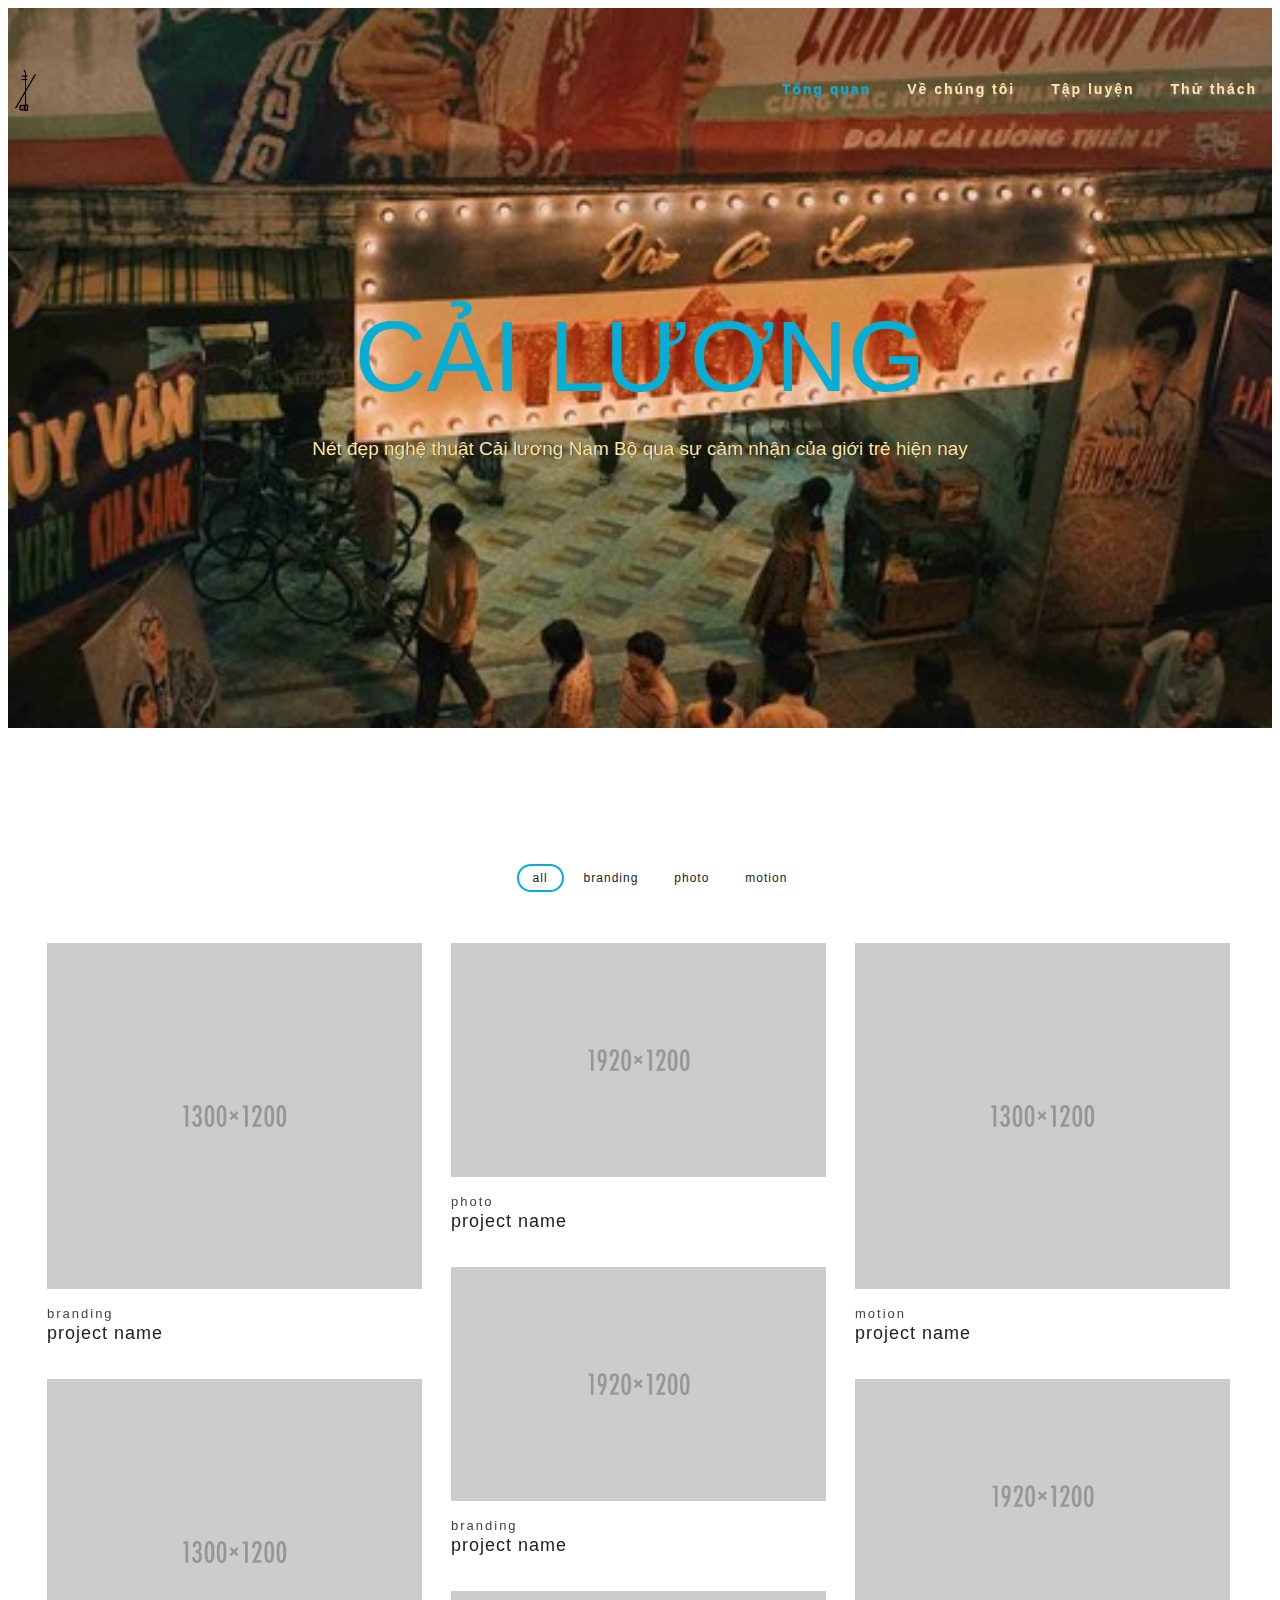
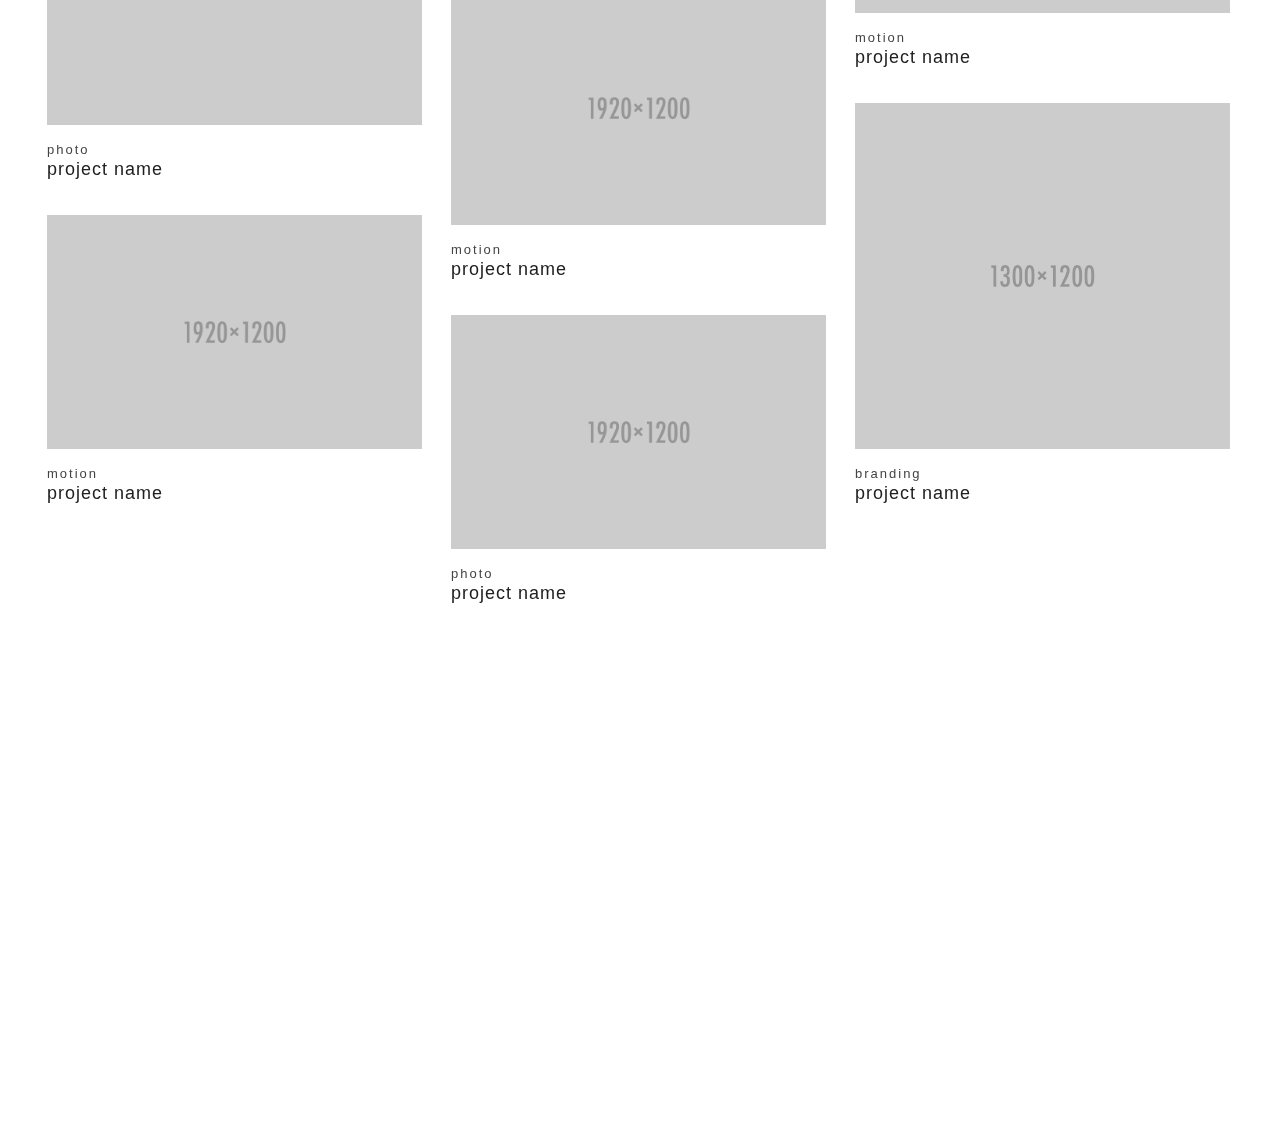
==== index.html @ 509bb93a "Home page" ====
<!DOCTYPE html>
<!--[if IE 8]><html class="no-js lt-ie9" lang="en"> <![endif]-->
<!--[if gt IE 8]>
<!--><html class="no-js" lang="en"><!--<![endif]-->
<head>

	<!-- Basic Page Needs
  ================================================== -->
	<meta charset="utf-8">
	<title>The Litae</title>
	<meta name="description" content="">
	<meta name="author" content="">

	<!-- Mobile Specific Metas
  ================================================== -->
	<meta name="viewport" content="width=device-width, initial-scale=1, maximum-scale=1">
	
	
	
	<!-- CSS
  ================================================== -->
	<link rel="stylesheet" href="./css/base.css"/>
	<link rel="stylesheet" href="./asset/css/skeleton.css"/>
	<link rel="stylesheet" href="./asset/css/layout.css"/>
	<link rel="stylesheet" href="./asset/css/font-awesome.css" />
	<link rel="stylesheet" href="./asset/css/et-line.css"/>
	<link rel="stylesheet" href="./asset/css/ionicons.min.css"/>
	<link rel="stylesheet" href="./asset/css/retina.css"/>
	

		
	<!-- Favicons
	================================================== -->
	<link rel="shortcut icon" href="./asset/img/erhu.png">
	<link rel="apple-touch-icon" href="apple-touch-icon.png">
	<link rel="apple-touch-icon" sizes="72x72" href="apple-touch-icon-72x72.png">
	<link rel="apple-touch-icon" sizes="114x114" href="apple-touch-icon-114x114.png">
	
	<script type="text/javascript" src="./asset/js/modernizr.custom.js"></script> 
	
	
</head>
<body>	
	
	<!-- <div id="royal_preloader"></div> -->

	
	<!-- MENU
    ================================================== -->	

		<nav id="menu-wrap" class="menu-back cbp-af-header light"> <!-- fixed container --> <!-- ADD CLASS LIGHT ON FIXED CONTAINER TO CHANGE IT TO LIGHT SCHEME -->
			<div class="menu-container">
				<div class="logo light"><img src="./asset/img/erhu.png" alt=""></div> <!-- logo in absolute position --> <!-- ADD CLASS LIGHT ON LOGO TO CHANGE LOGO FOR LIGHT SCHEME -->
				<div class="menu light"> <!-- menu start --> <!-- ADD CLASS LIGHT ON MENU TO CHANGE MENU TO LIGHT SCHEME -->
					<ul> 
						<li> 
							<a href="index.html" class="curent-multi-page">Tổng quan</a> <!-- main links -->
						</li>
						<li>
							<a href="about.html">Về chúng tôi</a> <!-- main links -->
						</li>
						<li>
							<a href="blog.html">Tập luyện</a> <!-- main links -->
						</li>
						<li>
							<a href="contact.html">Thử thách</a> <!-- main links -->
						</li>
					</ul>
				</div>
			</div>
		</nav>

	<!-- END MENU
    ================================================== -->
	
	<!-- Primary Page Layout
	================================================== -->

	<div class="section big-height back-white">
		<div class="parallax-home"></div>
		<div class="page-center-wrap">
			<div class="container">
				<div class="twelve columns">
					<div class="home-big-text" id="rev-load-1">CẢI LƯƠNG</div>
					<br/>
					<div class="home-small-text" id="rev-load-2">Nét đẹp nghệ thuật Cải lương Nam Bộ qua sự cảm nhận của giới trẻ hiện nay</div>
				</div>
			</div>
		</div>
	</div>

	<div class="section padding-top-bottom back-white">
		<div class="section">
					
			<div class="clear"></div>

			<div class="section">
				<div id="portfolio-filter" class="portfolio-filter">
					<ul id="filter">
						<li><a href="#" class="current" data-filter="*" title="">all</a></li>
						<li class="tipped" data-title="3 projects" data-tipper-options='{"direction":"top","follow":"true","margin":35}'><a href="#" data-filter=".branding" title="">branding</a></li>
						<li class="tipped" data-title="3 projects" data-tipper-options='{"direction":"top","follow":"true","margin":35}'><a href="#" data-filter=".photo" title="">photo</a></li>
						<li class="tipped" data-title="4 projects" data-tipper-options='{"direction":"top","follow":"true","margin":35}'><a href="#" data-filter=".motion" title="">motion</a></li>
					</ul>
				</div>
					
				<div id="projects-grid">
					<a href="project.html">
						<div class="portfolio-box-1 branding">
							<div id="rev-1">
								<div class="content__image-wrap">
									<img src="./asset/images/portfolio/1.jpg" alt="">
								</div>
							</div>
							<div id="rev-2" class="work-subtitle">
							branding
								</div>
							<br/>
							<div id="rev-3" class="work-title">
								project name
							</div>
						</div>
					</a>
					<a href="project.html">
						<div class="portfolio-box-1 photo">
							<div id="rev-4">
								<div class="content__image-wrap">
									<img src="./asset/images/portfolio/2.jpg" alt="">
								</div>
							</div>
							<div id="rev-5" class="work-subtitle">
								photo
							</div>
							<br/>
							<div id="rev-6" class="work-title">
								project name
							</div>
						</div>
					</a>
					<a href="project.html">
						<div class="portfolio-box-1 motion">
							<div id="rev-7">
								<div class="content__image-wrap">
									<img src="./asset/images/portfolio/3.jpg" alt="">
								</div>
							</div>
							<div id="rev-8" class="work-subtitle">
								motion
							</div>
							<br/>
							<div id="rev-9" class="work-title">
								project name
							</div>
						</div>
					</a>
					<a href="project.html">
						<div class="portfolio-box-1 branding">
							<div id="rev-10">
								<div class="content__image-wrap">
									<img src="./asset/images/portfolio/4.jpg" alt="">
								</div>
							</div>
							<div id="rev-11" class="work-subtitle">
								branding
							</div>
							<br/>
							<div id="rev-12" class="work-title">
								project name
							</div>
						</div>
					</a>
					<a href="project.html">
						<div class="portfolio-box-1 photo">
							<div id="rev-13">
								<div class="content__image-wrap">
									<img src="./asset/images/portfolio/5.jpg" alt="">
								</div>
							</div>
							<div id="rev-14" class="work-subtitle">
								photo
							</div>
							<br/>
							<div id="rev-15" class="work-title">
								project name
							</div>
						</div>
					</a>
					<a href="project.html">
						<div class="portfolio-box-1 motion">
							<div id="rev-16">
								<div class="content__image-wrap">
									<img src="./asset/images/portfolio/6.jpg" alt="">
								</div>
							</div>
							<div id="rev-17" class="work-subtitle">
								motion
							</div>
							<br/>
							<div id="rev-18" class="work-title">
								project name
							</div>
						</div>
					</a>
					<a href="project.html">
						<div class="portfolio-box-1 motion">
							<div id="rev-19">
								<div class="content__image-wrap">
									<img src="./asset/images/portfolio/7.jpg" alt="">
								</div>
							</div>
							<div id="rev-20" class="work-subtitle">
								motion
							</div>
							<br/>
							<div id="rev-21" class="work-title">
								project name
							</div>
						</div>
					</a>
					<a href="project.html">
						<div class="portfolio-box-1 branding">
							<div id="rev-22">
								<div class="content__image-wrap">
									<img src="./asset/images/portfolio/8.jpg" alt="">
								</div>
							</div>
							<div id="rev-23" class="work-subtitle">
								branding
							</div>
							<br/>
							<div id="rev-24" class="work-title">
								project name
							</div>
						</div>
					</a>
					<a href="project.html">
						<div class="portfolio-box-1 motion">
							<div id="rev-25">
								<div class="content__image-wrap">
									<img src="./asset/images/portfolio/9.jpg" alt="">
								</div>
							</div>
							<div id="rev-26" class="work-subtitle">
								motion
							</div>
							<br/>
							<div id="rev-27" class="work-title">
								project name
							</div>
						</div>
					</a>
					<a href="project.html">
						<div class="portfolio-box-1 photo">
							<div id="rev-28">
								<div class="content__image-wrap">
									<img src="./asset/images/portfolio/10.jpg" alt="">
								</div>
							</div>
							<div id="rev-29" class="work-subtitle">
								photo
							</div>
							<br/>
							<div id="rev-30" class="work-title">
								project name
							</div>
						</div>
					</a>
				</div>
			</div>								
		</div>
	</div>

	<div class="section padding-top-bottom back-white footer">
		<div class="container">
			<div class="four columns" data-scroll-reveal="enter bottom move 60px over 0.9s after 0.1s">
				<a href="#" class="logo-text-footer">The Litae</a>
				<br/>
				<a href="#" class="mail-text-footer">hello@thelitea.com</a>		
			</div>		
			<div class="four columns" data-scroll-reveal="enter bottom move 60px over 0.9s after 0.1s">
				<p>kralja milutina 325<br/>
				11000 belgrade, serbia</p>	
				<p>(+381)60111222333</p>
			</div>	
			<div class="four columns" data-scroll-reveal="enter bottom move 60px over 0.9s after 0.1s">
				<div class="social-footer">
					<ul class="list-social-footer">
						<li class="icon-footer tipped" data-title="twitter"  data-tipper-options='{"direction":"top","follow":"true","margin":35}'>
							<a href="#">&#xf099;</a>
						</li>
						<li class="icon-footer tipped" data-title="github"  data-tipper-options='{"direction":"top","follow":"true","margin":35}'>
							<a href="#">&#xf09b;</a>
						</li>
						<li class="icon-footer tipped" data-title="pinterest"  data-tipper-options='{"direction":"top","follow":"true","margin":35}'>
							<a href="#">&#xf231;</a>
						</li>
						<li class="icon-footer tipped" data-title="facebook"  data-tipper-options='{"direction":"top","follow":"true","margin":35}'>
							<a href="#">&#xf09a;</a>
						</li>
					</ul>	
				</div>
			</div>							
		</div>
	</div>

	<div class="scroll-to-top tipped" data-title="top"  data-tipper-options='{"direction":"bottom","follow":"true","margin":35}'></div>
	
		
	<!-- JAVASCRIPT
    ================================================== -->
<script type="text/javascript" src="./asset/js/jquery.js"></script>	
<script type="text/javascript" src="./asset/js/retina-1.1.0.min.js"></script>
<script type="text/javascript" src="./asset/js/jquery.easing.js"></script>
<script type="text/javascript" src="./asset/js/parallax.js"></script> 
<script type="text/javascript" src="./asset/js/tipper.js"></script>
<script type="text/javascript" src="./asset/js/classie.js"></script> 
<script type="text/javascript" src="./asset/js/cbpAnimatedHeader.min.js"></script>
<script type="text/javascript" src="./asset/js/masonry.js"></script> 
<script type="text/javascript" src="./asset/js/isotope.js"></script>
<script type="text/javascript" src="./asset/js/scrollReveal.js"></script>	
<script type="text/javascript" src="./asset/js/anime.min.js"></script>
<script type="text/javascript" src="./asset/js/scrollMonitor.js"></script>
<script type="text/javascript" src="./asset/js/main-scroll-effect.js"></script>
	<!-- Reveal Animation effects you can find in revealAnimation-home.js file. 
	All ID changes in html file need to be same in this js file or effect will not work -->
<script type="text/javascript" src="./asset/js/revealAnimation-home.js"></script> 
<script type="text/javascript" src="./asset/js/custom-home.js"></script>    
<!-- End Document
================================================== -->
</body>
</html>
---- asset/css/skeleton.css ----
/*
* Skeleton V1.2 improved by IG Design
* Copyright 2011, Dave Gamache
* www.getskeleton.com
* Free to use under the MIT license.
* http://www.opensource.org/licenses/mit-license.php
* 6/20/2012
*/


/* Table of Contents
==================================================
	#Base 1320 Grid
	#Base 1200 Grid
    #Base 960 Grid
    #Tablet (Portrait)
    #Mobile (Portrait)
    #Mobile (Landscape)
    #Clearing */


	
/* #Base 1320 Grid
================================================== */	
	
		.container                                  { position: relative; width: 1320px; margin: 0 auto; padding: 0; }
		.container .column,
		.container .columns                         { float: left; display: inline; margin-left: 25px; margin-right: 25px; margin-top: 25px; margin-bottom: 25px;}
		.row                                        { margin-bottom: 50px; }

		/* Nested Column Classes */
		.column.alpha, .columns.alpha               { margin-left: 0; }
		.column.omega, .columns.omega               { margin-right: 0; }

		/* Base Grid */
		.container .one.column,
		.container .one.columns                     { width: 60px;  }
		.container .two.columns                     { width: 170px; }
		.container .three.columns                   { width: 280px; }
		.container .four.columns                    { width: 390px; }
		.container .five.columns                    { width: 500px; }
		.container .six.columns                     { width: 610px; }
		.container .seven.columns                   { width: 720px; }
		.container .eight.columns                   { width: 830px; }
		.container .nine.columns                    { width: 940px; }
		.container .ten.columns                     { width: 1050px; }
		.container .eleven.columns                  { width: 1160px; }
		.container .twelve.columns                  { width: 1270px; }

		.container .one-fifth.column                { width: 214px; }
		.container .two-fifths.column               { width: 478px; }
		.container .three-fifths.column                { width: 742px; }
		.container .four-fifths.column               { width: 1006px; }

		/* Offsets */
		.container .offset-by-one                   { padding-left: 110px;  }
		.container .offset-by-two                   { padding-left: 220px; }
		.container .offset-by-three                 { padding-left: 330px; }
		.container .offset-by-four                  { padding-left: 440px; }
		.container .offset-by-five                  { padding-left: 550px; }
		.container .offset-by-six                   { padding-left: 660px; }
		.container .offset-by-seven                 { padding-left: 770px; }
		.container .offset-by-eight                 { padding-left: 880px; }
		.container .offset-by-nine                  { padding-left: 990px; }
		.container .offset-by-ten                   { padding-left: 1100px; }
		.container .offset-by-eleven                { padding-left: 1210px; }	
	
	
	

	
/* #Base 1200 Grid
================================================== */	
	@media only screen and (min-width: 1200px) and (max-width: 1319px) {	
		.container                                  { position: relative; width: 1200px; margin: 0 auto; padding: 0; }
		.container .column,
		.container .columns                         { float: left; display: inline; margin-left: 10px; margin-right: 10px; margin-top: 10px; margin-bottom: 10px;}
		.row                                        { margin-bottom: 20px; }

		/* Nested Column Classes */
		.column.alpha, .columns.alpha               { margin-left: 0; }
		.column.omega, .columns.omega               { margin-right: 0; }

		/* Base Grid */
		.container .one.column,
		.container .one.columns                     { width: 80px;  }
		.container .two.columns                     { width: 180px; }
		.container .three.columns                   { width: 280px; }
		.container .four.columns                    { width: 380px; }
		.container .five.columns                    { width: 480px; }
		.container .six.columns                     { width: 580px; }
		.container .seven.columns                   { width: 680px; }
		.container .eight.columns                   { width: 780px; }
		.container .nine.columns                    { width: 880px; }
		.container .ten.columns                     { width: 980px; }
		.container .eleven.columns                  { width: 1080px; }
		.container .twelve.columns                  { width: 1180px; }

		.container .one-fifth.column                { width: 220px; }
		.container .two-fifths.column               { width: 460px; }
		.container .three-fifths.column                { width: 700px; }
		.container .four-fifths.column               { width: 940px; }

		/* Offsets */
		.container .offset-by-one                   { padding-left: 100px;  }
		.container .offset-by-two                   { padding-left: 200px; }
		.container .offset-by-three                 { padding-left: 300px; }
		.container .offset-by-four                  { padding-left: 400px; }
		.container .offset-by-five                  { padding-left: 500px; }
		.container .offset-by-six                   { padding-left: 600px; }
		.container .offset-by-seven                 { padding-left: 700px; }
		.container .offset-by-eight                 { padding-left: 800px; }
		.container .offset-by-nine                  { padding-left: 900px; }
		.container .offset-by-ten                   { padding-left: 1000px; }
		.container .offset-by-eleven                { padding-left: 1100px; }	
	}	
	
	
	

/* #Base 960 Grid
================================================== */

	@media only screen and (min-width: 960px) and (max-width: 1199px) {
		.container                                  { position: relative; width: 960px; margin: 0 auto; padding: 0; }
		.container .column,
		.container .columns                         { float: left; display: inline; margin-left: 10px; margin-right: 10px; margin-top: 10px; margin-bottom: 10px;}
		.row                                        { margin-bottom: 20px; }

		/* Nested Column Classes */
		.column.alpha, .columns.alpha               { margin-left: 0; }
		.column.omega, .columns.omega               { margin-right: 0; }

		/* Base Grid */
		.container .one.column,
		.container .one.columns                     { width: 60px;  }
		.container .two.columns                     { width: 140px; }
		.container .three.columns                   { width: 220px; }
		.container .four.columns                    { width: 300px; }
		.container .five.columns                    { width: 380px; }
		.container .six.columns                     { width: 460px; }
		.container .seven.columns                   { width: 540px; }
		.container .eight.columns                   { width: 620px; }
		.container .nine.columns                    { width: 700px; }
		.container .ten.columns                     { width: 780px; }
		.container .eleven.columns                  { width: 860px; }
		.container .twelve.columns                  { width: 940px; }

		.container .one-fifth.column                { width: 172px; }
		.container .two-fifths.column               { width: 364px; }
		.container .three-fifths.column                { width: 556px; }
		.container .four-fifths.column               { width: 748px; }

		/* Offsets */
		.container .offset-by-one                   { padding-left: 80px;  }
		.container .offset-by-two                   { padding-left: 160px; }
		.container .offset-by-three                 { padding-left: 240px; }
		.container .offset-by-four                  { padding-left: 320px; }
		.container .offset-by-five                  { padding-left: 400px; }
		.container .offset-by-six                   { padding-left: 480px; }
		.container .offset-by-seven                 { padding-left: 560px; }
		.container .offset-by-eight                 { padding-left: 640px; }
		.container .offset-by-nine                  { padding-left: 720px; }
		.container .offset-by-ten                   { padding-left: 800px; }
		.container .offset-by-eleven                { padding-left: 880px; }
	}


/* #Tablet (Portrait)
================================================== */

    /* Note: Design for a width of 768px */

    @media only screen and (min-width: 768px) and (max-width: 959px) {
        .container                                  { width: 768px; }
        .container .column,
        .container .columns                         { margin-left: 10px; margin-right: 10px;  margin-top: 10px; margin-bottom: 10px;}
        .column.alpha, .columns.alpha               { margin-left: 0; margin-right: 10px; }
        .column.omega, .columns.omega               { margin-right: 0; margin-left: 10px; }
        .alpha.omega                                { margin-left: 0; margin-right: 0; }

        .container .one.column,
        .container .one.columns                     { width: 44px; }
        .container .two.columns                     { width: 108px; }
        .container .three.columns                   { width: 172px; }
        .container .four.columns                    { width: 236px; }
        .container .five.columns                    { width: 300px; }
        .container .six.columns                     { width: 364px; }
        .container .seven.columns                   { width: 428px; }
        .container .eight.columns                   { width: 492px; }
        .container .nine.columns                    { width: 556px; }
        .container .ten.columns                     { width: 620px; }
        .container .eleven.columns                  { width: 684px; }
        .container .twelve.columns                  { width: 748px; }

		.container .one-fifth.column                { width: 133.6px; }
		.container .two-fifths.column               { width: 287.2px; }
		.container .three-fifths.column                { width: 440.8px; }
		.container .four-fifths.column               { width: 594.4px; }

        /* Offsets */
        .container .offset-by-one                   { padding-left: 64px; }
        .container .offset-by-two                   { padding-left: 128px; }
        .container .offset-by-three                 { padding-left: 192px; }
        .container .offset-by-four                  { padding-left: 256px; }
        .container .offset-by-five                  { padding-left: 320px; }
        .container .offset-by-six                   { padding-left: 384px; }
        .container .offset-by-seven                 { padding-left: 448px; }
        .container .offset-by-eight                 { padding-left: 512px; }
        .container .offset-by-nine                  { padding-left: 576px; }
        .container .offset-by-ten                   { padding-left: 640px; }
        .container .offset-by-eleven                { padding-left: 704px; }
    }


/*  #Mobile (Portrait)
================================================== */


    @media only screen and (min-width: 480px) and (max-width: 767px) {
        .container { width: 420px; }
        .container .columns,
        .container .column {  margin-left: 0; margin-right: 0; margin-top: 10px; margin-bottom: 10px;}

        .container .one.column,
        .container .one.columns,
        .container .two.columns,
        .container .three.columns,
        .container .four.columns,
        .container .five.columns,
        .container .six.columns,
        .container .seven.columns,
        .container .eight.columns,
        .container .nine.columns,
        .container .ten.columns,
        .container .eleven.columns,
        .container .twelve.columns,
		.container .one-fifth.column,
		.container .two-fifths.column,
		.container .three-fifths.column, 
		.container .four-fifths.column  { width: 420px; }
		
        /* Offsets */
        .container .offset-by-one,
        .container .offset-by-two,
        .container .offset-by-three,
        .container .offset-by-four,
        .container .offset-by-five,
        .container .offset-by-six,
        .container .offset-by-seven,
        .container .offset-by-eight,
        .container .offset-by-nine,
        .container .offset-by-ten,
        .container .offset-by-eleven { padding-left: 0; }

    }

/* #Mobile 
================================================== */


    @media only screen and (min-width: 320px) and (max-width: 479px) {
        .container { width: 300px; }
        .container .columns,
        .container .column {  margin-left: 0; margin-right: 0;  margin-top: 10px; margin-bottom: 10px;}

        .container .one.column,
        .container .one.columns,
        .container .two.columns,
        .container .three.columns,
        .container .four.columns,
        .container .five.columns,
        .container .six.columns,
        .container .seven.columns,
        .container .eight.columns,
        .container .nine.columns,
        .container .ten.columns,
        .container .eleven.columns,
        .container .twelve.columns,
		.container .one-fifth.column,
		.container .two-fifths.column,
		.container .three-fifths.column, 
		.container .four-fifths.column { width: 300px; }

        /* Offsets */
        .container .offset-by-one,
        .container .offset-by-two,
        .container .offset-by-three,
        .container .offset-by-four,
        .container .offset-by-five,
        .container .offset-by-six,
        .container .offset-by-seven,
        .container .offset-by-eight,
        .container .offset-by-nine,
        .container .offset-by-ten,
        .container .offset-by-eleven { padding-left: 0; }
    }


/* #Mobile (Landscape)
================================================== */

    /* Note: Design for a width of 320px */

    @media only screen and (max-width: 319px) {
        .container { width: 220px; }
        .container .columns,
        .container .column { margin-left: 0; margin-right: 0; margin-top: 10px; margin-bottom: 10px;}

        .container .one.column,
        .container .one.columns,
        .container .two.columns,
        .container .three.columns,
        .container .four.columns,
        .container .five.columns,
        .container .six.columns,
        .container .seven.columns,
        .container .eight.columns,
        .container .nine.columns,
        .container .ten.columns,
        .container .eleven.columns,
		.container .one-fifth.column,
		.container .two-fifths.column,
		.container .three-fifths.column, 
		.container .four-fifths.column { width: 220px; }

        /* Offsets */
        .container .offset-by-one,
        .container .offset-by-two,
        .container .offset-by-three,
        .container .offset-by-four,
        .container .offset-by-five,
        .container .offset-by-six,
        .container .offset-by-seven,
        .container .offset-by-eight,
        .container .offset-by-nine,
        .container .offset-by-ten,
        .container .offset-by-eleven { padding-left: 0; }
    }


/* #Clearing
================================================== */

    /* Self Clearing Goodness */
    .container:after { content: "\0020"; display: block; height: 0; clear: both; visibility: hidden; }

    /* Use clearfix class on parent to clear nested columns,
    or wrap each row of columns in a <div class="row"> */
    .clearfix:before,
    .clearfix:after,
    .row:before,
    .row:after {
      content: '\0020';
      display: block;
      overflow: hidden;
      visibility: hidden;
      width: 0;
      height: 0; }
    .row:after,
    .clearfix:after {
      clear: both; }
    .row,
    .clearfix {
      zoom: 1; }

    /* You can also use a <br class="clear" /> to clear columns */
    .clear {
      clear: both;
      display: block;
      overflow: hidden;
      visibility: hidden;
      width: 0;
      height: 0;
    }
---- asset/css/layout.css ----
/*
 * Table of contents:
 * 
 * 1.Preloader
 * 2.Elements
 * 3.Navigation
 * 4.Home
 * 5.Parallax
 * 6.Work
 * 7.About
 * 8.Quotes
 * 9.Blog
 * 10.Post
 * 11.Contact
 * 12.Footer
 * 13.Media Queries
 */
 
 
@import url('https://fonts.googleapis.com/css?family=Archivo+Black|Tenor+Sans|Open+Sans:300,300i,400,400i,600,600i,700,700i,800,800i&subset=cyrillic,cyrillic-ext,greek,greek-ext,latin-ext,vietnamese');

@import url("colors/color.css");

/* 1.Preloader */

body.royal_preloader {
    background: none;
    visibility: hidden;
}
#royal_preloader {
    visibility: visible;
    position: fixed;
	width:100%;
	height:100%;
    top: 0;
    right: 0;
    bottom: 0;
    left: 0;
    height: auto;
    margin: 0;
    z-index: 999999999999999999999999999999999999;
}
#royal_preloader.royal_preloader_number:before,
#royal_preloader.royal_preloader_progress:before {
    content: '';
    position: absolute;
    top: 0;
    right: 0;
    bottom: 0;
    left: 0;
    background-image: -webkit-radial-gradient(circle, rgba(255, 255, 255, 0.1), rgba(255, 255, 255, 0.01));
    background-image: -moz-radial-gradient(circle, rgba(255, 255, 255, 0.1), rgba(255, 255, 255, 0.01));
    background-image: -ms-radial-gradient(circle, rgba(255, 255, 255, 0.1), rgba(255, 255, 255, 0.01));
    background-image: -o-radial-gradient(circle, rgba(255, 255, 255, 0.1), rgba(255, 255, 255, 0.01));
    background-image: radial-gradient(circle, rgba(255, 255, 255, 0.1), rgba(255, 255, 255, 0.01));
}
#royal_preloader.complete {
    opacity: 0;
    -webkit-transition: opacity 0.2s linear 0.5s;
       -moz-transition: opacity 0.2s linear 0.5s;
        -ms-transition: opacity 0.2s linear 0.5s;
         -o-transition: opacity 0.2s linear 0.5s;
            transition: opacity 0.2s linear 0.5s;
}
#royal_preloader.royal_preloader_line {
    height: 2px;
    bottom: auto;
}

/* Number Mode */

#royal_preloader.royal_preloader_number .royal_preloader_percentage {
    position: absolute;
    top: 0;
    right: 0;
    bottom: 0;
    left: 0;
    margin: auto;
    width: 100px;
    height: 100px;
    border-width: 1px;
    border-style: solid;
    border-radius: 50%;
    line-height: 100px;
    font-size: 20px;
    font-family: sans-serif;
    text-shadow: 1px 1px 2px rgba(0, 0, 0, 0.1);
    text-align: center;
}
#royal_preloader.royal_preloader_number .royal_preloader_percentage > div {
    position: absolute;
    top: -2px;
    right: -2px;
    bottom: -2px;
    left: -2px;
    border: 4px solid transparent;
    border-left-color: #FFFFFF;
    border-radius: 50%;
    -webkit-animation: rotate 0.8s linear infinite;
       -moz-animation: rotate 0.8s linear infinite;
        -ms-animation: rotate 0.8s linear infinite;
         -o-animation: rotate 0.8s linear infinite;
            animation: rotate 0.8s linear infinite;
}

/* Line Mode */

#royal_preloader.royal_preloader_line .royal_preloader_loader {
    position: absolute;
    height: 100%;
    left: 0;
}
#royal_preloader.royal_preloader_line .royal_preloader_peg {
    position: absolute;
    right: 0;
    height: 100%;
    width: 100px;
    opacity: 0.5;
}

/* Text Mode */

#royal_preloader.royal_preloader_text .royal_preloader_loader {
    color: #FFFFFF;
    position: absolute;
    top: 0;
    bottom: 0;
	opacity:.2;
    left: 50%;
	font-family: sans-serif;
    height: 80px;
    line-height: 80px;
    margin: auto;
    letter-spacing: -4px;
    font-size: 55px;
    white-space: nowrap;
}
#royal_preloader.royal_preloader_text .royal_preloader_loader div {
    position: absolute;
    top: 0px;
    right: 0px;
    bottom: 0px;
    left: 0%;
    background-color: #06aed5000;
    opacity: 0.7;
    filter: alpha(opacity=70);
}

/* Scale Text Mode */

#royal_preloader.royal_preloader_scale_text .royal_preloader_loader {
    color: #FFFFFF;
    position: absolute;
	font-family: sans-serif;
    top: 0;
    bottom: 0;
    left: 50%;
    height: 32px;
    line-height: 32px;
    margin: auto;
    letter-spacing: 1px;
    font-size: 32px;
    white-space: nowrap;
}

#royal_preloader.royal_preloader_scale_text .royal_preloader_loader span {
    display: inline-block;
    -webkit-transform: scale(0);
       -moz-transform: scale(0);
        -ms-transform: scale(0);
         -o-transform: scale(0);
            transform: scale(0);
}

#royal_preloader.royal_preloader_scale_text .royal_preloader_loader span.loaded {
    -webkit-animation: scale 0.2s forwards;
       -moz-animation: scale 0.2s forwards;
        -ms-animation: scale 0.2s forwards;
         -o-animation: scale 0.2s forwards;
            animation: scale 0.2s forwards;
}

/* Logo Mode */

#royal_preloader.royal_preloader_logo .royal_preloader_loader {
    position: absolute;
    left: 50%;
    top: 50%;
    margin: 0px;
    overflow: hidden;
    background-position: 50% 50%;
    background-repeat: no-repeat;
    background-size: 100%;
    border-radius: 5px;
}
#royal_preloader.royal_preloader_logo .royal_preloader_loader div {
    position: absolute;
    bottom: 0%;
    left: 0px;
    right: 0px;
    height: 100%;
    opacity: 0.7;
    filter: alpha(opacity=70);
}
#royal_preloader.royal_preloader_logo .royal_preloader_percentage {
    position: absolute;
    top: 50%;
    left: 50%;
    height: 40px;
    line-height: 40px;
    margin: 0px;
    color: #072E77;
    text-align: center;
    font-family: sans-serif;
    font-size: 12px;
    font-weight: bold;
}

/* Progress Mode */

#royal_preloader.royal_preloader_progress .royal_preloader_percentage {
    position: absolute;
    top: 50%;
    left: 0;
    right: 0;
    color: #AAAAAA;
    color: rgba(255, 255, 255, 0.1);
    font-family: sans-serif;
    font-size: 20px;
    text-align: center;
}
#royal_preloader.royal_preloader_progress .royal_preloader_loader {
    content: '';
    position: absolute;
    top: 50%;
    left: 0;
    right: 0;
    width: 240px;
	max-width:60%;
    height: 2px;
    margin: -10px auto auto auto;
    background-color: rgba(0, 0, 0, 0.1);
}
#royal_preloader.royal_preloader_progress .royal_preloader_meter {
    width: 0;
    height: 100%;
    margin: auto;
    padding: 0;
}


@-webkit-keyframes rotate {
    0% { -webkit-transform: rotate(0);}
    100% { -webkit-transform: rotate(360deg); }
}
@-moz-keyframes rotate {
    0% { -moz-transform: rotate(0); }
    100% { -moz-transform: rotate(360deg); }
}
@-ms-keyframes rotate {
    0% { -ms-transform: rotate(0); }
    100% { -ms-transform: rotate(360deg); }
}
@-o-keyframes rotate {
    0% { -o-transform: rotate(0); }
    100% { -o-transform: rotate(360deg); }
}
@keyframes rotate {
    0% { transform: rotate(0); }
    100% { transform: rotate(360deg); }
}

@-webkit-keyframes scale {
    0% { -webkit-transform: scale(0); opacity: 0;}
    50% { -webkit-transform: scale(2);  opacity: 0.5;}
    100% { -webkit-transform: scale(1);  opacity: 1;}
}
@-moz-keyframes scale {
    0% { -moz-transform: scale(0); opacity: 0;}
    50% { -moz-transform: scale(2); opacity: 0.5;}
    100% { -moz-transform: scale(1); opacity: 1;}
}
@-ms-keyframes scale {
    0% { -ms-transform: scale(0); opacity: 0;}
    50% { -ms-transform: scale(2); opacity: 0.5;}
    100% { -ms-transform: scale(1); opacity: 1;}
}
@-o-keyframes scale {
    0% { -o-transform: scale(0); opacity: 0;}
    50% { -o-transform: scale(2); opacity: 0;.5}
    100% { -o-transform: scale(1); opacity: 1;}
}
@keyframes scale {
    0% { transform: scale(0); opacity: 0;}
    50% { transform: scale(2); opacity: 0.5;}
    100% { transform: scale(1); opacity: 1;}
}

/* 2.Elements */

.section{
    position:relative;
	display:block;
	width:100%;
}
.full-height{
	height:100vh;
}
.big-height{
	height:80vh;
}
.half-height{
	height:50vh;
}
.padding-top-bottom{
	padding-top:120px;
	padding-bottom:120px;
}
.padding-top{
	padding-top:120px;
}
.padding-bottom{
	padding-bottom:120px;
}
.padding-top-big{
	padding-top:220px;
}
.back-white{
	background-color:#fff;
}
.back-grey{
	background-color:#f5f5f5;
}
.back-black{
	background-color:#06aed5;
}
.back-dark{
	background-color:#212121;
}
.img-wrap img{
	width:100%;
	display:block;
}
.bigger-z-index{
	z-index:1000;
}

.block-revealer__element {
	position: absolute;
	top: 0;
	left: 0;
	width: 100%;
	height: 100%;
	background: #06aed5;
	pointer-events: none;
	opacity: 0;
}


/* #Navigation
================================================== */

#menu-wrap{
    position: fixed;
	width:100%;
	z-index:5000;
	top:0;
	left:0;
}
#menu-wrap .container .columns  { 
	margin-top: 0;
	margin-bottom: 0;
}
.menu-back{
	background: rgba(0,0,0,0);
	-webkit-transition : all 0.3s ease-out;
	-moz-transition : all 0.3s ease-out;
	-o-transition :all 0.3s ease-out;
	transition : all 0.3s ease-out;
}
.cbp-af-header {
	-webkit-transition : all 0.3s ease-out;
	-moz-transition : all 0.3s ease-out;
	-o-transition :all 0.3s ease-out;
	transition : all 0.3s ease-out;
}

.cbp-af-header.cbp-af-header-shrink {
	background: rgba(0,0,0,.9);
	-webkit-transition : all 0.3s ease-out;
	-moz-transition : all 0.3s ease-out;
	-o-transition :all 0.3s ease-out;
	transition : all 0.3s ease-out;
}
.cbp-af-header.cbp-af-header-shrink .logo{
	height:34px;
	top:22px;
	-webkit-transition : all 0.3s ease-out;
	-moz-transition : all 0.3s ease-out;
	-o-transition :all 0.3s ease-out;
	transition : all 0.3s ease-out;
}
.cbp-af-header.cbp-af-header-shrink .logo img{
	height:34px;
	display:block;
}
.cbp-af-header.cbp-af-header-shrink .menu > ul > li a {
    padding: 30px 18px;
	-webkit-transition : all 0.3s ease-out;
	-moz-transition : all 0.3s ease-out;
	-o-transition :all 0.3s ease-out;
	transition : all 0.3s ease-out;
}
.cbp-af-header.cbp-af-header-shrink .menu > ul > li > ul > li a {
	padding:0;
	margin-left:10px;
	margin-right:10px;
	color:#c5c5c5;
	font-family: sans-serif;
	font-weight:600;
	font-size: 10px;
	line-height:18px;
	letter-spacing:2px;
	text-transform:uppercase;
    width: calc(100% - 20px);
    display: block;
}
.cbp-af-header.cbp-af-header-shrink .menu > ul > li > ul > li a:hover {
	color:#fff;
}
.cbp-af-header.cbp-af-header-shrink .menu > ul > li > ul.normal-sub {
    width: 240px;
    left: auto;
    padding: 10px 0;
}
.cbp-af-header.cbp-af-header-shrink .menu > ul > li > ul.normal-sub > li {
    width: 100%;
}
.cbp-af-header.cbp-af-header-shrink .menu > ul > li > ul.normal-sub > li a {
    border: 0;
    padding: 1em 20px;
}
.cbp-af-header.cbp-af-header-shrink .menu > ul > li a.social {
    text-decoration: none;
    padding: 30px 8px;
    display: block;
	font-weight:normal;
	letter-spacing:0;
	color:#fff;
	display: inline-block;
	vertical-align: inherit;
	font: normal normal normal 12px/18px FontAwesome;
	text-rendering: auto;
	-webkit-font-smoothing: antialiased;
	-moz-osx-font-smoothing: grayscale;
	-webkit-transition : all 0.3s ease-out;
	-moz-transition : all 0.3s ease-out;
	-o-transition :all 0.3s ease-out;
	transition : all 0.3s ease-out;
}
.cbp-af-header.cbp-af-header-shrink .menu > ul > li a.social.first-icon {
    padding-left:50px;
}
.logo{
	position:absolute;
	height:41px;
	z-index:10000;
	top:70px;
	-webkit-transition : all 0.3s ease-out;
	-moz-transition : all 0.3s ease-out;
	-o-transition :all 0.3s ease-out;
	transition : all 0.3s ease-out;
}
.logo img{
	height:41px;
	display:block;
	-webkit-transition : all 0.3s ease-out;
	-moz-transition : all 0.3s ease-out;
	-o-transition :all 0.3s ease-out;
	transition : all 0.3s ease-out;
}


.menu-mobile {
    display: none;
	padding-top:50px;
	padding-bottom:40px;
}

.menu-mobile:after {
    content: "\f394";
    font-family: "Ionicons";
    font-size: 25px;
	height:40px;
	line-height:40px;
    padding: 0;
    float: right;
    position: relative;
    top: 0;
	color:#fff;
    -webkit-transform: translateY(-50%);
    -ms-transform: translateY(-50%);
    transform: translateY(-50%);
}

.menu-dropdown-icon:before {
    content: "\f489";
    font-family: "Ionicons";
    display: none;
    cursor: pointer;
    float: right;
    padding: 8px 12px;
    background: #212121;
    color: #fff;
	margin-top:5px;
}
.menu-dropdown-icon-sub:before {
    content: "\f489";
    font-family: "Ionicons";
    display: none;
    cursor: pointer;
    float: right;
	top:-2px;
    padding: 6px 10px;
    background: #212121;
    color: #fff;
}

.menu-container{
	position:relative;
	width:100%;
	max-width:1270px;
	margin:0 auto;
	z-index:10;
}
.menu  {
	position:relative;
	width:100%;
}
.menu img {
	width:100%;
	display:block;
}
.menu > ul {
    margin: 0 auto;
    width: auto;
	float:right;
    list-style: none;
    padding: 0;
    /* IF .menu position=relative -> ul = container width, ELSE ul = 100% width */
    box-sizing: border-box;
}

.menu > ul:before,
.menu > ul:after {
    content: "";
    display: table;
}

.menu > ul:after {
    clear: both;
}

.menu > ul > li {
    float: left;
    padding: 0;
    margin: 0;
}

.menu > ul > li a {
    text-decoration: none;
    padding: 50px 18px;
	padding-top:80px;
    display: block;
	font-family: sans-serif;
	font-weight:600;
	font-size: 14px;
	line-height:18px;
	letter-spacing:2px;
	color:#fff;
	-webkit-transition : all 0.3s ease-out;
	-moz-transition : all 0.3s ease-out;
	-o-transition :all 0.3s ease-out;
	transition : all 0.3s ease-out;
}

.menu > ul > li a.social {
    text-decoration: none;
    padding: 50px 8px;
    display: block;
	font-weight:normal;
	letter-spacing:0;
	color:#fff;
	display: inline-block;
	vertical-align: inherit;
	font: normal normal normal 12px/18px FontAwesome;
	text-rendering: auto;
	-webkit-font-smoothing: antialiased;
	-moz-osx-font-smoothing: grayscale;
	-webkit-transition : all 0.3s ease-out;
	-moz-transition : all 0.3s ease-out;
	-o-transition :all 0.3s ease-out;
	transition : all 0.3s ease-out;
}
.menu > ul > li a.social.first-icon {
    padding-left:50px;
}
.menu > ul > li:hover > ul {
}
.menu > ul > li > ul {
    width: 100%;
    background: #111;
    padding: 30px 30px;
    position: absolute;
    z-index: -20;
    left: 0;
    margin: 0;
    list-style: none;
    box-sizing: border-box;
    display: block;
	visibility:hidden;
    opacity: 0;
	height:0;
    -webkit-transition: all 0.2s ease-in-out;
    -moz-transition: all 0.2s ease-in-out;
    transition: all 0.2s ease-in-out;
}
.menu > ul > li > ul.active {
    opacity: 1;
    z-index: 99999;
	height:auto;
	visibility:visible;
	height:auto;
}

.menu > ul > li > ul:before,
.menu > ul > li > ul:after {
    content: "";
    display: table;
}

.menu > ul > li > ul:after {
    clear: both;
}

.menu > ul > li > ul > li {
    margin: 0;
    padding-bottom: 0;
    list-style: none;
    width: 25%;
    background: none;
    float: left;
}
.menu > ul > li > ul > li.three-col {
    width: 33.3333333333333%;
}
.menu > ul > li > ul > li.two-col {
    width: 50%;
}
.menu > ul > li > ul > li.full-width-sec{
	width:100%;
}
.menu > ul > li > ul > li.two-thirds-col{
	width:66.666666666666666%;
}

.menu > ul > li > ul > li p {
	padding:0;
    padding-bottom:10px;
	margin-left:10px;
	margin-right:10px;
	color:#fff;
	font-family: sans-serif;
	font-weight:500;
	font-size: 12px;
	line-height:18px;
	letter-spacing:2px;
	text-transform:uppercase;
    width: calc(100% - 20px);
    display: block;
    border-bottom: 1px solid rgba(255,255,255,.2);
}
.menu > ul > li > ul > li a img {
	padding-bottom:15px;
    -webkit-transition: all 300ms linear;
    -moz-transition: all 300ms linear;
    -o-transition: all 300ms linear;
    -ms-transition: all 300ms linear;
    transition: all 300ms linear;
}
.menu > ul > li > ul > li a:hover img {
	opacity:.8;
}
.menu > ul > li > ul > li p span {
	vertical-align: super;
	font-size: 9px;
	line-height:9px;
	font-weight:500;
}
.menu > ul > li > ul > li a {
	padding:0;
	margin-left:10px;
	margin-right:10px;
	color:#c5c5c5;
	font-family: sans-serif;
	font-weight:500;
	font-size: 10px;
	line-height:18px;
	letter-spacing:2px;
	text-transform:uppercase;
    width: calc(100% - 20px);
    display: block;
}
.menu > ul > li > ul > li a span {
	vertical-align: super;
	font-size: 9px;
	line-height:9px;
	font-weight:500;
}
.menu > ul > li > ul > li a:hover {
	color:#fff;
}

.menu > ul > li > ul > li > ul {
    display: block;
    padding: 0;
    margin: 10px 0 0;
    list-style: none;
    box-sizing: border-box;
}

.menu > ul > li > ul > li > ul:before,
.menu > ul > li > ul > li > ul:after {
    content: "";
    display: table;
}

.menu > ul > li > ul > li > ul:after {
    clear: both;
}

.menu > ul > li > ul > li > ul > li {
    float: left;
    width: 100%;
    padding: 7px 0;
    margin: 0;
}

.menu > ul > li > ul > li > ul > li a {
    border: 0;
}

.menu > ul > li > ul.normal-sub {
    width: 240px;
    left: auto;
    padding: 10px 0;
}
.menu > ul > li > ul.normal-sub p{
    margin-left:30px;
	margin-right:30px;
	margin-top:20px;
	margin-bottom:7px;
	width:calc(100% - 60px);
}
.menu > ul > li > ul.normal-sub li a.subtitled{
    font-size:11px;
	font-weight:600;
    letter-spacing:2px;
}
.menu > ul > li > ul.normal-sub li a.subtitled small{
    letter-spacing:3px;
	color:#a9a9a9;
	font-size: 11px;
	text-transform:none;
}

.menu > ul > li > ul.normal-sub > li {
	position:relative;
    width:100%;
}

.menu > ul > li > ul.normal-sub > li a {
    border: 0;
    padding: 1em 20px;
}
.menu > ul > li > ul.normal-sub > li a span.go-left-icon {
	position:absolute;
	left:10px;
	top:14px;
	width:10px;
	height:10px;
	z-index:10;
	background-image:url('../images/arrow-white.svg');
	background-repeat:no-repeat;
	background-position:center center;
	background-size:10px 10px;
}
.menu > ul > li > ul.normal-sub > li a span.go-right-icon {
	position:absolute;
	right:10px;
	top:14px;
	width:10px;
	height:10px;
	z-index:10;
	background-image:url('../images/arrow-white.svg');
	background-repeat:no-repeat;
	background-position:center center;
	background-size:10px 10px;
    -ms-transform: rotate(180deg);
    -webkit-transform: rotate(180deg);
    transform: rotate(180deg);	
}
.menu > ul > li > ul.normal-sub > li ul.go-left {
    display: none;
	position:absolute;
	left:-240px;
	top:-20px;
	z-index:20;
    width: 240px;
    padding: 10px 20px;
    background: #111;
}
.menu > ul > li > ul.normal-sub > li ul.go-right {
    display: none;
	position:absolute;
	left:240px;
	top:-20px;
	z-index:20;
    width: 240px;
    padding: 10px 20px;
    background: #111;
}
.menu > ul > li > ul.normal-sub > li ul.go-left li,
.menu > ul > li > ul.normal-sub > li ul.go-right li {
    padding: 0;
}
.menu > ul > li > ul.normal-sub > li ul.go-left li a,
.menu > ul > li > ul.normal-sub > li ul.go-right li a {
    border: 0;
    padding: 1em 0;
}
.cbp-af-header.cbp-af-header-shrink .menu > ul > li > ul.normal-sub > li ul.go-left li a,
.cbp-af-header.cbp-af-header-shrink .menu > ul > li > ul.normal-sub > li ul.go-right li a {
    border: 0;
    padding: 1em 0;
}
.cbp-af-header.cbp-af-header-shrink .menu > ul > li > ul.normal-sub > li ul.go-left li,
.cbp-af-header.cbp-af-header-shrink .menu > ul > li > ul.normal-sub > li ul.go-right li {
    padding: 0;
}

.separator {
	clear: both;
	display: block;
	overflow: hidden;
	visibility: hidden;
	width: 100%;
	height: 0;
}
.separator-10 {
	clear: both;
	display: block;
	overflow: hidden;
	visibility: hidden;
	width: 100%;
	height:10px;
}
.separator-20 {
	height:20px;
	clear: both;
	display: block;
	overflow: hidden;
	visibility: hidden;
	width: 100%;
	height:20px;
}

/* Video Hover Image */	
.video-section{
	position:relative;
	display: block;
	margin-bottom:15px;
	-moz-box-sizing: border-box;
	-webkit-box-sizing: border-box;
	box-sizing: border-box;
	margin-left:10px;
	margin-right:10px;
}
iframe{
	display: block;
}

.menu a span.link-icon  {
	display: inline-block;
	vertical-align: inherit;
	padding-right:10px;
	font: normal normal normal 10px/18px FontAwesome;
	font-size: inherit;
	text-rendering: auto;
	-webkit-font-smoothing: antialiased;
	-moz-osx-font-smoothing: grayscale;
}


/* #Light scheme menu
================================================== */

.menu-back.light{
	background: rgba(255,255,255,0);
	border-bottom:1px solid rgba(130,130,130,0);
}
.cbp-af-header.light.cbp-af-header-shrink {
	background: rgba(255,255,255,.9);
	border-bottom:1px solid rgba(130,130,130,.1);
}
.cbp-af-header.cbp-af-header-shrink .logo.light,
.logo.light{
}
.menu.light > ul > li a{
	color:#ffe6a7;
	text-shadow: 0.5px 0.5px 1px #777;
}
.menu.light > ul > li > ul a, 
.menu.light > ul > li a.social,
.cbp-af-header.cbp-af-header-shrink .menu.light > ul > li > ul > li a,
.cbp-af-header.cbp-af-header-shrink .menu.light > ul > li a.social,
.menu.light h5,
.menu.light h4,
.menu.light .subtext {
	color:#06aed5;
}
.menu.light > ul > li > ul {
    background: #fff;
	box-shadow: 0 3px 3px 1px rgba(100,100,100,.1);
}
.cbp-af-header.cbp-af-header-shrink .menu.light > ul > li > ul > li a:hover,
.menu.light > ul > li > ul > li a:hover {
	color:#ffe6a7;
} 
.menu.light > ul > li > ul > li p {
	color:#06aed5;
    border-bottom: 1px solid rgba(120,120,120,.2);
}
.menu.light > ul > li > ul.normal-sub > li a span.go-left-icon,
.menu.light > ul > li > ul.normal-sub > li a span.go-right-icon {
	background-image:url('../images/arrow-black.svg');	
}
.menu.light > ul > li > ul.normal-sub > li ul.go-left,
.menu.light > ul > li > ul.normal-sub > li ul.go-right {
    background: #fff;
	box-shadow: 0 3px 3px 1px rgba(100,100,100,.1);
}

ul.tabs.light li{
	color: #06aed5;
	border-right:1px solid #dbdbdb;
	background-color:#f0f0f0;
}
ul.tabs.light li:hover,
ul.tabs.light li.current,
.tab-content.light,
.menu.light .form-section{
	background-color:#f9f9f9;
}
.menu.light .marquee span {
	color: #999;
}
.menu.light #ajax-form textarea,
.menu.light #ajax-form input {	
	color: #06aed5;
	border-bottom:1px solid rgba(0,0,0,.3);
}
.menu.light #ajax-form input:-ms-input-placeholder  {
	color:#06aed5;
	opacity:.5;
}
.menu.light #ajax-form input::-moz-placeholder  {
	color:#06aed5;
	opacity:.5;
}
.menu.light #ajax-form input:-moz-placeholder  {
	color:#06aed5;
	opacity:.5;
}
.menu.light #ajax-form input::-webkit-input-placeholder  {
	color:#06aed5;
	opacity:.5;
}
.menu.light #ajax-form textarea:-ms-input-placeholder  {
	color:#06aed5;
	opacity:.5;
}
.menu.light #ajax-form textarea::-moz-placeholder  {
	color:#06aed5;
	opacity:.5;
}
.menu.light #ajax-form textarea:-moz-placeholder  {
	color:#06aed5;
	opacity:.5;
}
.menu.light #ajax-form textarea::-webkit-input-placeholder  {
	color:#06aed5;
	opacity:.5;
}


/* #Menu background is not trasparent
================================================== */

.menu-back.menu-have-back-color{
	background: rgba(0,0,0,.9);
}
.cbp-af-header.menu-have-back-color.cbp-af-header-shrink {
	background: rgba(0,0,0,.9);
}
.menu-back.light.menu-have-back-color{
	background: rgba(255,255,255,1);
}
.cbp-af-header.light.menu-have-back-color.cbp-af-header-shrink {
	background: rgba(255,255,255,.9);
}


/* #Menu align left, logo right
================================================== */

.cbp-af-header.cbp-af-header-shrink .logo.move-for-left{
	left:auto;
	right:0;
}
.logo.move-for-left{
	left:auto;
	right:0;
}
.menu.move-for-left > ul {
	float:none;
}


/* #Menu center, logo top
================================================== */

.menu.menu-center-logo-top {
	margin:0 auto;
}
.menu.menu-center-logo-top > ul {
	float:none;
	margin:0 auto;
	width:100%;
	text-align:center;
}
.menu.menu-center-logo-top > ul > li {
	float:none;
    margin: 0 auto;
	display:inline-block;
	text-align:left;
}
.cbp-af-header.cbp-af-header-shrink .logo.menu-center-logo-top{
	top:25px;
	left:50%;
	-webkit-transform: translateX(-50%);
	-moz-transform: translateX(-50%);
	-ms-transform: translateX(-50%);
	-o-transform: translateX(-50%);
	transform: translateX(-50%);
}
.logo.menu-center-logo-top{
	top:35px;
	left:50%;
	-webkit-transform: translateX(-50%);
	-moz-transform: translateX(-50%);
	-ms-transform: translateX(-50%);
	-o-transform: translateX(-50%);
	transform: translateX(-50%);
}
.menu-container.menu-center-logo-top{
	padding-top:70px;
	-webkit-transition : all 0.3s ease-out;
	-moz-transition : all 0.3s ease-out;
	-o-transition :all 0.3s ease-out;
	transition : all 0.3s ease-out;
}
.cbp-af-header.cbp-af-header-shrink .menu-container.menu-center-logo-top {
	padding-top:55px;
	-webkit-transition : all 0.3s ease-out;
	-moz-transition : all 0.3s ease-out;
	-o-transition :all 0.3s ease-out;
	transition : all 0.3s ease-out;
}





/* #Home
================================================== */ 

.page-center-wrap{
	position:absolute;
	width:100%;
	top:50%;
	left:0;
	z-index:10;
	text-align:center;
	margin:0 auto;
	-webkit-transform: translateY(-50%);
	-moz-transform: translateY(-50%);
	-ms-transform: translateY(-50%);
	-o-transform: translateY(-50%);
	transform: translateY(-50%);
}
.page-center-wrap .home-big-text{
	display:inline-block;
    font-family: sans-serif;
	font-size: 100px;
	line-height:160px;
	margin:0 auto;
	text-align:center;
}
.page-center-wrap .home-big-text.other-font{
	font-family: sans-serif;
	font-size: 60px;
	line-height:90px;
}
.page-center-wrap .home-small-text{
	display:inline-block;
	font-family:  sans-serif;
	font-size: 19px;
	line-height:25px;
	font-weight:400;
	color:#ffe6a7;
	margin:0 auto;
	text-align:center;
	text-shadow: 0.5px 0.5px 0.2px #000;
}
.page-center-wrap .home-big-text.other-font.font-left{
	font-size: 45px;
	line-height:70px;
}
.page-center-wrap .home-big-text.other-font.font-left,
.page-center-wrap .home-small-text.font-left{
	text-align:left;
	float:left;
}

.home-background-image-1 {
	background-image:url('../images/1.jpg');
	background-position:center center;
	background-repeat: no-repeat;
	background-size:cover;
}
.home-link{
	position:absolute;
	width:100%;
	bottom:30px;
	left:0;
	z-index:10;
}
.link-down{
	position:relative;
	width:8px;
	height:27px;
	float:left;
	background-image:url('../images/down-arrow.png');
	background-size:8px 27px;
	background-position:center center;
	z-index:10;
}

.home-carousel-wrap{ 
	position:relative;
	width:100%;
	height:100vh;
	overflow:hidden;
	z-index:2;
} 
#owl-home .item {
	position: relative; 
    width:100%;
    display: block;
	height:100vh;
	background-size:cover;
	background-position:center center;
} 
#owl-home .item.background-home-image-1 {
	background-image:url('../images/home-1.jpg');
} 
#owl-home .item.background-home-image-2 {
	background-image:url('../images/home-2.jpg');
} 


#owl-home.owl-theme .owl-controls{
	position:absolute;
	left:30px;
	text-align: center;
	top:50%;
	z-index:100;
	width:8px;
	z-index:20;
	-webkit-transform: translateY(-50%);
	-moz-transform: translateY(-50%);
	-ms-transform: translateY(-50%);
	-o-transform: translateY(-50%);
	transform: translateY(-50%);
}
#owl-home.owl-theme .owl-controls .owl-page span{
	background:#212121;
	border-radius:50%;
	width:4px;
	height:4px;
	display:block;
    -webkit-transition: all 300ms linear;
    -moz-transition: all 300ms linear;
    -o-transition: all 300ms linear;
    -ms-transition: all 300ms linear;
    transition: all 300ms linear;
}
#owl-home.owl-theme .owl-controls .owl-page span:hover{
	-webkit-transform: scale(1.8);
	transform: scale(1.8);
}
#owl-home.owl-theme .owl-controls .owl-page.active span {
	-webkit-transform: scale(1.8);
	transform: scale(1.8);
}


/* #Showcase
================================================== */

.case-study-wrapper {
	position:absolute;
	width:100%;
	max-width:500px;
	top:50%;
	left:50%;
	margin-top:30px;
	z-index:10;
	-webkit-transform: translateY(-50%) translateX(-50%);
	-moz-transform: translateY(-50%) translateX(-50%);
	-ms-transform: translateY(-50%) translateX(-50%);
	-o-transform: translateY(-50%) translateX(-50%);
	transform: translateY(-50%) translateX(-50%);
}
.case-study-wrapper li {
	list-style:none;
	display:block;
	padding-bottom:30px;
	text-align:center;
	margin:0 auto;
	-webkit-transition: all 0.2s ease-in-out;
	-moz-transition: all 0.2s ease-in-out;
	-o-transition: all 0.2s ease-in-out;
	-ms-transition: all 0.2s ease-in-out;
	transition: all 0.2s ease-in-out;
}
.case-study-wrapper li a {
	text-align:center;
	display:block;
	font-size:26px;
	padding:0;
	margin:0;
	font-family: sans-serif;
	font-weight:400;
	line-height:22px;
	letter-spacing:2px;
	color:#212121;
}
.case-study-wrapper li a span {
	font-size:13px;
	font-family: sans-serif;
	font-weight:500;
	padding:0;
	margin:0;
	line-height:18px;
	letter-spacing:3px;
	text-transform:uppercase;
	color:#ffe6a7;
}	
.case-study-wrapper li a:hover {
}
.case-study-wrapper:hover li {
	opacity:0.2;
}	
.case-study-wrapper:hover li:hover {
	opacity:1;
}

.light-over-portfolio{
	position:absolute;
	width:100%;
	height:100%;
	top:0;
	left:0;
	z-index:5;
	background-color:#fff;
	opacity:.6;
}
	
.case-study-images {
	position: absolute;
	top: 0;
	left: 0;
	width: 100%;
	height: 100%;
	margin:0;
	z-index:2;
}	
.case-study-images li {
	transition: none;
	-webkit-transition: none;
	-moz-transition: none;
	-o-transition: none;
	position: absolute;
	width: 100%;
	height: 100%;
	-webkit-background-size: cover;
	-moz-background-size: cover;
	-o-background-size: cover;
	background-size: cover;
	background-position:center center;
	background-repeat:no-repeat;
	top: 0;
	left: 0;
	overflow: hidden;
	list-style:none;
	opacity:0;
	webkit-transition: all 0.2s ease-in-out;
	-moz-transition: all 0.2s ease-in-out;
	-o-transition: all 0.2s ease-in-out;
	-ms-transition: all 0.2s ease-in-out;
	transition: all 0.2s ease-in-out;
}
.case-study-images li.show {
	opacity:1;
} 
 
 


/* #letters
================================================== */

.home-text{
	position:absolute;
	width:100%;
	top:50%;
	left:0;
	z-index:10;
	-webkit-transform: translateY(-50%);
	-moz-transform: translateY(-50%);
	-ms-transform: translateY(-50%);
	-o-transform: translateY(-50%);
	transform: translateY(-50%);
}
.home-text h1{
	font-size: 62px;
	line-height:76px;
	color:#212121;
	text-align:left;
	display:inline-block;
}
.home-text h1 span.cross-out{
	position:relative;
	font-size: 36px;
	line-height:76px;
}
.home-text h1 span.cross-out:after{
	content:'';
	position:absolute;
	top:0;
	left:0;
	width:100%;
	height:100%;
	background-image:url('../images/freeh.svg');
	background-repeat:no-repeat;
	background-position:center center;
	background-size:100% 100%;
}

.cd-title {
  position: relative;
}
.cd-title h1 {
}

.cd-words-wrapper {
  display: inline-block;
  position: relative;
  text-align: left;
}
.cd-words-wrapper b {
  display: inline-block;
  position: absolute;
  white-space: nowrap;
  left: 0;
  top: 0;
}
.cd-words-wrapper b.is-visible {
  position: relative;
}
.no-js .cd-words-wrapper b {
  opacity: 0;
}
.no-js .cd-words-wrapper b.is-visible {
  opacity: 1;
}
/* -------------------------------- 

xtype 

-------------------------------- */
.cd-headline.type .cd-words-wrapper {
  vertical-align: top;
  overflow: hidden;
}
.cd-headline.type .cd-words-wrapper::after {
  /* vertical bar */
  content: '';
  position: absolute;
  right: 0;
  top: 50%;
  bottom: auto;
  -webkit-transform: translateY(-50%);
  -moz-transform: translateY(-50%);
  -ms-transform: translateY(-50%);
  -o-transform: translateY(-50%);
  transform: translateY(-50%);
  height: 90%;
  width: 2px;
}
.cd-headline.type .cd-words-wrapper.waiting::after {
  -webkit-animation: cd-pulse 1s infinite;
  -moz-animation: cd-pulse 1s infinite;
  animation: cd-pulse 1s infinite;
}
.cd-headline.type .cd-words-wrapper.selected {
}
.cd-headline.type .cd-words-wrapper.selected::after {
  visibility: hidden;
}
.cd-headline.type .cd-words-wrapper.selected b {
  color: #fff;
}
.cd-headline.type b {
  visibility: hidden;
}
.cd-headline.type b.is-visible {
  visibility: visible;
}
.cd-headline.type i {
  position: absolute;
  visibility: hidden;
}
.cd-headline.type i.in {
  position: relative;
  visibility: visible;
}

@-webkit-keyframes cd-pulse {
  0% {
    -webkit-transform: translateY(-50%) scale(1);
    opacity: 1;
  }
  40% {
    -webkit-transform: translateY(-50%) scale(0.9);
    opacity: 0;
  }
  100% {
    -webkit-transform: translateY(-50%) scale(0);
    opacity: 0;
  }
}
@-moz-keyframes cd-pulse {
  0% {
    -moz-transform: translateY(-50%) scale(1);
    opacity: 1;
  }
  40% {
    -moz-transform: translateY(-50%) scale(0.9);
    opacity: 0;
  }
  100% {
    -moz-transform: translateY(-50%) scale(0);
    opacity: 0;
  }
}
@keyframes cd-pulse {
  0% {
    -webkit-transform: translateY(-50%) scale(1);
    -moz-transform: translateY(-50%) scale(1);
    -ms-transform: translateY(-50%) scale(1);
    -o-transform: translateY(-50%) scale(1);
    transform: translateY(-50%) scale(1);
    opacity: 1;
  }
  40% {
    -webkit-transform: translateY(-50%) scale(0.9);
    -moz-transform: translateY(-50%) scale(0.9);
    -ms-transform: translateY(-50%) scale(0.9);
    -o-transform: translateY(-50%) scale(0.9);
    transform: translateY(-50%) scale(0.9);
    opacity: 0;
  }
  100% {
    -webkit-transform: translateY(-50%) scale(0);
    -moz-transform: translateY(-50%) scale(0);
    -ms-transform: translateY(-50%) scale(0);
    -o-transform: translateY(-50%) scale(0);
    transform: translateY(-50%) scale(0);
    opacity: 0;
  }
}

/* #Parallax
================================================== */

.parallax-home {
	background: url('../img/banner.jpg') repeat fixed;
	background-size: cover;
	position: absolute;
	top: 0; 
	left: 0; 
	right: 0;
	bottom: 0;
	z-index: 1;
	width:100%;  
}
@media only screen and (min-width: 1930px) { .parallax-home { background-size: cover; } }
 @media only screen and (min-device-width : 768px) and (max-device-width : 1200px) and (orientation : landscape) {
	.parallax-home { background-size: cover; background-attachment: scroll; background-position: top center!important; }
}
@media only screen and (max-width: 1400px) {
	.parallax-home { background-size: cover; background-attachment: scroll; background-position: top center!important; }
}

.parallax-project {
	background: url('../images/portfolio/20.jpg') repeat fixed;
	background-size: cover;
	position: absolute;
	top: 0; 
	left: 0; 
	right: 0;
	bottom: 0;
	z-index: 1;
	width:100%;  
}
@media only screen and (min-width: 1930px) { .parallax-project { background-size: cover; } }
 @media only screen and (min-device-width : 768px) and (max-device-width : 1200px) and (orientation : landscape) {
	.parallax-project { background-size: cover; background-attachment: scroll; background-position: top center!important; }
}
@media only screen and (max-width: 1400px) {
	.parallax-project { background-size: cover; background-attachment: scroll; background-position: top center!important; }
}

.parallax-about {
	background: url('../images/about.jpg') repeat fixed;
	background-size: cover;
	position: absolute;
	top: 0; 
	left: 0; 
	right: 0;
	bottom: 0;
	z-index: 1;
	width:100%;  
}
@media only screen and (min-width: 1930px) { .parallax-about { background-size: cover; } }
 @media only screen and (min-device-width : 768px) and (max-device-width : 1200px) and (orientation : landscape) {
	.parallax-about { background-size: cover; background-attachment: scroll; background-position: top center!important; }
}
@media only screen and (max-width: 1400px) {
	.parallax-about { background-size: cover; background-attachment: scroll; background-position: top center!important; }
}

.parallax-about-pattern {
	background: url('../images/pattern.jpg') repeat fixed;
	background-size: cover;
	position: absolute;
	top: 0; 
	left: 0; 
	right: 0;
	bottom: 0;
	z-index: 1;
	width:100%;  
}
@media only screen and (min-width: 1930px) { .parallax-about-pattern { background-size: cover; } }
 @media only screen and (min-device-width : 768px) and (max-device-width : 1200px) and (orientation : landscape) {
	.parallax-about-pattern { background-size: cover; background-attachment: scroll; background-position: top center!important; }
}
@media only screen and (max-width: 1400px) {
	.parallax-about-pattern { background-size: cover; background-attachment: scroll; background-position: top center!important; }
}

.parallax-blog {
	background: url('../images/blog.jpg') repeat fixed;
	background-size: cover;
	position: absolute;
	top: 0; 
	left: 0; 
	right: 0;
	bottom: 0;
	z-index: 1;
	width:100%;  
}
@media only screen and (min-width: 1930px) { .parallax-blog { background-size: cover; } }
 @media only screen and (min-device-width : 768px) and (max-device-width : 1200px) and (orientation : landscape) {
	.parallax-blog { background-size: cover; background-attachment: scroll; background-position: top center!important; }
}
@media only screen and (max-width: 1400px) {
	.parallax-blog { background-size: cover; background-attachment: scroll; background-position: top center!important; }
}

/* #Work
================================================== */ 

#projects-grid{
	position:relative;
	margin:0 auto;
	width:calc(100% - 50px);
	max-width:calc(1320px - 20px);
	overflow:hidden;
} 
#projects-grid:after {
  content: '';
  display: block;
  clear: both;
}
.portfolio-box-1{
	position:relative;
	float:left;
	width:calc(33.3333333333% - 30px);
	display:inline-block;
	-moz-box-sizing: border-box;
	-webkit-box-sizing: border-box;
	box-sizing: border-box;
	overflow:hidden;
	margin-left:14px;
	margin-right:15px;
	margin-top:15px;
	margin-bottom:15px;
	-webkit-transform: translate3d(1px,0,0);
	transform: translate3d(1px,0,0);
}
.portfolio-box-1.half-width{
	width:calc(50% - 30px);
}
.portfolio-box-1 .work-title{
	position:relative;
	display:inline-block;
	font-family: sans-serif;
	letter-spacing:1px;
	font-size: 18px; 
	line-height: 22px;
	text-align:left;
	letter-spacing:1px;
	color:#212121;
	padding-bottom:5px;
    -webkit-transition: all 300ms linear;
    -moz-transition: all 300ms linear;
    -o-transition: all 300ms linear;
    -ms-transition: all 300ms linear;
    transition: all 300ms linear;
}
.portfolio-box-1 .work-title:before{
	position:absolute;
	content:'';
	left:-105%;
	width:100%;
	height:2px;
	bottom:0;
	z-index:2;
    -webkit-transition: all 300ms linear;
    -moz-transition: all 300ms linear;
    -o-transition: all 300ms linear;
    -ms-transition: all 300ms linear;
    transition: all 300ms linear;
	
}
.portfolio-box-1:hover .work-title:before{
	left:0;
}
.portfolio-box-1 .work-subtitle{
	position:relative;
	font-size: 13px;
	line-height: 15px;
	letter-spacing:2px;
	font-family:  sans-serif;
	color:#434343;
	text-align:left;
	display:inline-block;
}
.portfolio-box-1 img{
	width:100%;
	display:block;
	padding-bottom:15px;
}

#portfolio-filter {
	position:relative;
	text-align: center;
	width:100%;
	margin-bottom:20px;
}
#portfolio-filter.left-filter {
	text-align: left;
	margin-bottom:0;
}
#filter {
	position:relative;
	display:inline-block;
	text-align: center;
	border-radius:30px;
}
#filter li {
	display: inline-block;
	text-align: center;
}
#filter:after {
  content: '';
  display: block;
  clear: both;
}
#filter li a {
	position: relative;
	display: inline-block;
	letter-spacing:1px;
	padding:6px 14px;
	-moz-box-sizing: border-box;
	-webkit-box-sizing: border-box;
	box-sizing: border-box;
	font-size: 12px; 
	line-height: 12px; 
	text-align: center;
	outline: none;
	color: #212121;
	border-radius:30px;
	border:2px solid transparent;
	font-family:  sans-serif;
	text-decoration: none;
    -webkit-transition: all 300ms linear;
    -moz-transition: all 300ms linear;
    -o-transition: all 300ms linear;
    -ms-transition: all 300ms linear;
    transition: all 300ms linear;
}
#filter li .current {
}
#filter li a:hover {
}
.isotope-item {
    z-index: 2;
}
.isotope-hidden.isotope-item {
    pointer-events: none;
    z-index: 1;
}
.isotope, .isotope .isotope-item {
    -webkit-transition-duration: 0.6s;
       -moz-transition-duration: 0.6s;
            transition-duration: 0.6s;
}
.isotope {
    -webkit-transition-property: height, width;
       -moz-transition-property: height, width;
            transition-property: height, width;
}
.isotope .isotope-item {
    -webkit-transition-property: -webkit-transform, opacity;
       -moz-transition-property:    -moz-transform, opacity;
        -ms-transition-property:     -ms-transform, opacity;
         -o-transition-property:         top, left, opacity;
            transition-property:         transform, opacity;
}

.portfolio-text p{
	text-align:left;
	margin-bottom:15px;
}
.portfolio-text p:last-child{
	margin-bottom:0;
}

.left-projects{
	position:relative;
	display:inline-block;
	float:left;
	text-align:left;
	color: #212121;
	font-family: sans-serif;
	font-weight:400;
	font-size: 24px; 
	line-height: 24px;
	overflow:hidden;
    -webkit-transition: all 300ms linear;
    -moz-transition: all 300ms linear;
    -o-transition: all 300ms linear;
    -ms-transition: all 300ms linear;
    transition: all 300ms linear;
}
.left-projects:before{
	position:absolute;
	content:'';
	background-image:url('../images/left-arrow.png');
	background-repeat: no-repeat;
	background-size: 35px 10px;
	background-position:center center;
	z-index:2;
	width:35px;
	height:10px;
	left:-35px;
	top:7px;
    -webkit-transition: all 300ms linear;
    -moz-transition: all 300ms linear;
    -o-transition: all 300ms linear;
    -ms-transition: all 300ms linear;
    transition: all 300ms linear;
}
.left-projects:hover:before{
	left:0;
    -webkit-transition-delay: 200ms;
    transition-delay: 200ms;
}
.left-projects:hover{
	padding-left:55px;
}
.right-projects{
	position:relative;
	display:inline-block;
	float:right;
	text-align:right;
	color: #212121;
	font-family: sans-serif;
	font-weight:400;
	font-size: 24px; 
	line-height: 24px;
	overflow:hidden;
    -webkit-transition: all 300ms linear;
    -moz-transition: all 300ms linear;
    -o-transition: all 300ms linear;
    -ms-transition: all 300ms linear;
    transition: all 300ms linear;
}
.right-projects:hover{
	padding-right:55px;
}
.right-projects:before{
	position:absolute;
	content:'';
	background-image:url('../images/right-arrow.png');
	background-repeat: no-repeat;
	background-size: 35px 10px;
	background-position:center center;
	z-index:2;
	width:35px;
	height:10px;
	right:-35px;
	top:7px;
    -webkit-transition: all 300ms linear;
    -moz-transition: all 300ms linear;
    -o-transition: all 300ms linear;
    -ms-transition: all 300ms linear;
    transition: all 300ms linear;
}
.right-projects:hover:before{
	right:0;
    -webkit-transition-delay: 200ms;
    transition-delay: 200ms;
}

 
/* #About
================================================== */
 
h6{
	padding-bottom:30px;
	text-align:left;
	position:relative;
}
h6:before{
	position:absolute;
	content:'';
	bottom:20px;
	left:0;
	height:3px;
	width:35px;
}

.title-wrapper{
	position:relative;
	display:block;
	width:100%;
	margin-bottom:15px;
}
.title-wrapper .title-text-bottom{
	position:relative;
	display:inline-block;
	text-align:left;
	max-width:550px;
	font-family: sans-serif;
	font-size: 22px;
	line-height: 30px;
	padding-top:15px;
	color: #ffe6a7;
	letter-spacing:1px;
}
.title-wrapper .title-text-top{
	position:relative;
	display:inline-block;
	letter-spacing:1px;
	text-align:left;
	font-family: sans-serif;
	font-weight:600;
	font-size: 19px;
	line-height:24px;
}

.team-wrap{
	position:relative;
	width:100%;
	display:block;
}
.team-wrap img{
	width:100%;
	display:block;
	margin-bottom:15px;
}

.social-team{ 
	position:relative;
	display:block;
	float:left;
}
.list-social-team li {
    padding:0; 
	margin:0;
    list-style: none;
	text-align:center; 
	width:13px;
	height:13px;
    display: inline-block;
	cursor:pointer;
	margin-right:12px;
    -webkit-transition: all 300ms linear;
    -moz-transition: all 300ms linear;
    -o-transition: all 300ms linear;
    -ms-transition: all 300ms linear;
    transition: all 300ms linear; 
}
.list-social-team li.icon-team a {
	font-family: 'FontAwesome';
	font-size: 13px;
	line-height:13px;
	width:20px;
	color:#ffe6a7;
	opacity:1;
	margin:0;
	padding:0;
    -webkit-transition: all 300ms linear;
    -moz-transition: all 300ms linear;
    -o-transition: all 300ms linear;
    -ms-transition: all 300ms linear;
    transition: all 300ms linear; 
}

.partners{
	position:relative;
	width:100%;
	display:block;
	margin:0 auto;
	text-align:center;
	padding-top:80px;
	padding-bottom:80px;
	border-radius:4px;
	cursor:pointer;
}
.partners img{
	width:70px;
	display:block;
	margin:0 auto;
	text-align:center;
	opacity:.6;
    -webkit-transition: all 300ms linear;
    -moz-transition: all 300ms linear;
    -o-transition: all 300ms linear;
    -ms-transition: all 300ms linear;
    transition: all 300ms linear; 
}
.partners:hover img{
	opacity:1;
}

/* #Quotes
================================================== */ 

#owl-sep-1 {
	position:relative;
	width:100%;
	max-width:950px;
	display:block;
}
#owl-sep-1 .item{
	position:relative;
	width:100%;
	margin-left:0 auto;
	z-index:2;
	display:block;
}
.quote{
	position:relative;
	padding-left:40px;
	margin:0 auto;
	overflow:hidden;
	display:block;
	padding-bottom:70px;
	background-image:url('../images/qu.png');
	background-repeat:no-repeat;
	background-position: 0 0;
	background-size: 18px 11px;
}
.quote h4{
	text-align:left;
	font-style: italic;
	font-family:  sans-serif;
	font-size: 22px; 
	line-height: 34px;
	color:#ffe6a7;
	letter-spacing:2px;
	width:100%;
}
.quote p{
	text-align:left;
	color: #212121;
	font-family: sans-serif;
	font-weight:400;
	font-size: 16px; 
	line-height: 23px;
	color:#06aed5;
	letter-spacing:1px;
	width:100%;
	margin-top:30px;
}
#owl-sep-1.owl-theme .owl-controls{
	position:absolute;
	left:0;
	text-align: left;
	bottom:0;
	z-index:100;
	width:100%;
	z-index:20;
}
#owl-sep-1.owl-theme .owl-controls .owl-page span{
	background:#06aed5;
	border-radius:50%;
	width:5px;
	height:5px;
	margin-right:10px;
    -webkit-transition: all 300ms linear;
    -moz-transition: all 300ms linear;
    -o-transition: all 300ms linear;
    -ms-transition: all 300ms linear;
    transition: all 300ms linear;
}
#owl-sep-1.owl-theme .owl-controls .owl-page span:hover{
	-webkit-transform: scale(1.4);
	transform: scale(1.4);
}
#owl-sep-1.owl-theme .owl-controls .owl-page.active span {
	-webkit-transform: scale(1.4);
	transform: scale(1.4);
}


 
/* #Blog
================================================== */

.blog-box{
	position:relative;
	float:left;
	width:calc(33.3333333333333% - 30px);
	display:inline-block;
	-moz-box-sizing: border-box;
	-webkit-box-sizing: border-box;
	box-sizing: border-box;
	overflow:hidden;
	margin-left:14px;
	margin-right:15px;
	margin-top:15px;
	margin-bottom:15px;
	-webkit-transform: translate3d(1px,0,0);
	transform: translate3d(1px,0,0);
}

.content-in{
	position:relative;
	width:100%;
	padding-bottom:30px;
}
.content-in img{
	width:100%;
	display:block;
}
.content-in h6{
	margin-top:30px;
	margin-left:30px;
	margin-right:30px;
    -webkit-transition: all 300ms linear;
    -moz-transition: all 300ms linear;
    -o-transition: all 300ms linear;
    -ms-transition: all 300ms linear;
    transition: all 300ms linear;
}
.content-in h6:hover{
	opacity:.7;
}
.content-in h6:before{
	background-color:#06aed5;
}
.content-in p{
	text-align:left;
	padding-bottom:25px;
	padding-left:30px;
	padding-right:30px;
}
.content-in .tag-link{
	position:relative;
	display:inline-block;
	text-align:left;
	margin-right:5px;
	font-family: sans-serif;
	font-size: 12px;
	line-height:17px;
	letter-spacing:1px;
	font-weight:600;
	color:#06aed5;	
    -webkit-transition: all 300ms linear;
    -moz-transition: all 300ms linear;
    -o-transition: all 300ms linear;
    -ms-transition: all 300ms linear;
    transition: all 300ms linear;
}
.content-in .tag-link.first{
	margin-left:30px;
}
.content-in .blog-link{
	position:relative;
	display:inline-block;
	text-align:left;
	margin-top:20px;
	font-family: sans-serif;
	font-size: 13px;
	line-height:17px;
	font-weight:700;	
	margin-left:30px;
    -webkit-transition: all 300ms linear;
    -moz-transition: all 300ms linear;
    -o-transition: all 300ms linear;
    -ms-transition: all 300ms linear;
    transition: all 300ms linear;
}
.content-in .blog-link:hover{
	letter-spacing:1px;
}

/* Video Hover Image */	

.video-wrapper, figure.vimeo, figure.youtube {
	margin:0;
	position: relative;
	padding-bottom: 56.25%;
	padding-top: 0;
	height: 0;
	overflow: hidden;
	margin-bottom:25px;
}	
.video-wrapper iframe {
	position: absolute;
	top: 0;
	left: 0;
	width: 100%;
	height: 100%;
}	
figure.youtube a img, figure.vimeo a img {
	position: absolute;
	top: 0;
	left: 0;
	width: auto;
	height: 100%;
	max-width:none;
}	
figure.vimeo a:after, figure.youtube a:after {
	content:"";
	width:80px;
	height:80px;
	background:#fff;
	z-index:9;
	position:absolute;
	top:50%;
	left:50%;
	margin:-40px 0 0 -40px;
	border-radius:50%;
	-webkit-box-shadow: 0px 0px 20px 10px rgba(0,0,0,0.1);
	-moz-box-shadow: 0px 0px 20px 10px rgba(0,0,0,0.1);
	box-shadow: 0px 0px 20px 10px rgba(0,0,0,0.1);
    -webkit-transition: all 300ms linear;
    -moz-transition: all 300ms linear;
    -o-transition: all 300ms linear;
    -ms-transition: all 300ms linear;
    transition: all 300ms linear; 
}
figure.vimeo:hover a:after, figure.youtube:hover a:after {
	background:#212121;
	-webkit-box-shadow: 0px 0px 30px 10px rgba(0,0,0,0.2);
	-moz-box-shadow: 0px 0px 30px 10px rgba(0,0,0,0.2);
	box-shadow: 0px 0px 30px 10px rgba(0,0,0,0.2);
}	
figure.vimeo a:before, figure.youtube a:before {
	content:"";
	width: 0;
	height: 0;
	border-top: 7px solid transparent;
	border-bottom: 7px solid transparent;
	border-left: 8px solid #414141;
	z-index:10;
	position:absolute;
	top:50%;
	left:50%;
	margin-left:-3px;
	margin-top:-7px;
	display:block;
    -webkit-transition: all 300ms linear;
    -moz-transition: all 300ms linear;
    -o-transition: all 300ms linear;
    -ms-transition: all 300ms linear;
    transition: all 300ms linear; 
}
figure.vimeo:hover a:before, figure.youtube:hover a:before {
	border-left: 10px solid #fff;
}	
figure.vimeo a:hover img, figure.youtube a:hover img {
	-webkit-transition: all 0.6s;
	transition: all 0.6s;
	-webkit-transform: scale(1.03) rotate(1deg);
	transform: scale(1.03) rotate(1deg);
}	
figure.vimeo a img, figure.youtube a img {
    -webkit-transition: all 300ms linear;
    -moz-transition: all 300ms linear;
    -o-transition: all 300ms linear;
    -ms-transition: all 300ms linear;
    transition: all 300ms linear; 
	a -webkit-transform: scale(1);
	transform: scale(1);
}

/* #Post
================================================== */	

.post-wrapper{
	position:relative;
	width: 100%;
}
.post-wrapper img{
	width:100%;
	display:block;
	margin-bottom:25px;
}
.post-wrapper h6{
	text-align:left;
}
.post-wrapper p.larger{
	text-align:left;
	font-size: 18px;
	line-height:24px;
	font-style: italic;
}
.post-wrapper p{
	text-align:left;
	padding-bottom:25px;
}
#owl-blog-slider{
	position:relative;
	width:100%;
	margin:0 auto;
	text-align:center;
}
#owl-blog-slider .item{
	position:relative;
	width:100%;
}
#owl-blog-slider .item img{
	width:100%;
	display:block;
	height:auto;
}
#owl-blog-slider.owl-theme .owl-controls{
	position:absolute;
	left:0;
	text-align: center;
	bottom:30px;
	z-index:100;
	width:100%;
	z-index:20;
}
#owl-blog-slider.owl-theme .owl-controls .owl-page span{
	background-color:#06aed5;
	border-radius:50%;
	width:6px;
	height:6px;
	margin-bottom:10px;
    -webkit-transition: all 300ms linear;
    -moz-transition: all 300ms linear;
    -o-transition: all 300ms linear;
    -ms-transition: all 300ms linear;
    transition: all 300ms linear;
}
#owl-blog-slider.owl-theme .owl-controls .owl-page span:hover{
}
#owl-blog-slider.owl-theme .owl-controls .owl-page.active span {
}

.post-wrapper blockquote{ 
	font-size: 18px; 
	line-height: 25px;
	font-style: italic;
	padding-top:0;
	padding-bottom:0;
	color: #ffe6a7; 
	padding-left:40px;
	margin-top:15px;
	margin-bottom:40px;
}
.post-wrapper img.half-post-image-left{
	width:50%;
	display:block;
	float:left;
	margin-right:25px;
	margin-bottom:25px;
}
.image-title-left{ 
	font-size: 14px; 
	line-height: 14px;
	font-style: italic;
	width:100%;
	text-align:left;
	display:block;
	float:left;
	font-family:  sans-serif;
	color: #999; 
	margin-bottom:10px;
}
.post-wrapper img.half-post-image-right{
	width:50%;
	display:block;
	float:right;
	margin-left:25px;
	margin-bottom:25px;
}
.image-title-right{ 
	font-size: 14px; 
	line-height: 14px;
	font-style: italic;
	width:100%;
	text-align:right;
	display:block;
	float:right;
	font-family:  sans-serif;
	color: #999; 
	margin-bottom:10px;
}
.num-of-com{ 
	position:relative;
	display:block;
	width:100%;
	color: #212121;
	font-family: sans-serif;
	font-weight:400;
	text-align:left;
	font-size: 15px;
	line-height: 20px;
	letter-spacing:1px;
	padding-top:40px;
}
.num-of-com span{ 
	padding-right:10px;
	font-size: 55px;
	line-height: 20px;
	font-style: italic;
}
.comm-link{ 
	position:relative;
	display:inline-block;
	font-family:  sans-serif;
	font-weight:400;
	text-align:left;
	font-size: 17px;
	line-height: 20px;
	font-style: italic;
	margin-top:10px;
    -webkit-transition: all 300ms linear;
    -moz-transition: all 300ms linear;
    -o-transition: all 300ms linear;
    -ms-transition: all 300ms linear;
    transition: all 300ms linear;
}
.comm-link:hover{ 
	opacity:.6;
}


.sidebar{
	position:relative;
	width: 100%;
}
.sidebar-sep{
	position:relative;
	width: 100%;
	padding-bottom:70px;
}
.sidebar-list-one{
	position:relative;
	width: 100%;
	display:block;
}
.sidebar-list-one li{
	position:relative;
	display:block;
	padding-left:45px;
	margin-bottom:20px;
}
.sidebar-list-one li a{
	font-family:  sans-serif;
	font-size: 15px;
	line-height:22px;
	font-weight:500;
	color:#212121;
	text-align:left;
	letter-spacing:1px;
    -webkit-transition: all 300ms linear;
    -moz-transition: all 300ms linear;
    -o-transition: all 300ms linear;
    -ms-transition: all 300ms linear;
    transition: all 300ms linear;
}
.sidebar-list-one li a:hover{
	padding-left:5px;
}
.sidebar-list-one li:last-child{
	margin-bottom:0;
}
.sidebar-list-one li:before{
	position:absolute;
	padding:0;
	margin:0;
	content:'';
	width:4px;
	height:4px;
	border-radius:50%;
	left:20px;
	top:8px;
	z-index:2;
}
.sidebar-list-two{
	position:relative;
	width: 100%;
	display:block;
}
.sidebar-list-two li{
	position:relative;
	display:inline-block;
	margin-right:5px;
	margin-bottom:14px;
}
.sidebar-list-two li a{
	font-family:  sans-serif;
	font-size: 13px;
	line-height:13px;
	font-weight:500;
	color:#999;
	border-radius:20px;
	border:2px solid #999;
	padding:5px 15px;
	text-align:center;
	letter-spacing:1px;
    -webkit-transition: all 300ms linear;
    -moz-transition: all 300ms linear;
    -o-transition: all 300ms linear;
    -ms-transition: all 300ms linear;
    transition: all 300ms linear;
}
.sidebar-list-two li a:hover{
	color:#fff;
}

.sidebar-search{
	position:relative;
	width: 100%;
	display:block;
}
.sidebar-search input{
	position:relative;
	width:calc(100% - 40px);
	padding-left:20px;
	padding-right:20px;
	font-family: sans-serif, sans-serif;
	font-weight:400;
	letter-spacing:1px;
	font-size: 13px;
	line-height:24px;
	padding-bottom: 15px;
	background:transparent;
	border:none;
	color: #737373;
	-webkit-transition: border-bottom 0.3s, color 0.3s;
	transition: border-bottom 0.3s, color 0.3s;
}
.sidebar-search input {	
	border-bottom:1px solid rgba(100,100,100,.2);
}
.sidebar-search input:focus {	 
    outline: none !important;
}
.sidebar-search input:focus {	 
    outline: none !important;
}
.sidebar-search input:-ms-input-placeholder  {
	font-size: 11px;
	letter-spacing:1px;
	color:#414141;
}
.sidebar-search input::-moz-placeholder  {
	font-size: 11px;
	letter-spacing:1px;
	color:#414141;
}
.sidebar-search input:-moz-placeholder  {
	font-size: 11px;
	letter-spacing:1px;
	color:#414141;
}
.sidebar-search input::-webkit-input-placeholder  {
	font-size: 11px;
	letter-spacing:1px;
	color:#414141;
}
.sidebar-search button{
	position:absolute;
	font-family: 'FontAwesome';
	width:30px;
	right:0;
	top:0;
	height:30px;
	font-size: 12px;
	line-height:30px;
	text-align:center;
	border-radius:50%;
	padding: 0;
	margin:0;
	border:none;
	color: #fff;
	z-index:2;
    -webkit-transition: all 300ms linear;
    -moz-transition: all 300ms linear;
    -o-transition: all 300ms linear;
    -ms-transition: all 300ms linear;
    transition: all 300ms linear;
}
.sidebar-search button:hover{
	opacity:.6;
}
.sidebar-search button:focus,
.sidebar-search button:active {
	border:none;
	outline:none;
}




.comment{ 
	position:relative;
	display:block;
	width:100%;
	padding-bottom:80px;
}
.comment.subcomment{ 
	width:calc(100% - 70px);
	margin-left:70px;
}
.comment img{ 
	position:absolute;
	display:block;
	width:80px;
	height:80px;
	top:0;
	left:0;
	border-radius:50%;
}
.comment .time{ 
	position:relative;
	padding-left:110px;
	font-style: italic;
	padding-top:15px;
	font-family:  sans-serif;
	font-size: 13px;
	line-height:13px;
	padding-bottom:3px;
	color:#444;
}
.comment h6:before{ 
	left:110px;
}
.comment h6,
.comment p{ 
	padding-left:110px;
}
.comment a{ 
	position:relative;
	font-family: sans-serif, sans-serif;
	font-size:12px;
	line-height:12px;
	font-weight:600;
	display:block;
	float:right;
	text-align:right;
	margin-top:40px;
	opacity:.6;
    -webkit-transition: all 300ms linear;
    -moz-transition: all 300ms linear;
    -o-transition: all 300ms linear;
    -ms-transition: all 300ms linear;
    transition: all 300ms linear;
}
.comment a:hover{ 
	opacity:1;
}


/* #Contact
================================================== */	
 
/* #Contact form
================================================== */
 
#ajax-form {
	width: 100%;
	font-family: sans-serif, sans-serif;
	font-size: 10px;
	line-height:14px;
	color:#101010;
	margin:0 auto;
}
#ajax-form label {
	display: block;
	font-family: sans-serif, sans-serif;
	font-size: 14px;
	line-height:30px;
}
#ajax-form input{
	position:relative;
	width:calc(100% - 40px);
	padding-left:20px;
	padding-right:20px;
	font-family: sans-serif, sans-serif;
	font-weight:400;
	letter-spacing:1px;
	font-size: 13px;
	line-height:24px;
	padding-bottom: 15px;
	background:transparent;
	border:none;
	color: #737373;
	-webkit-transition: border-bottom 0.3s, color 0.3s;
	transition: border-bottom 0.3s, color 0.3s;
}
#ajax-form textarea {
	width:calc(100% - 40px);
	padding-left:20px;
	padding-right:20px;
	font-family: sans-serif, sans-serif;
	font-weight:400;
	letter-spacing:1px;
	font-size: 13px;
	line-height:24px;
	background:transparent;
	height:100px;
	border:none;
	color: #737373;
	-webkit-transition: border-bottom 0.3s, color 0.3s;
	transition: border-bottom 0.3s, color 0.3s;
}
#ajax-form textarea,
#ajax-form input {	
	border-bottom:1px solid rgba(100,100,100,.2);
}
.error {
	font: 11px/22px 'Open Sans', sans-serif;
	text-transform:uppercase;
	letter-spacing:1px;
	display: none;
	color:#636363;
}
#ajaxsuccess {
	background: #f2f2f2;
	color:#101010;
	font: 20px/60px 'Open Sans', sans-serif;
	height:60px;
	display: none;
	padding-left:10px;
	width: 100%;
	margin-left: auto;
	margin-right: auto;
	margin-top: 30px;
}
.text-align-left{
	text-align:left;
	padding-top:10px;
	margin-left:25px;
	margin-right:25px;
 }
#ajax-form textarea:active,
#ajax-form input:active {	
	color: #101010;
}
#ajax-form textarea:active,
#ajax-form input:hover {	
	color: #101010;
}
#ajax-form textarea:focus,
#ajax-form input:focus {	 
    outline: none !important;
}
#ajax-form input:-ms-input-placeholder  {
	font-size: 11px;
	text-transform:uppercase;
	letter-spacing:2px;
	color:#999999;
}
#ajax-form input::-moz-placeholder  {
	font-size: 11px;
	text-transform:uppercase;
	letter-spacing:2px;
	color:#999999;
}
#ajax-form input:-moz-placeholder  {
	font-size: 11px;
	text-transform:uppercase;
	letter-spacing:2px;
	color:#999999;
}
#ajax-form input::-webkit-input-placeholder  {
	font-size: 11px;
	text-transform:uppercase;
	letter-spacing:2px;
	color:#999999;
}
#ajax-form textarea:-ms-input-placeholder  {
	font-size: 11px;
	text-transform:uppercase;
	letter-spacing:2px;
	color:#999999;
}
#ajax-form textarea::-moz-placeholder  {
	font-size: 11px;
	text-transform:uppercase;
	letter-spacing:2px;
	color:#999999;
}
#ajax-form textarea:-moz-placeholder  {
	font-size: 11px;
	text-transform:uppercase;
	letter-spacing:2px;
	color:#999999;
}
#ajax-form textarea::-webkit-input-placeholder  {
	font-size: 11px;
	text-transform:uppercase;
	letter-spacing:2px;
	color:#999999;
}
#ajax-form button {
	background:#323232;
	color:#fff;
	font-size:13px;
	padding: 13px 25px;
	max-width:150px;
}
#ajax-form button:hover {
	color:#fff;
}
#ajax-form button:focus,
#ajax-form button:active {
	border:none;
	outline:none;
}


.button-effect {
	min-width: 150px;
	max-width: 200px;
	display: block;
	border: none;
	background: none;
	color: inherit;
	vertical-align: middle;
	cursor:pointer;
	position: relative;
	float:left;
	z-index: 1;
	-webkit-backface-visibility: hidden;
	-moz-osx-font-smoothing: grayscale;
}
.button-effect:focus {
	outline: none;
}
.button-effect > span {
	vertical-align: middle;
}
.button--moema {
	padding: 14px 26px;
	border-radius: 50px;
	text-align:center;
	background:#fff;
	letter-spacing:2px;
	color: #06aed5;
	-webkit-transition: background-color 0.3s, color 0.3s;
	transition: background-color 0.3s, color 0.3s;
}
.button--moema::before {
	content: '';
	position: absolute;
	top: -20px;
	left: -20px;
	bottom: -20px;
	right: -20px;
	background: inherit;
	border-radius: 50px;
	z-index: -1;
	opacity: 0.4;
	-webkit-transform: scale3d(0.8, 0.5, 1);
	transform: scale3d(0.8, 0.5, 1);
}
.button--moema:hover {
	-webkit-transition: background-color 0.3s 0s, color 0.3s 0s;
	transition: background-color 0.3s 0s, color 0.3s 0s;
	color:#fff;
	-webkit-animation: anim-moema-1 0.6s forwards;
	animation: anim-moema-1 0.6s forwards;
}
.button--moema:hover::before {
	-webkit-animation: anim-moema-2 0.6s 0.5s forwards;
	animation: anim-moema-2 0.6s 0.5s forwards;
}
@-webkit-keyframes anim-moema-1 {
	60% {
		-webkit-transform: scale3d(0.8, 0.8, 1);
		transform: scale3d(0.8, 0.8, 1);
	}
	85% {
		-webkit-transform: scale3d(1.2, 1.2, 1);
		transform: scale3d(1.2, 1.2, 1);
	}
	100% {
		-webkit-transform: scale3d(1, 1, 1);
		transform: scale3d(1, 1, 1);
	}
}
@keyframes anim-moema-1 {
	60% {
		-webkit-transform: scale3d(0.8, 0.8, 1);
		transform: scale3d(0.8, 0.8, 1);
	}
	85% {
		-webkit-transform: scale3d(1.2, 1.2, 1);
		transform: scale3d(1.2, 1.2, 1);
	}
	100% {
		-webkit-transform: scale3d(1, 1, 1);
		transform: scale3d(1, 1, 1);
	}
}
@-webkit-keyframes anim-moema-2 {
	to {
		opacity: 0;
		-webkit-transform: scale3d(1, 1, 1);
		transform: scale3d(1, 1, 1);
	}
}
@keyframes anim-moema-2 {
	to {
		opacity: 0;
		-webkit-transform: scale3d(1, 1, 1);
		transform: scale3d(1, 1, 1);
	}
} 

/* #Google map
================================================== */

#google-container {
	position: relative;
	width: 100%;
    height:70vh;
}
#cd-google-map {
	position: relative;
}
#cd-zoom-in, #cd-zoom-out {
	height: 32px;
	width: 32px;
	cursor: pointer;
	margin-left: 10px;
	background-repeat: no-repeat;
	background-size: 32px 64px;
	opacity:.7;
	background-image: url("../images/cd-icon-controller.svg");
	z-index:3;
    -webkit-transition: all 300ms linear;
    -moz-transition: all 300ms linear;
    -o-transition: all 300ms linear;
    -ms-transition: all 300ms linear;
    transition: all 300ms linear;
}
#cd-zoom-in:hover, #cd-zoom-out:hover {
	opacity:1;
}
.no-touch #cd-zoom-in:hover, .no-touch #cd-zoom-out:hover {
	opacity:1;
}
#cd-zoom-in:hover, #cd-zoom-out:hover {
	opacity:1;
}
@media only screen and (min-width: 768px) {
  #cd-zoom-in, #cd-zoom-out {
    margin-left: 50px;
  }
}
#cd-zoom-in {
	background-position: 50% 0;
	margin-top: 50px;
	margin-bottom: 1px;
	z-index:3;
}
#cd-zoom-out {
	background-position: 50% -32px;
	z-index:3;
} 
 
/* #Tooltip
================================================== */

	.tipper { height: 1px; left: -99999px; position: absolute; pointer-events: none; top: -99999px; width: 1px;z-index:100000; }
	.tipper .tipper-content { background: transparent; font-weight:400;letter-spacing:1px; border-radius: 3px; display: block; float: left; font-family: sans-serif; font-size: 20px; margin: 0; padding: 6px 20px; position: relative; white-space: nowrap; }
	.tipper .tipper-caret { display: block; height: 11px;  position: absolute; width: 100%; }

	.tipper.right .tipper-content {  }
	.tipper.right .tipper-caret { background-position: left center; left: -5px; top: 0; }

	.tipper.left .tipper-content { }
	.tipper.left .tipper-caret { background-position: right center; right: -5px; top: 0; }

	.tipper.top .tipper-caret,
	.tipper.bottom .tipper-caret { display: block; float: none; height: 5px;  width: 12px;margin-left:-6px; }

	.tipper.top .tipper-content { }
	.tipper.top .tipper-caret { background-position: center bottom; bottom: -5px; left: 0; text-align:center;}

	.tipper.bottom .tipper-content {  }
	.tipper.bottom .tipper-caret { background-position: center top; top: -5px; left: 0; }

/* #Footer
================================================== */	

.footer p{
	text-align:left;
	color:#999;
	padding-bottom:5px;
} 

.logo-text-footer{
	position:relative;
    font-family: sans-serif;
	font-size: 38px;
	line-height:38px;
	text-align:left;
    -webkit-transition: all 300ms linear;
    -moz-transition: all 300ms linear;
    -o-transition: all 300ms linear;
    -ms-transition: all 300ms linear;
    transition: all 300ms linear;
} 
.logo-text-footer:hover{
	opacity:0.7
}

.mail-text-footer{
	position:relative;
	font-family:  sans-serif;
	font-size: 15px;
	line-height:23px;
	text-align:left;
	margin-top:5px;
	display:inline-block;
	color:#999;
    -webkit-transition: all 300ms linear;
    -moz-transition: all 300ms linear;
    -o-transition: all 300ms linear;
    -ms-transition: all 300ms linear;
    transition: all 300ms linear;
} 

.social-footer{ 
	position:relative;
	display:block;
	float:right;
}
.list-social-footer li {
    padding:0; 
	margin:0;
    list-style: none;
	text-align:center; 
	width:30px;
	height:30px;
    display: inline-block;
	cursor:pointer;
	margin-left:4px;
    -webkit-transition: all 300ms linear;
    -moz-transition: all 300ms linear;
    -o-transition: all 300ms linear;
    -ms-transition: all 300ms linear;
    transition: all 300ms linear; 
}
.list-social-footer li.icon-footer a {
	font-family: 'FontAwesome';
	font-size: 16px;
	line-height:30px;
	width:30px;
	color:#999;
	opacity:1;
	margin:0;
	padding:0;
    -webkit-transition: all 300ms linear;
    -moz-transition: all 300ms linear;
    -o-transition: all 300ms linear;
    -ms-transition: all 300ms linear;
    transition: all 300ms linear; 
}

/* #Scroll back to top
================================================== */

.scroll-to-top {
	position: fixed;
	cursor: pointer;
	top: 120px;
	opacity:.6;
	right: 40px;
	width:30px;
	height: 30px;
	display: none;
	z-index: 9999;
	background-image:url('../images/up-arrow.png');
	background-position:center center;
	background-repeat: no-repeat;
	background-size:30px 30px;
    -webkit-transition: all 300ms linear;
    -moz-transition: all 300ms linear;
    -o-transition: all 300ms linear;
    -ms-transition: all 300ms linear;
    transition: all 300ms linear; 
}
.scroll-to-top:hover {
	opacity:1;
}

 
/* #Media Queries
================================================== */


@media only screen and (max-width: 1200px) {
.page-center-wrap .home-big-text{
	font-size: 70px;
	line-height:110px;
}
.page-center-wrap .home-small-text{
	font-size: 15px;
	line-height:21px;
}
}


/* ––––––––––––––––––––––––––––––––––––––––––––––––––
Menu Mobile style's
–––––––––––––––––––––––––––––––––––––––––––––––––– */

@media only screen and (max-width: 1199px) {

	.menu img {
		width:calc(100% - 20px);
		display:block;
	}
	.video-section{
		max-width:calc(100% - 20px);
	}	
	.menu-container{
		width:calc(100% - 80px);
		max-width:calc(100% - 80px);
		margin:0 auto;
	}
	.menu > ul {
	}
	.menu-back{
		background: rgba(0,0,0,1);
		-webkit-transition : all 0.3s ease-out;
		-moz-transition : all 0.3s ease-out;
		-o-transition :all 0.3s ease-out;
		transition : all 0.3s ease-out;
	}
	.cbp-af-header.cbp-af-header-shrink {
		background: rgba(0,0,0,1);
		-webkit-transition : all 0.3s ease-out;
		-moz-transition : all 0.3s ease-out;
		-o-transition :all 0.3s ease-out;
		transition : all 0.3s ease-out;
	}
	.cbp-af-header.cbp-af-header-shrink .logo{
		position:absolute;
		height:24px;
		z-index:10000;
		top:30px;
		-webkit-transition : all 0.3s ease-out;
		-moz-transition : all 0.3s ease-out;
		-o-transition :all 0.3s ease-out;
		transition : all 0.3s ease-out;
	}
	.cbp-af-header.cbp-af-header-shrink .logo img{
		height:24px;
		display:block;
	}
	.logo{
		position:absolute;
		height:34px;
		z-index:10000;
		top:30px;
		-webkit-transition : all 0.3s ease-out;
		-moz-transition : all 0.3s ease-out;
		-o-transition :all 0.3s ease-out;
		transition : all 0.3s ease-out;
	}
	.logo img{
		height:34px;
		display:block;
	}
	#menu-wrap{
	}
	.cbp-af-header.cbp-af-header-shrink .menu > ul > li a {
		padding: 16px 0;
		-webkit-transition : all 0.3s ease-out;
		-moz-transition : all 0.3s ease-out;
		-o-transition :all 0.3s ease-out;
		transition : all 0.3s ease-out;
	}
	.cbp-af-header.cbp-af-header-shrink .menu > ul > li > ul > li a {
		padding:0;
		margin-left:10px;
		margin-right:10px;
		color:#c5c5c5;
		font-family: sans-serif;
		font-weight:500;
		font-size: 10px;
		line-height:18px;
		letter-spacing:2px;
		text-transform:uppercase;
		width: 100%;
		display: block;
	}
	.menu > ul > li a {
		padding: 16px 0;
	}
	.menu > ul > li > ul > li a {
		padding:0;
		margin-left:10px;
		margin-right:10px;
		color:#c5c5c5;
		font-family: sans-serif;
		font-weight:500;
		font-size: 10px;
		line-height:18px;
		letter-spacing:2px;
		text-transform:uppercase;
		width: 100%;
		display: block;
	}	
    .menu-container {
        width: 100%;
    }
    .menu-mobile {
        display: block;
    }
	.menu-dropdown-icon-sub:before,
	.menu-dropdown-icon:before {
        display: block;
		position:relative;
    }
	.menu > ul > li > ul {
		padding:0;
		background-color:#06aed5;
	}	
    .menu > ul {
		overflow:hidden;
		width: 100%;
		float:none;
		position:relative;
        display: block;
		visibility:hidden;
		opacity: 0;
		height:0;
		-webkit-transition: all 0.2s ease-in-out;
		-moz-transition: all 0.2s ease-in-out;
		transition: all 0.2s ease-in-out;
    }
    .menu > ul > li {
        width: 100%;
        float: none;
        display: block;
    }
    .menu > ul > li a {
        width: 100%;
        display: block;
    }
    .menu > ul > li > ul {
        position: relative;
    }
    .menu > ul > li > ul.normal-sub {
        width: 100%;
		padding: 0;
    }
	.menu > ul > li > ul.normal-sub > li a span.go-right-icon,
	.menu > ul > li > ul.normal-sub > li a span.go-left-icon {
		display:none;
	}
	.menu > ul > li > ul.normal-sub > li ul.go-right,
	.menu > ul > li > ul.normal-sub > li ul.go-left {
		position:relative;
		left:auto;
		top:auto;
		width: 100%;
		padding: 0 10px;
		background: #06aed5;
		display:block;
	}	
	.menu > ul > li > ul.normal-sub > li ul.go-right li a,
	.menu > ul > li > ul.normal-sub > li ul.go-left li a{
		padding: 5px 0;
	}	
	.cbp-af-header.cbp-af-header-shrink .menu > ul > li > ul.normal-sub > li ul.go-right li a,
	.cbp-af-header.cbp-af-header-shrink .menu > ul > li > ul.normal-sub > li ul.go-left li a{
		padding: 5px 0;
	}
	.cbp-af-header.cbp-af-header-shrink .menu > ul > li > ul.normal-sub {
		width: 100%;
		padding: 0;
	}
	.menu > ul > li > ul.normal-sub > li {
		padding-bottom: 0;
		display:block;
	}
	.cbp-af-header.cbp-af-header-shrink .menu > ul > li > ul.normal-sub > li a {
		border: 0;
		padding: 10px 0;
	}	
	.menu > ul > li > ul.normal-sub > li a {
		border: 0;
		padding: 10px 0;
	}
	.menu > ul > li > ul.normal-sub p{
		margin-left:10px;
		margin-right:10px;
		margin-top:20px;
		margin-bottom:7px;
		width:calc(100% - 20px);
	}
	.menu > ul > li > ul > li.two-col,
	.menu > ul > li > ul > li.three-col,
	.menu > ul > li > ul > li.two-thirds-col,
	.menu > ul > li > ul > li {
        float: none;
        width: 100%;
		padding-bottom:15px;
    }
    .menu > ul > li > ul > li:first-child {
        margin: 0;
    }
    .menu > ul > li > ul > li > ul {
        position: relative;
    }
    .menu > ul > li > ul > li > ul > li {
        float: none;
    }
    .menu .show-on-mobile {
        display: block;
		visibility:visible;
		opacity: 1;
		height:auto;
    } 
	.form-section {
		margin-left:0;
	}
	.tab-content ul > li,
	.tab-content ul > li.three-col,
	.tab-content ul > li.two-col,
	.tab-content ul > li.two-thirds-col {
		width: 100%;
        float: none;
		padding-bottom:15px;
	}
	ul.tabs li:last-child,
	ul.tabs li{
		width:calc(100% - 40px);
		padding: 10px 20px;
		border-right:none;
		border-bottom:1px solid #161616;
	}
	.back-logo-image{
		background-image:none; 
	}
	.menu > ul > li.social-mobile,
	.cbp-af-header.cbp-af-header-shrink .menu > ul > li.social-mobile {
		display: inline-block;
		width:auto;
	}
	.menu > ul > li a.social,
	.cbp-af-header.cbp-af-header-shrink .menu > ul > li a.social {
		padding: 30px 8px;
		display: inline-block;
	}
	.menu > ul > li a.social.first-icon,
	.cbp-af-header.cbp-af-header-shrink .menu > ul > li a.social.first-icon {
		padding-left:0;
	}
	.back-logo-image{ 
		background-size: 0 0;
	}
	

	/* #Light scheme menu on mobile
	================================================== */	
	
	.menu-back.light{
		background: rgba(245,245,245,.8);
	}
	.cbp-af-header.light.cbp-af-header-shrink {
		border-bottom:none;
		background: rgba(245,245,245,1);
	}
	.menu.light .menu-mobile:after {
		color:#06aed5;
	}
	.cbp-af-header.light.cbp-af-header-shrink .menu-mobile {
		padding-top:40px;
		padding-bottom:20px;
		-webkit-transition : all 0.3s ease-out;
		-moz-transition : all 0.3s ease-out;
		-o-transition :all 0.3s ease-out;
		transition : all 0.3s ease-out;
	}
	.menu-mobile {
		-webkit-transition : all 0.3s ease-out;
		-moz-transition : all 0.3s ease-out;
		-o-transition :all 0.3s ease-out;
		transition : all 0.3s ease-out;
	}
	.menu.light .menu-dropdown-icon:before {
		background: #fff;
		color: #06aed5;
	}	
	.menu.light > ul > li > ul {
		background: rgba(245,245,245,1);
		box-shadow:none;
	}
	.menu.light > ul {
		background: rgba(245,245,245,1);
		box-shadow:none;
	}

	.menu.light > ul > li > ul > li p {
		color:#06aed5;
		border-bottom: 1px solid rgba(120,120,120,.2);
	}
	.menu.light > ul > li > ul.normal-sub > li ul.go-left,
	.menu.light > ul > li > ul.normal-sub > li ul.go-right {
		background: transparent;
		box-shadow: none;
	}
	ul.tabs.light li{
		color: #06aed5;
		border-right:1px solid #dbdbdb;
		background-color:#f0f0f0;
	}
	ul.tabs.light li:hover,
	ul.tabs.light li.current,
	.tab-content.light,
	.menu.light .form-section{
		background-color:#f9f9f9;
	}
	ul.tabs.light li{
		border-bottom:1px solid rgba(120,120,120,.1);;
	}
	.menu.light .form-section{
		background-color:#fff;
	}	


	/* #Parallax background menu image on mobile
	================================================== */	
	
	#menu-wrap .parallax-home{
		display:none;
	}


	/* #Menu background is not trasparent mobile fix
	================================================== */

	.menu-back.menu-have-back-color{
		background: rgba(0,0,0,1);
	}
	.cbp-af-header.menu-have-back-color.cbp-af-header-shrink {
		background: rgba(0,0,0,1);
	}
	.menu-back.light.menu-have-back-color{
		background: rgba(245,245,245,1);
	}
	.cbp-af-header.light.menu-have-back-color.cbp-af-header-shrink {
		background: rgba(245,245,245,1);
	}


	/* #Icon on left side for menu on mobile
	================================================== */

	.menu.move-for-left .menu-mobile:after {
		float: left;
	}	


	/* #Mobile fix for menu center and logo top
	================================================== */

	.menu.menu-center-logo-top {
		margin:0;
	}
	.menu.menu-center-logo-top > ul {
		float:none;
		margin:0;
		width:100%;
		text-align:left;
	}
	.menu.menu-center-logo-top > ul > li {
		float:left;
		margin: 0;
		display:block;
	}
	.cbp-af-header.cbp-af-header-shrink .logo.menu-center-logo-top{
		top:34px;
		left:0;
		-webkit-transform: translateX(0);
		-moz-transform: translateX(0);
		-ms-transform: translateX(0);
		-o-transform: translateX(0);
		transform: translateX(0);
	}
	.logo.menu-center-logo-top{
		top:34px;
		left:0;
		-webkit-transform: translateX(0);
		-moz-transform: translateX(0);
		-ms-transform: translateX(0);
		-o-transform: translateX(0);
		transform: translateX(0);
	}
	.menu-container.menu-center-logo-top{
		padding-top:0;
	}
	.cbp-af-header.cbp-af-header-shrink .menu-container.menu-center-logo-top {
		padding-top:0;
	}

	
}

@media only screen and (max-width: 1000px) {
.portfolio-box-1{
	width:calc(50% - 30px);
}
.blog-box{
	width:calc(50% - 30px);
}
.home-text h1{
	font-size: 42px;
	line-height:56px;
}
.home-text h1 span.cross-out{
	font-size: 26px;
	line-height:56px;
}
.page-center-wrap .home-big-text.other-font{
	font-size: 40px;
	line-height:55px;
}
.page-center-wrap .home-big-text.other-font.font-left{
	font-size: 40px;
	line-height:55px;
}
}

@media only screen and (max-width: 800px) {
}

@media only screen and (max-width: 600px) {
.portfolio-box-1{
	width:calc(100% - 30px);
}
.portfolio-box-1.half-width{
	width:calc(100% - 30px);
}
.blog-box{
	width:calc(100% - 30px);
}
.page-center-wrap .home-big-text{
	font-size: 55px;
	line-height:90px;
}
.page-center-wrap .home-small-text{
	font-size: 14px;
	line-height:18px;
}
.home-text h1{
	font-size: 26px;
	line-height:38px;
}
.home-text h1 span.cross-out{
	font-size: 18px;
	line-height:38px;
}
.case-study-wrapper li a {
	font-size:20px;
	line-height:18px;
	letter-spacing:1px;
}
.case-study-wrapper li a span {
	font-size:12px;
	letter-spacing:1px;
}
}

@media only screen and (min-width: 1200px) and (max-width: 1319px) {
}

@media only screen and (min-width: 960px) and (max-width: 1199px) {
}

@media only screen and (min-width: 768px) and (max-width: 959px) {
}

@media only screen and (min-width: 480px) and (max-width: 767px) {
.social-footer{ 
	float:left;
}
.comment img{ 
	display:none;
}
.comment .time{ 
	padding-left:0;
	padding-top:0;
}
.comment h6:before{ 
	left:0;
}
.comment h6,
.comment p{ 
	padding-left:0;
}
.comment.subcomment{ 
	width:calc(100% - 30px);
	margin-left:30px;
}
}

@media only screen and (min-width: 320px) and (max-width: 479px) {
.social-footer{ 
	float:left;
}
.comment img{ 
	display:none;
}
.comment .time{ 
	padding-left:0;
	padding-top:0;
}
.comment h6:before{ 
	left:0;
}
.comment h6,
.comment p{ 
	padding-left:0;
}
.comment.subcomment{ 
	width:calc(100% - 30px);
	margin-left:30px;
}
}

@media only screen and (max-width: 319px) {
.social-footer{ 
	float:left;
}
.comment img{ 
	display:none;
}
.comment .time{ 
	padding-left:0;
	padding-top:0;
}
.comment h6:before{ 
	left:0;
}
.comment h6,
.comment p{ 
	padding-left:0;
}
.comment.subcomment{ 
	width:calc(100% - 30px);
	margin-left:30px;
}
}

@font-face {
    font-family: sans-serif;
    src: url('font/Speck-Display.eot');
    src: url('font/Speck-Display.eot?#iefix') format('embedded-opentype'),
         url('font/Speck-Display.woff') format('woff'),
         url('font/Speck-Display.ttf') format('truetype'),
         url('font/Speck-Display.svg') format('svg');
    font-weight: normal;
    font-style: normal;
}
---- asset/css/et-line.css ----
@font-face {
	font-family: 'et-line';
	src:url('font/et-line.eot');
	src:url('font/et-line.eot?#iefix') format('embedded-opentype'),
		url('font/et-line.woff') format('woff'),
		url('font/et-line.ttf') format('truetype'),
		url('font/et-line.svg#et-line') format('svg');
	font-weight: normal;
	font-style: normal;
}

/* Use the following CSS code if you want to use data attributes for inserting your icons */
[data-icon]:before {
	font-family: 'et-line';
	content: attr(data-icon);
	speak: none;
	font-weight: normal;
	font-variant: normal;
	text-transform: none;
	line-height: 1;
	-webkit-font-smoothing: antialiased;
	-moz-osx-font-smoothing: grayscale;
	display:inline-block;
}

/* Use the following CSS code if you want to have a class per icon */
/*
Instead of a list of all class selectors,
you can use the generic selector below, but it's slower:
[class*="icon-"] {
*/
.icon-mobile, .icon-laptop, .icon-desktop, .icon-tablet, .icon-phone, .icon-document, .icon-documents, .icon-search, .icon-clipboard, .icon-newspaper, .icon-notebook, .icon-book-open, .icon-browser, .icon-calendar, .icon-presentation, .icon-picture, .icon-pictures, .icon-video, .icon-camera, .icon-printer, .icon-toolbox, .icon-briefcase, .icon-wallet, .icon-gift, .icon-bargraph, .icon-grid, .icon-expand, .icon-focus, .icon-edit, .icon-adjustments, .icon-ribbon, .icon-hourglass, .icon-lock, .icon-megaphone, .icon-shield, .icon-trophy, .icon-flag, .icon-map, .icon-puzzle, .icon-basket, .icon-envelope, .icon-streetsign, .icon-telescope, .icon-gears, .icon-key, .icon-paperclip, .icon-attachment, .icon-pricetags, .icon-lightbulb, .icon-layers, .icon-pencil, .icon-tools, .icon-tools-2, .icon-scissors, .icon-paintbrush, .icon-magnifying-glass, .icon-circle-compass, .icon-linegraph, .icon-mic, .icon-strategy, .icon-beaker, .icon-caution, .icon-recycle, .icon-anchor, .icon-profile-male, .icon-profile-female, .icon-bike, .icon-wine, .icon-hotairballoon, .icon-globe, .icon-genius, .icon-map-pin, .icon-dial, .icon-chat, .icon-heart, .icon-cloud, .icon-upload, .icon-download, .icon-target, .icon-hazardous, .icon-piechart, .icon-speedometer, .icon-global, .icon-compass, .icon-lifesaver, .icon-clock, .icon-aperture, .icon-quote, .icon-scope, .icon-alarmclock, .icon-refresh, .icon-happy, .icon-sad, .icon-facebook, .icon-twitter, .icon-googleplus, .icon-rss, .icon-tumblr, .icon-linkedin, .icon-dribbble {
	font-family: 'et-line';
	speak: none;
	font-style: normal;
	font-weight: normal;
	font-variant: normal;
	text-transform: none;
	line-height: 1;
	-webkit-font-smoothing: antialiased;
	-moz-osx-font-smoothing: grayscale;
	display:inline-block;
}
.icon-mobile:before {
	content: "\e000";
}
.icon-laptop:before {
	content: "\e001";
}
.icon-desktop:before {
	content: "\e002";
}
.icon-tablet:before {
	content: "\e003";
}
.icon-phone:before {
	content: "\e004";
}
.icon-document:before {
	content: "\e005";
}
.icon-documents:before {
	content: "\e006";
}
.icon-search:before {
	content: "\e007";
}
.icon-clipboard:before {
	content: "\e008";
}
.icon-newspaper:before {
	content: "\e009";
}
.icon-notebook:before {
	content: "\e00a";
}
.icon-book-open:before {
	content: "\e00b";
}
.icon-browser:before {
	content: "\e00c";
}
.icon-calendar:before {
	content: "\e00d";
}
.icon-presentation:before {
	content: "\e00e";
}
.icon-picture:before {
	content: "\e00f";
}
.icon-pictures:before {
	content: "\e010";
}
.icon-video:before {
	content: "\e011";
}
.icon-camera:before {
	content: "\e012";
}
.icon-printer:before {
	content: "\e013";
}
.icon-toolbox:before {
	content: "\e014";
}
.icon-briefcase:before {
	content: "\e015";
}
.icon-wallet:before {
	content: "\e016";
}
.icon-gift:before {
	content: "\e017";
}
.icon-bargraph:before {
	content: "\e018";
}
.icon-grid:before {
	content: "\e019";
}
.icon-expand:before {
	content: "\e01a";
}
.icon-focus:before {
	content: "\e01b";
}
.icon-edit:before {
	content: "\e01c";
}
.icon-adjustments:before {
	content: "\e01d";
}
.icon-ribbon:before {
	content: "\e01e";
}
.icon-hourglass:before {
	content: "\e01f";
}
.icon-lock:before {
	content: "\e020";
}
.icon-megaphone:before {
	content: "\e021";
}
.icon-shield:before {
	content: "\e022";
}
.icon-trophy:before {
	content: "\e023";
}
.icon-flag:before {
	content: "\e024";
}
.icon-map:before {
	content: "\e025";
}
.icon-puzzle:before {
	content: "\e026";
}
.icon-basket:before {
	content: "\e027";
}
.icon-envelope:before {
	content: "\e028";
}
.icon-streetsign:before {
	content: "\e029";
}
.icon-telescope:before {
	content: "\e02a";
}
.icon-gears:before {
	content: "\e02b";
}
.icon-key:before {
	content: "\e02c";
}
.icon-paperclip:before {
	content: "\e02d";
}
.icon-attachment:before {
	content: "\e02e";
}
.icon-pricetags:before {
	content: "\e02f";
}
.icon-lightbulb:before {
	content: "\e030";
}
.icon-layers:before {
	content: "\e031";
}
.icon-pencil:before {
	content: "\e032";
}
.icon-tools:before {
	content: "\e033";
}
.icon-tools-2:before {
	content: "\e034";
}
.icon-scissors:before {
	content: "\e035";
}
.icon-paintbrush:before {
	content: "\e036";
}
.icon-magnifying-glass:before {
	content: "\e037";
}
.icon-circle-compass:before {
	content: "\e038";
}
.icon-linegraph:before {
	content: "\e039";
}
.icon-mic:before {
	content: "\e03a";
}
.icon-strategy:before {
	content: "\e03b";
}
.icon-beaker:before {
	content: "\e03c";
}
.icon-caution:before {
	content: "\e03d";
}
.icon-recycle:before {
	content: "\e03e";
}
.icon-anchor:before {
	content: "\e03f";
}
.icon-profile-male:before {
	content: "\e040";
}
.icon-profile-female:before {
	content: "\e041";
}
.icon-bike:before {
	content: "\e042";
}
.icon-wine:before {
	content: "\e043";
}
.icon-hotairballoon:before {
	content: "\e044";
}
.icon-globe:before {
	content: "\e045";
}
.icon-genius:before {
	content: "\e046";
}
.icon-map-pin:before {
	content: "\e047";
}
.icon-dial:before {
	content: "\e048";
}
.icon-chat:before {
	content: "\e049";
}
.icon-heart:before {
	content: "\e04a";
}
.icon-cloud:before {
	content: "\e04b";
}
.icon-upload:before {
	content: "\e04c";
}
.icon-download:before {
	content: "\e04d";
}
.icon-target:before {
	content: "\e04e";
}
.icon-hazardous:before {
	content: "\e04f";
}
.icon-piechart:before {
	content: "\e050";
}
.icon-speedometer:before {
	content: "\e051";
}
.icon-global:before {
	content: "\e052";
}
.icon-compass:before {
	content: "\e053";
}
.icon-lifesaver:before {
	content: "\e054";
}
.icon-clock:before {
	content: "\e055";
}
.icon-aperture:before {
	content: "\e056";
}
.icon-quote:before {
	content: "\e057";
}
.icon-scope:before {
	content: "\e058";
}
.icon-alarmclock:before {
	content: "\e059";
}
.icon-refresh:before {
	content: "\e05a";
}
.icon-happy:before {
	content: "\e05b";
}
.icon-sad:before {
	content: "\e05c";
}
.icon-facebook:before {
	content: "\e05d";
}
.icon-twitter:before {
	content: "\e05e";
}
.icon-googleplus:before {
	content: "\e05f";
}
.icon-rss:before {
	content: "\e060";
}
.icon-tumblr:before {
	content: "\e061";
}
.icon-linkedin:before {
	content: "\e062";
}
.icon-dribbble:before {
	content: "\e063";
}
---- asset/css/retina.css ----
/*RETINA DISPLAY*/

@media all and (-webkit-min-device-pixel-ratio: 1.5) { 

/*IMPORTANT : PLEASE NOTE:
Just define high resolution version (2x) all of the background images used in your website.
Example is given below:*/

/*#some-element { background-image: url('../images/my_image@2x.png'); background-size: 200px 100px; } */

/* Please visit: http://retinajs.com/ */

}
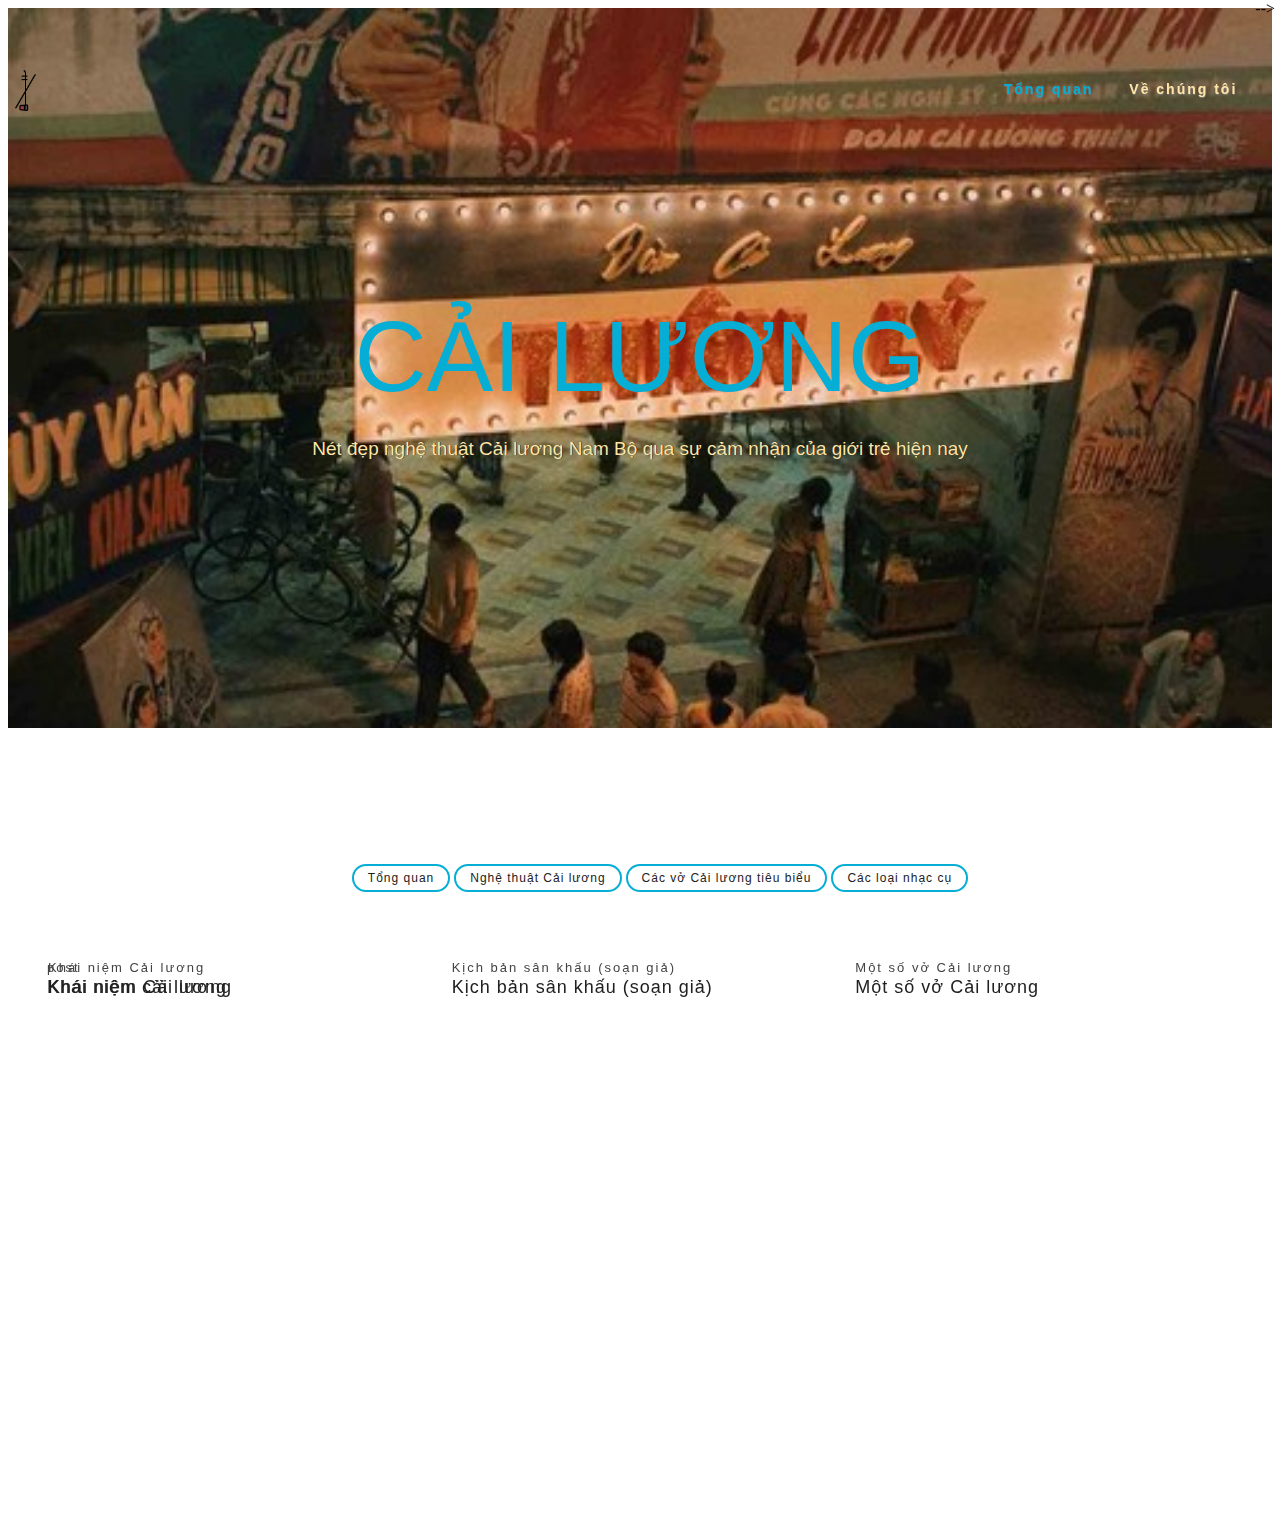
==== commit c2b1beb7: "full without filter" ====
--- a/index.html
+++ b/index.html
@@ -7,7 +7,7 @@
 	<!-- Basic Page Needs
   ================================================== -->
 	<meta charset="utf-8">
-	<title>The Litae</title>
+	<title>Nghệ thuật Cải lương</title>
 	<meta name="description" content="">
 	<meta name="author" content="">
 
@@ -42,9 +42,6 @@
 </head>
 <body>	
 	
-	<!-- <div id="royal_preloader"></div> -->
-
-	
 	<!-- MENU
     ================================================== -->	
 
@@ -59,12 +56,12 @@
 						<li>
 							<a href="about.html">Về chúng tôi</a> <!-- main links -->
 						</li>
-						<li>
-							<a href="blog.html">Tập luyện</a> <!-- main links -->
+						<!-- <li>
+							<a href="blog.html">Tập luyện</a>
 						</li>
 						<li>
-							<a href="contact.html">Thử thách</a> <!-- main links -->
-						</li>
+							<a href="contact.html">Thử thách</a> main links -->
+						</li> -->
 					</ul>
 				</div>
 			</div>
@@ -97,171 +94,27 @@
 			<div class="section">
 				<div id="portfolio-filter" class="portfolio-filter">
 					<ul id="filter">
-						<li><a href="#" class="current" data-filter="*" title="">all</a></li>
-						<li class="tipped" data-title="3 projects" data-tipper-options='{"direction":"top","follow":"true","margin":35}'><a href="#" data-filter=".branding" title="">branding</a></li>
-						<li class="tipped" data-title="3 projects" data-tipper-options='{"direction":"top","follow":"true","margin":35}'><a href="#" data-filter=".photo" title="">photo</a></li>
-						<li class="tipped" data-title="4 projects" data-tipper-options='{"direction":"top","follow":"true","margin":35}'><a href="#" data-filter=".motion" title="">motion</a></li>
+						<li><a href="#" class="current" data-filter="*" title="">Tổng quan</a></li>
+						<li><a href="#" class="current" data-filter=".Nghe_thuat_Cai_luong" title="">Nghệ thuật Cải lương</a></li>
+						<li><a href="#" class="current" data-filter=".Vo_cai_luong" title="">Các vở Cải lương tiêu biểu</a></li>
+						<li><a href="#" class="current" data-filter=".Nhac_cu" title="">Các loại nhạc cụ</a></li>
 					</ul>
 				</div>
 					
 				<div id="projects-grid">
-					<a href="project.html">
+					<a class="myItem Nhac_cu" href="project.html?post=1">
 						<div class="portfolio-box-1 branding">
 							<div id="rev-1">
 								<div class="content__image-wrap">
-									<img src="./asset/images/portfolio/1.jpg" alt="">
+									<img src="https://bom.so/G0QkI2" alt="">
 								</div>
 							</div>
 							<div id="rev-2" class="work-subtitle">
-							branding
+							post
 								</div>
 							<br/>
 							<div id="rev-3" class="work-title">
-								project name
-							</div>
-						</div>
-					</a>
-					<a href="project.html">
-						<div class="portfolio-box-1 photo">
-							<div id="rev-4">
-								<div class="content__image-wrap">
-									<img src="./asset/images/portfolio/2.jpg" alt="">
-								</div>
-							</div>
-							<div id="rev-5" class="work-subtitle">
-								photo
-							</div>
-							<br/>
-							<div id="rev-6" class="work-title">
-								project name
-							</div>
-						</div>
-					</a>
-					<a href="project.html">
-						<div class="portfolio-box-1 motion">
-							<div id="rev-7">
-								<div class="content__image-wrap">
-									<img src="./asset/images/portfolio/3.jpg" alt="">
-								</div>
-							</div>
-							<div id="rev-8" class="work-subtitle">
-								motion
-							</div>
-							<br/>
-							<div id="rev-9" class="work-title">
-								project name
-							</div>
-						</div>
-					</a>
-					<a href="project.html">
-						<div class="portfolio-box-1 branding">
-							<div id="rev-10">
-								<div class="content__image-wrap">
-									<img src="./asset/images/portfolio/4.jpg" alt="">
-								</div>
-							</div>
-							<div id="rev-11" class="work-subtitle">
-								branding
-							</div>
-							<br/>
-							<div id="rev-12" class="work-title">
-								project name
-							</div>
-						</div>
-					</a>
-					<a href="project.html">
-						<div class="portfolio-box-1 photo">
-							<div id="rev-13">
-								<div class="content__image-wrap">
-									<img src="./asset/images/portfolio/5.jpg" alt="">
-								</div>
-							</div>
-							<div id="rev-14" class="work-subtitle">
-								photo
-							</div>
-							<br/>
-							<div id="rev-15" class="work-title">
-								project name
-							</div>
-						</div>
-					</a>
-					<a href="project.html">
-						<div class="portfolio-box-1 motion">
-							<div id="rev-16">
-								<div class="content__image-wrap">
-									<img src="./asset/images/portfolio/6.jpg" alt="">
-								</div>
-							</div>
-							<div id="rev-17" class="work-subtitle">
-								motion
-							</div>
-							<br/>
-							<div id="rev-18" class="work-title">
-								project name
-							</div>
-						</div>
-					</a>
-					<a href="project.html">
-						<div class="portfolio-box-1 motion">
-							<div id="rev-19">
-								<div class="content__image-wrap">
-									<img src="./asset/images/portfolio/7.jpg" alt="">
-								</div>
-							</div>
-							<div id="rev-20" class="work-subtitle">
-								motion
-							</div>
-							<br/>
-							<div id="rev-21" class="work-title">
-								project name
-							</div>
-						</div>
-					</a>
-					<a href="project.html">
-						<div class="portfolio-box-1 branding">
-							<div id="rev-22">
-								<div class="content__image-wrap">
-									<img src="./asset/images/portfolio/8.jpg" alt="">
-								</div>
-							</div>
-							<div id="rev-23" class="work-subtitle">
-								branding
-							</div>
-							<br/>
-							<div id="rev-24" class="work-title">
-								project name
-							</div>
-						</div>
-					</a>
-					<a href="project.html">
-						<div class="portfolio-box-1 motion">
-							<div id="rev-25">
-								<div class="content__image-wrap">
-									<img src="./asset/images/portfolio/9.jpg" alt="">
-								</div>
-							</div>
-							<div id="rev-26" class="work-subtitle">
-								motion
-							</div>
-							<br/>
-							<div id="rev-27" class="work-title">
-								project name
-							</div>
-						</div>
-					</a>
-					<a href="project.html">
-						<div class="portfolio-box-1 photo">
-							<div id="rev-28">
-								<div class="content__image-wrap">
-									<img src="./asset/images/portfolio/10.jpg" alt="">
-								</div>
-							</div>
-							<div id="rev-29" class="work-subtitle">
-								photo
-							</div>
-							<br/>
-							<div id="rev-30" class="work-title">
-								project name
+								Khái niệm cải lương
 							</div>
 						</div>
 					</a>
@@ -273,14 +126,14 @@
 	<div class="section padding-top-bottom back-white footer">
 		<div class="container">
 			<div class="four columns" data-scroll-reveal="enter bottom move 60px over 0.9s after 0.1s">
-				<a href="#" class="logo-text-footer">The Litae</a>
+				<a href="#" class="logo-text-footer">Nghệ thuật Cải lương</a>
 				<br/>
-				<a href="#" class="mail-text-footer">hello@thelitea.com</a>		
+				<a href="#" class="mail-text-footer">hello@gmail.com</a>		
 			</div>		
 			<div class="four columns" data-scroll-reveal="enter bottom move 60px over 0.9s after 0.1s">
-				<p>kralja milutina 325<br/>
-				11000 belgrade, serbia</p>	
-				<p>(+381)60111222333</p>
+				<p>Nguyễn Phương Thảo Nguyên<br/>
+				Võ Minh Thùy<br/></p>	
+				<p>GVHD: Nguyễn Thị Thúy</p>
 			</div>	
 			<div class="four columns" data-scroll-reveal="enter bottom move 60px over 0.9s after 0.1s">
 				<div class="social-footer">
@@ -309,6 +162,7 @@
 	<!-- JAVASCRIPT
     ================================================== -->
 <script type="text/javascript" src="./asset/js/jquery.js"></script>	
+<script type="text/javascript" src="js/royal_preloader.min.js"></script>
 <script type="text/javascript" src="./asset/js/retina-1.1.0.min.js"></script>
 <script type="text/javascript" src="./asset/js/jquery.easing.js"></script>
 <script type="text/javascript" src="./asset/js/parallax.js"></script> 
@@ -321,10 +175,10 @@
 <script type="text/javascript" src="./asset/js/anime.min.js"></script>
 <script type="text/javascript" src="./asset/js/scrollMonitor.js"></script>
 <script type="text/javascript" src="./asset/js/main-scroll-effect.js"></script>
-	<!-- Reveal Animation effects you can find in revealAnimation-home.js file. 
+<!-- Reveal Animation effects you can find in revealAnimation-home.js file. 
 	All ID changes in html file need to be same in this js file or effect will not work -->
-<script type="text/javascript" src="./asset/js/revealAnimation-home.js"></script> 
-<script type="text/javascript" src="./asset/js/custom-home.js"></script>    
+	<script type="text/javascript" src="./asset/js/revealAnimation-home.js"></script> 
+	<script type="text/javascript" src="./asset/js/custom-home.js"></script>    
 <!-- End Document
 ================================================== -->
 </body>
--- a/asset/css/layout.css
+++ b/asset/css/layout.css
@@ -21,281 +21,6 @@
 
 @import url("colors/color.css");
 
-/* 1.Preloader */
-
-body.royal_preloader {
-    background: none;
-    visibility: hidden;
-}
-#royal_preloader {
-    visibility: visible;
-    position: fixed;
-	width:100%;
-	height:100%;
-    top: 0;
-    right: 0;
-    bottom: 0;
-    left: 0;
-    height: auto;
-    margin: 0;
-    z-index: 999999999999999999999999999999999999;
-}
-#royal_preloader.royal_preloader_number:before,
-#royal_preloader.royal_preloader_progress:before {
-    content: '';
-    position: absolute;
-    top: 0;
-    right: 0;
-    bottom: 0;
-    left: 0;
-    background-image: -webkit-radial-gradient(circle, rgba(255, 255, 255, 0.1), rgba(255, 255, 255, 0.01));
-    background-image: -moz-radial-gradient(circle, rgba(255, 255, 255, 0.1), rgba(255, 255, 255, 0.01));
-    background-image: -ms-radial-gradient(circle, rgba(255, 255, 255, 0.1), rgba(255, 255, 255, 0.01));
-    background-image: -o-radial-gradient(circle, rgba(255, 255, 255, 0.1), rgba(255, 255, 255, 0.01));
-    background-image: radial-gradient(circle, rgba(255, 255, 255, 0.1), rgba(255, 255, 255, 0.01));
-}
-#royal_preloader.complete {
-    opacity: 0;
-    -webkit-transition: opacity 0.2s linear 0.5s;
-       -moz-transition: opacity 0.2s linear 0.5s;
-        -ms-transition: opacity 0.2s linear 0.5s;
-         -o-transition: opacity 0.2s linear 0.5s;
-            transition: opacity 0.2s linear 0.5s;
-}
-#royal_preloader.royal_preloader_line {
-    height: 2px;
-    bottom: auto;
-}
-
-/* Number Mode */
-
-#royal_preloader.royal_preloader_number .royal_preloader_percentage {
-    position: absolute;
-    top: 0;
-    right: 0;
-    bottom: 0;
-    left: 0;
-    margin: auto;
-    width: 100px;
-    height: 100px;
-    border-width: 1px;
-    border-style: solid;
-    border-radius: 50%;
-    line-height: 100px;
-    font-size: 20px;
-    font-family: sans-serif;
-    text-shadow: 1px 1px 2px rgba(0, 0, 0, 0.1);
-    text-align: center;
-}
-#royal_preloader.royal_preloader_number .royal_preloader_percentage > div {
-    position: absolute;
-    top: -2px;
-    right: -2px;
-    bottom: -2px;
-    left: -2px;
-    border: 4px solid transparent;
-    border-left-color: #FFFFFF;
-    border-radius: 50%;
-    -webkit-animation: rotate 0.8s linear infinite;
-       -moz-animation: rotate 0.8s linear infinite;
-        -ms-animation: rotate 0.8s linear infinite;
-         -o-animation: rotate 0.8s linear infinite;
-            animation: rotate 0.8s linear infinite;
-}
-
-/* Line Mode */
-
-#royal_preloader.royal_preloader_line .royal_preloader_loader {
-    position: absolute;
-    height: 100%;
-    left: 0;
-}
-#royal_preloader.royal_preloader_line .royal_preloader_peg {
-    position: absolute;
-    right: 0;
-    height: 100%;
-    width: 100px;
-    opacity: 0.5;
-}
-
-/* Text Mode */
-
-#royal_preloader.royal_preloader_text .royal_preloader_loader {
-    color: #FFFFFF;
-    position: absolute;
-    top: 0;
-    bottom: 0;
-	opacity:.2;
-    left: 50%;
-	font-family: sans-serif;
-    height: 80px;
-    line-height: 80px;
-    margin: auto;
-    letter-spacing: -4px;
-    font-size: 55px;
-    white-space: nowrap;
-}
-#royal_preloader.royal_preloader_text .royal_preloader_loader div {
-    position: absolute;
-    top: 0px;
-    right: 0px;
-    bottom: 0px;
-    left: 0%;
-    background-color: #06aed5000;
-    opacity: 0.7;
-    filter: alpha(opacity=70);
-}
-
-/* Scale Text Mode */
-
-#royal_preloader.royal_preloader_scale_text .royal_preloader_loader {
-    color: #FFFFFF;
-    position: absolute;
-	font-family: sans-serif;
-    top: 0;
-    bottom: 0;
-    left: 50%;
-    height: 32px;
-    line-height: 32px;
-    margin: auto;
-    letter-spacing: 1px;
-    font-size: 32px;
-    white-space: nowrap;
-}
-
-#royal_preloader.royal_preloader_scale_text .royal_preloader_loader span {
-    display: inline-block;
-    -webkit-transform: scale(0);
-       -moz-transform: scale(0);
-        -ms-transform: scale(0);
-         -o-transform: scale(0);
-            transform: scale(0);
-}
-
-#royal_preloader.royal_preloader_scale_text .royal_preloader_loader span.loaded {
-    -webkit-animation: scale 0.2s forwards;
-       -moz-animation: scale 0.2s forwards;
-        -ms-animation: scale 0.2s forwards;
-         -o-animation: scale 0.2s forwards;
-            animation: scale 0.2s forwards;
-}
-
-/* Logo Mode */
-
-#royal_preloader.royal_preloader_logo .royal_preloader_loader {
-    position: absolute;
-    left: 50%;
-    top: 50%;
-    margin: 0px;
-    overflow: hidden;
-    background-position: 50% 50%;
-    background-repeat: no-repeat;
-    background-size: 100%;
-    border-radius: 5px;
-}
-#royal_preloader.royal_preloader_logo .royal_preloader_loader div {
-    position: absolute;
-    bottom: 0%;
-    left: 0px;
-    right: 0px;
-    height: 100%;
-    opacity: 0.7;
-    filter: alpha(opacity=70);
-}
-#royal_preloader.royal_preloader_logo .royal_preloader_percentage {
-    position: absolute;
-    top: 50%;
-    left: 50%;
-    height: 40px;
-    line-height: 40px;
-    margin: 0px;
-    color: #072E77;
-    text-align: center;
-    font-family: sans-serif;
-    font-size: 12px;
-    font-weight: bold;
-}
-
-/* Progress Mode */
-
-#royal_preloader.royal_preloader_progress .royal_preloader_percentage {
-    position: absolute;
-    top: 50%;
-    left: 0;
-    right: 0;
-    color: #AAAAAA;
-    color: rgba(255, 255, 255, 0.1);
-    font-family: sans-serif;
-    font-size: 20px;
-    text-align: center;
-}
-#royal_preloader.royal_preloader_progress .royal_preloader_loader {
-    content: '';
-    position: absolute;
-    top: 50%;
-    left: 0;
-    right: 0;
-    width: 240px;
-	max-width:60%;
-    height: 2px;
-    margin: -10px auto auto auto;
-    background-color: rgba(0, 0, 0, 0.1);
-}
-#royal_preloader.royal_preloader_progress .royal_preloader_meter {
-    width: 0;
-    height: 100%;
-    margin: auto;
-    padding: 0;
-}
-
-
-@-webkit-keyframes rotate {
-    0% { -webkit-transform: rotate(0);}
-    100% { -webkit-transform: rotate(360deg); }
-}
-@-moz-keyframes rotate {
-    0% { -moz-transform: rotate(0); }
-    100% { -moz-transform: rotate(360deg); }
-}
-@-ms-keyframes rotate {
-    0% { -ms-transform: rotate(0); }
-    100% { -ms-transform: rotate(360deg); }
-}
-@-o-keyframes rotate {
-    0% { -o-transform: rotate(0); }
-    100% { -o-transform: rotate(360deg); }
-}
-@keyframes rotate {
-    0% { transform: rotate(0); }
-    100% { transform: rotate(360deg); }
-}
-
-@-webkit-keyframes scale {
-    0% { -webkit-transform: scale(0); opacity: 0;}
-    50% { -webkit-transform: scale(2);  opacity: 0.5;}
-    100% { -webkit-transform: scale(1);  opacity: 1;}
-}
-@-moz-keyframes scale {
-    0% { -moz-transform: scale(0); opacity: 0;}
-    50% { -moz-transform: scale(2); opacity: 0.5;}
-    100% { -moz-transform: scale(1); opacity: 1;}
-}
-@-ms-keyframes scale {
-    0% { -ms-transform: scale(0); opacity: 0;}
-    50% { -ms-transform: scale(2); opacity: 0.5;}
-    100% { -ms-transform: scale(1); opacity: 1;}
-}
-@-o-keyframes scale {
-    0% { -o-transform: scale(0); opacity: 0;}
-    50% { -o-transform: scale(2); opacity: 0;.5}
-    100% { -o-transform: scale(1); opacity: 1;}
-}
-@keyframes scale {
-    0% { transform: scale(0); opacity: 0;}
-    50% { transform: scale(2); opacity: 0.5;}
-    100% { transform: scale(1); opacity: 1;}
-}
-
 /* 2.Elements */
 
 .section{
@@ -337,7 +62,7 @@
 .back-dark{
 	background-color:#212121;
 }
-.img-wrap img{
+.img-wrap img, .img-wrap iframe{
 	width:100%;
 	display:block;
 }
@@ -1555,7 +1280,7 @@
 }
 
 .parallax-about {
-	background: url('../images/about.jpg') repeat fixed;
+	background: #777;
 	background-size: cover;
 	position: absolute;
 	top: 0; 
@@ -1574,7 +1299,7 @@
 }
 
 .parallax-about-pattern {
-	background: url('../images/pattern.jpg') repeat fixed;
+	background: #777;
 	background-size: cover;
 	position: absolute;
 	top: 0; 
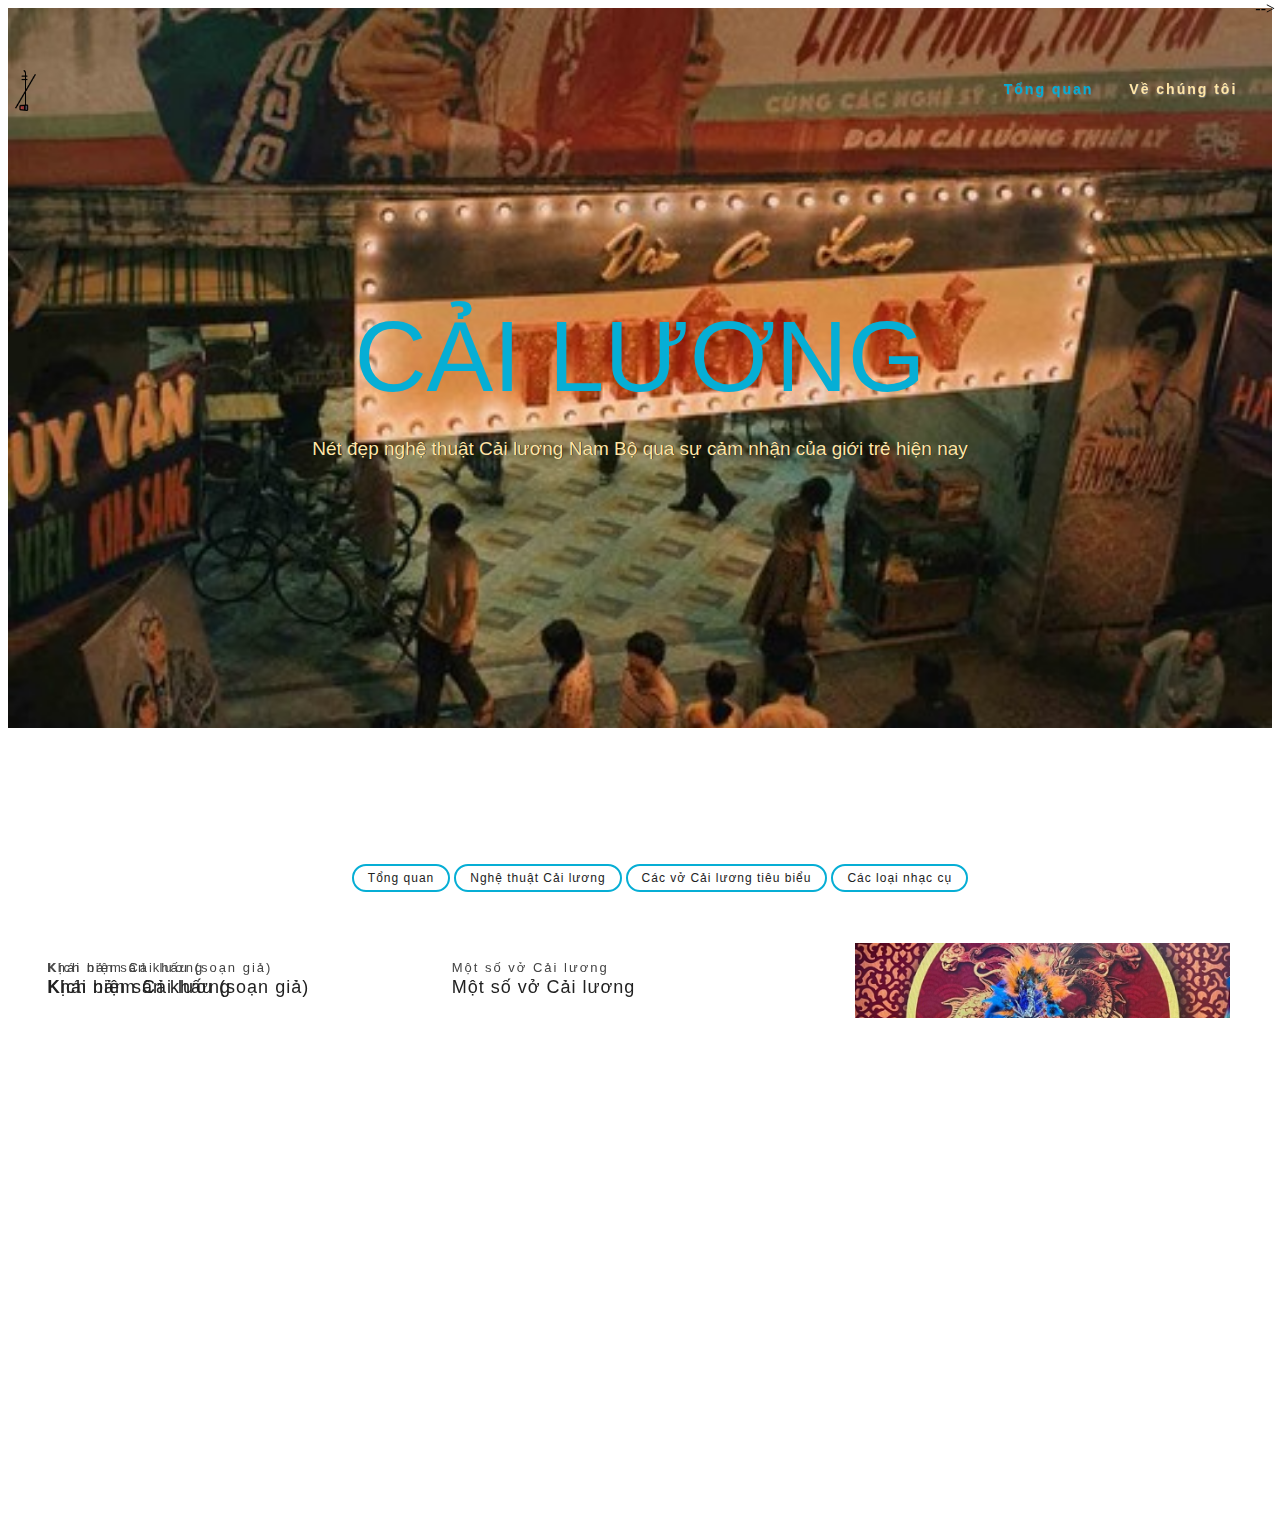
==== commit 4b206460: "full without filter" ====
--- a/index.html
+++ b/index.html
@@ -110,11 +110,11 @@
 								</div>
 							</div>
 							<div id="rev-2" class="work-subtitle">
-							post
+							Khái niệm Cải lương
 								</div>
 							<br/>
 							<div id="rev-3" class="work-title">
-								Khái niệm cải lương
+								Khái niệm Cải lương
 							</div>
 						</div>
 					</a>
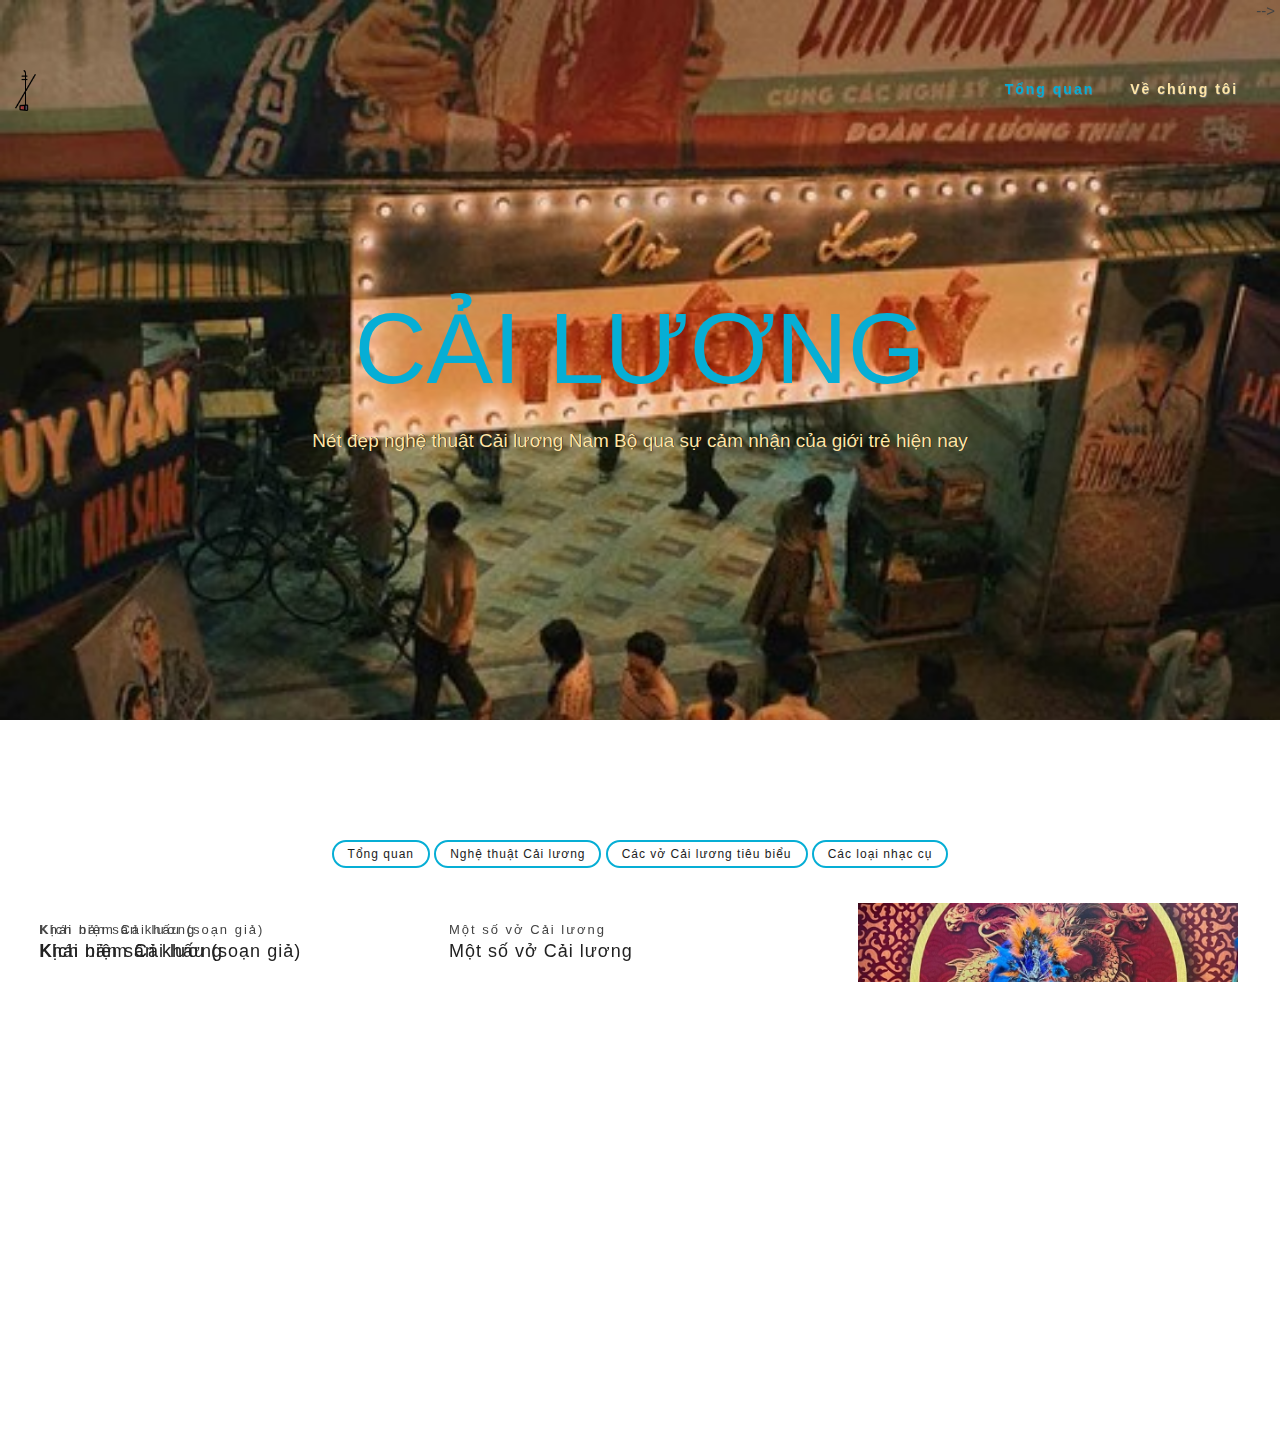
==== commit ff178548: "full without filter" ====
--- a/index.html
+++ b/index.html
@@ -19,7 +19,7 @@
 	
 	<!-- CSS
   ================================================== -->
-	<link rel="stylesheet" href="./css/base.css"/>
+	<link rel="stylesheet" href="./asset/css/base.css"/>
 	<link rel="stylesheet" href="./asset/css/skeleton.css"/>
 	<link rel="stylesheet" href="./asset/css/layout.css"/>
 	<link rel="stylesheet" href="./asset/css/font-awesome.css" />
--- a/asset/css/base.css
+++ b/asset/css/base.css
@@ -0,0 +1,213 @@
+/*
+* Skeleton V1.2
+* Copyright 2011, Dave Gamache
+* www.getskeleton.com
+* Free to use under the MIT license.
+* http://www.opensource.org/licenses/mit-license.php
+* 6/20/2012
+*/
+
+
+/* Table of Content
+==================================================
+	#Reset & Basics
+	#Basic Styles
+	#Site Styles
+	#Typography
+	#Links
+	#Lists
+	#Images
+	#Buttons
+	#Forms
+	#Misc */
+
+
+/* #Reset & Basics (Inspired by E. Meyers)
+================================================== */
+	html, body, div, span, applet, object, iframe, h1, h2, h3, h4, h5, h6, p, blockquote, pre, a, abbr, acronym, address, big, cite, code, del, dfn, em, img, ins, kbd, q, s, samp, small, strike, strong, sub, sup, tt, var, b, u, i, center, dl, dt, dd, ol, ul, li, fieldset, form, label, legend, table, caption, tbody, tfoot, thead, tr, th, td, article, aside, canvas, details, embed, figure, figcaption, footer, header, hgroup, menu, nav, output, ruby, section, summary, time, mark, audio, video, select{
+		margin: 0;
+		padding: 0;
+		border: 0;
+		font-size: 100%;
+		font: inherit;
+		vertical-align: baseline; }
+	article, aside, details, figcaption, figure, footer, header, hgroup, menu, nav, section {
+		display: block; }
+	body {
+		line-height: 1; }
+	ol, ul {
+		list-style: none; }
+	blockquote, q {
+		quotes: none; }
+	blockquote:before, blockquote:after,
+	q:before, q:after {
+		content: '';
+		content: none; }
+	table {
+		border-collapse: collapse;
+		border-spacing: 0; }
+
+/* #Basic Styles
+================================================== */
+body {
+	background: #f2f2f2;
+	font-family: sans-serif;
+	font-size: 15px;
+	line-height:22px;
+	color:#434343;
+	overflow-x:hidden;
+	font-weight:400;
+	-webkit-font-smoothing: antialiased; /* Fix for webkit rendering */
+	text-shadow: 1px 1px 1px rgba(0,0,0,0.004);
+	-webkit-text-size-adjust: 100%;
+ }
+ html {
+		overflow-x:hidden; 
+	height:100%;
+}
+/* #Typography
+================================================== */
+h1, h2, h3, h4, h5, h6 {
+	color: #212121;
+	font-family: sans-serif;
+	font-weight:400;
+}
+h1 a, h2 a, h3 a, h4 a, h5 a, h6 a { font-weight: inherit; }
+h1 { font-size: 40px; line-height:40px;}
+h2 { font-size: 34px; line-height:34px;}
+h3 { font-size: 30px; line-height: 30px;}
+h4 { font-size: 24px; line-height: 24px;}
+h5 { font-size: 20px; line-height: 20px;}
+h6 { font-size: 15px; line-height: 20px;letter-spacing:1px;}
+
+
+	p {  }
+	p img { margin: 0; }
+	p.lead { font-size: 21px; line-height: 27px; color: #ffe6a7;  }
+
+	em { font-style: italic; }
+	strong { font-weight: 800;}
+	small { font-size: 80%; }
+	
+
+
+/*	Blockquotes  */
+	blockquote, blockquote p { font-size: 17px; line-height: 24px; color: #ffe6a7; }
+	blockquote { margin: 0 0 20px; padding: 9px 20px 0 19px; }
+	blockquote cite { display: block; font-size: 12px; color: #555; }
+	blockquote cite:before { content: "\2014 \0020"; }
+	blockquote cite a, blockquote cite a:visited, blockquote cite a:visited { color: #555; }
+
+	hr { border: solid #323a3d; border-width: 1px 0 0; clear: both; margin:0 10px 0 10px; height: 0; position:relative;}
+
+
+/* #Links
+================================================== */
+	a, a:visited { text-decoration: none; }
+	a:hover, a:focus { color: #e74c3c;}
+	p a, p a:visited { line-height: inherit; text-decoration: none;}
+	a:focus{
+	outline:none;
+	}
+
+/* #Lists
+================================================== */
+	ul, ol { }
+	ul { list-style: none outside; }
+	ol { list-style: decimal; }
+	ol, ul.square, ul.circle, ul.disc { margin-left: 30px; }
+	ul.square { list-style: square outside; }
+	ul.circle { list-style: circle outside; }
+	ul.disc { list-style: disc outside; }
+	ul ul, ul ol,
+	ol ol, ol ul { font-size: 90%;  }
+	ul ul li, ul ol li,
+	ol ol li, ol ul li {  }
+	li { line-height: 18px; }
+	ul.large li { line-height: 21px; }
+	li p { line-height: 21px; }
+/* #Buttons
+================================================== */
+
+	.button,
+	button,
+	input[type="submit"],
+	input[type="reset"],
+	input[type="button"] {
+	background:#363636;	
+	margin-top:10px;
+	border:none;
+	  color: #dfdfdf;
+	  display: inline-block;
+	  font-size: 16px;
+	  cursor: pointer;
+	  line-height: normal;
+	  padding: 15px 25px;
+	-webkit-transition : all 0.3s ease-out;
+	-moz-transition : all 0.3s ease-out;
+	-o-transition :all 0.3s ease-out;
+	transition : all 0.3s ease-out; 
+	width:100%}
+
+	.button:hover,
+	button:hover,
+	input[type="submit"]:hover,
+	input[type="reset"]:hover,
+	input[type="button"]:hover {	
+	  color: #e74c3c;
+	background:#292929;	 }
+
+	.button:active,
+	button:active,
+	input[type="submit"]:active,
+	input[type="reset"]:active,
+	input[type="button"]:active {	
+	  color: #e74c3c;}
+
+	.button.full-width,
+	button.full-width,
+	input[type="submit"].full-width,
+	input[type="reset"].full-width,
+	input[type="button"].full-width {
+		width: 100%;
+		padding-left: 0 !important;
+		padding-right: 0 !important;
+		text-align: center; }
+
+	/* Fix for odd Mozilla border & padding issues */
+	button::-moz-focus-inner,
+	input::-moz-focus-inner {
+    border: 0;
+    padding: 0;
+	}
+/* #Images
+================================================== */
+
+
+
+
+
+
+/* #Misc
+================================================== */
+	.remove-bottom { margin-bottom: 0 !important; }
+	.half-bottom { margin-bottom: 12.5px !important; }
+	.add-bottom { margin-bottom: 25px !important; }
+	.remove-top { margin-top: 0 !important; }
+	.half-top { margin-top: 12.5px !important; }
+	.add-top { margin-top: 25px !important; }
+
+.clear {
+	clear: both;
+	display: block;
+	overflow: hidden;
+	visibility: hidden;
+	width: 0;
+	height: 0;
+}
+::selection {
+	color:#fff;
+	}
+::-moz-selection {
+	color:#fff;
+}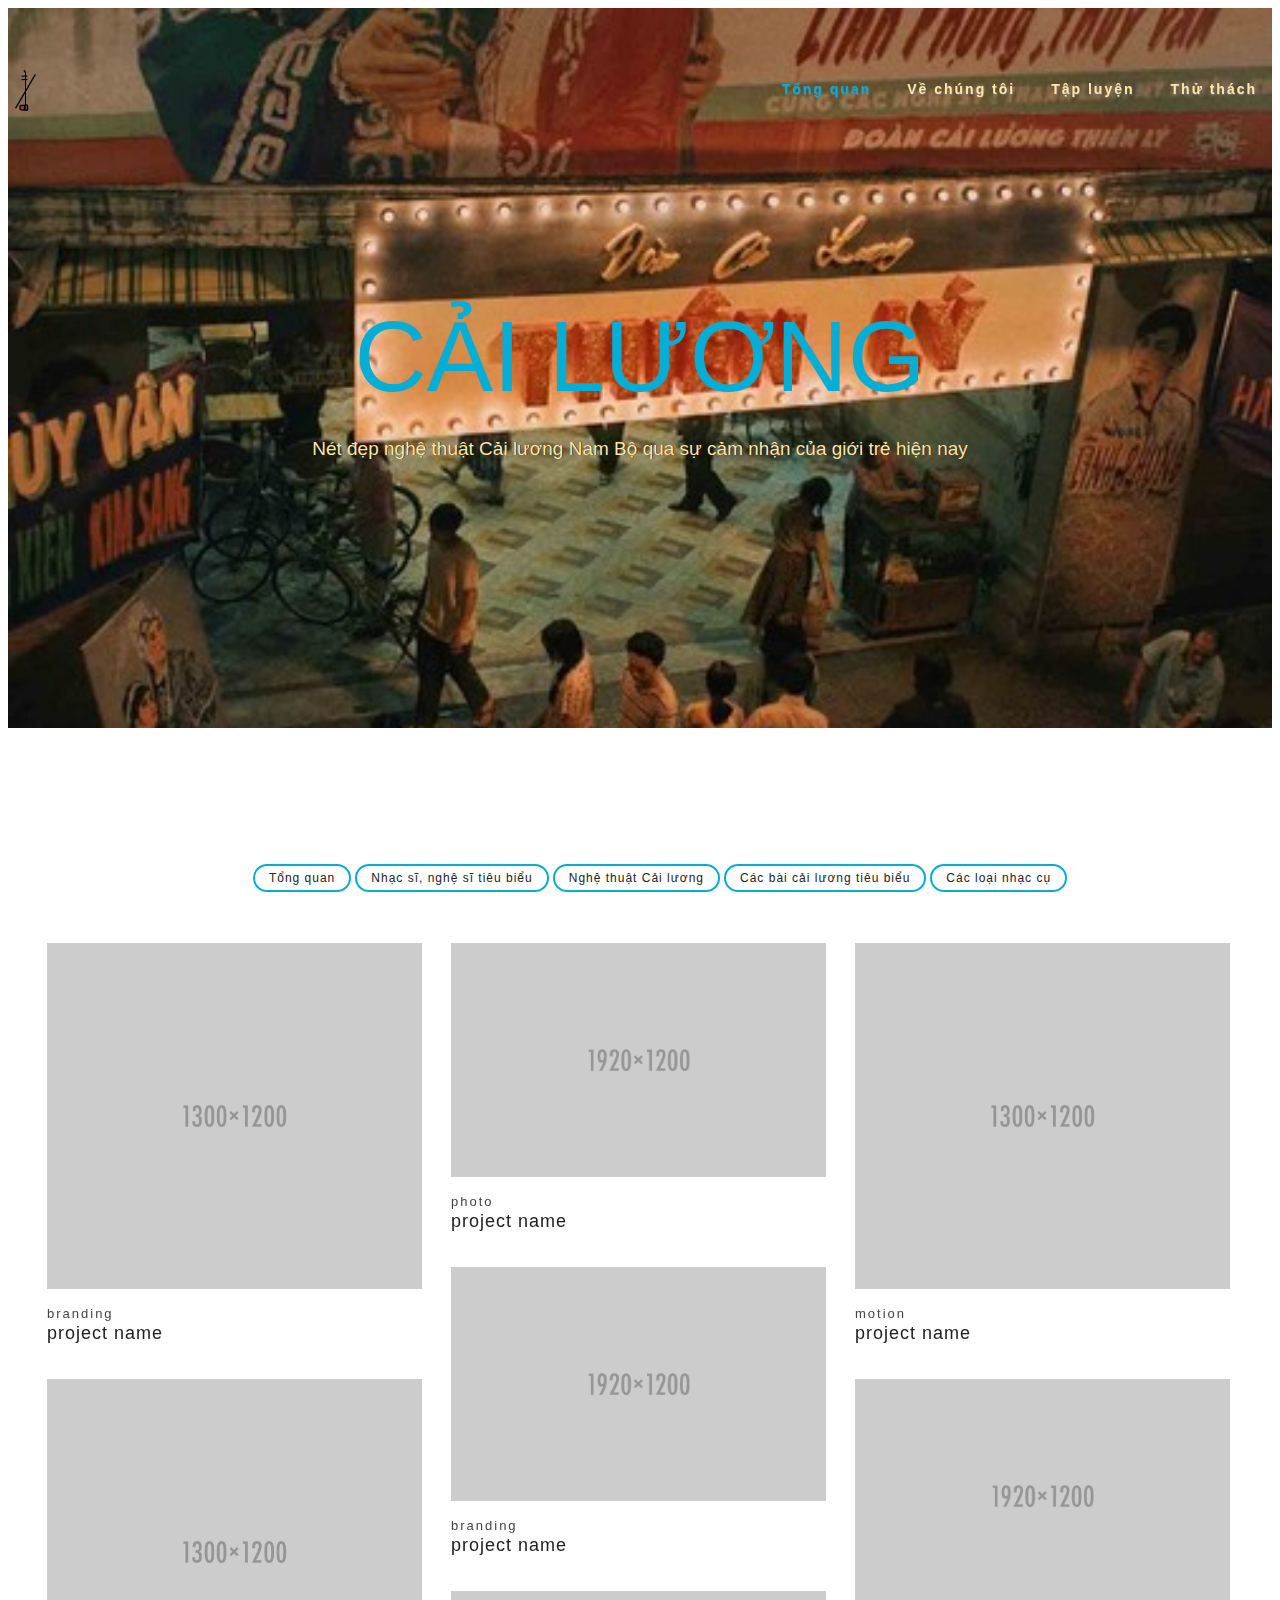
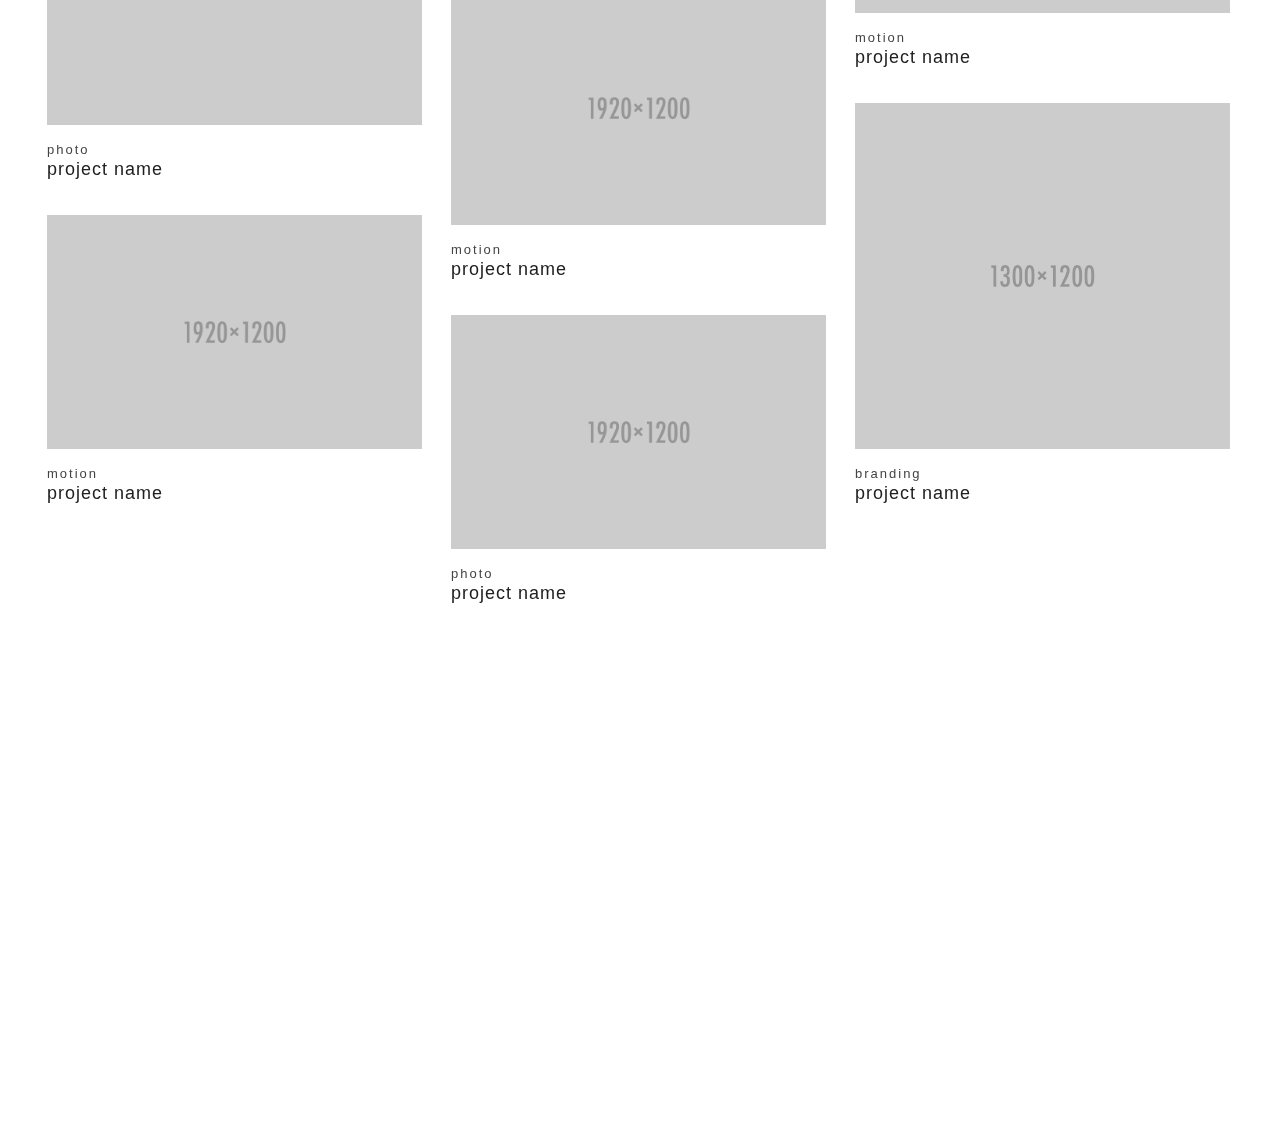
==== commit 652218eb: "." ====
--- a/index.html
+++ b/index.html
@@ -19,7 +19,7 @@
 	
 	<!-- CSS
   ================================================== -->
-	<link rel="stylesheet" href="./asset/css/base.css"/>
+	<link rel="stylesheet" href="./css/base.css"/>
 	<link rel="stylesheet" href="./asset/css/skeleton.css"/>
 	<link rel="stylesheet" href="./asset/css/layout.css"/>
 	<link rel="stylesheet" href="./asset/css/font-awesome.css" />
@@ -42,6 +42,9 @@
 </head>
 <body>	
 	
+	<!-- <div id="royal_preloader"></div> -->
+
+	
 	<!-- MENU
     ================================================== -->	
 
@@ -56,12 +59,12 @@
 						<li>
 							<a href="about.html">Về chúng tôi</a> <!-- main links -->
 						</li>
-						<!-- <li>
-							<a href="blog.html">Tập luyện</a>
-						</li>
 						<li>
-							<a href="contact.html">Thử thách</a> main links -->
-						</li> -->
+							<a href="blog.html">Tập luyện</a> <!-- main links -->
+						</li>
+						<li>
+							<a href="contact.html">Thử thách</a> <!-- main links -->
+						</li>
 					</ul>
 				</div>
 			</div>
@@ -95,26 +98,171 @@
 				<div id="portfolio-filter" class="portfolio-filter">
 					<ul id="filter">
 						<li><a href="#" class="current" data-filter="*" title="">Tổng quan</a></li>
-						<li><a href="#" class="current" data-filter=".Nghe_thuat_Cai_luong" title="">Nghệ thuật Cải lương</a></li>
-						<li><a href="#" class="current" data-filter=".Vo_cai_luong" title="">Các vở Cải lương tiêu biểu</a></li>
-						<li><a href="#" class="current" data-filter=".Nhac_cu" title="">Các loại nhạc cụ</a></li>
+						<li><a href="#" class="current" data-filter="*" title="">Nhạc sĩ, nghệ sĩ tiêu biểu</a></li>
+						<li><a href="#" class="current" data-filter="*" title="">Nghệ thuật Cải lương</a></li>
+						<li><a href="#" class="current" data-filter="*" title="">Các bài cải lương tiêu biểu</a></li>
+						<li><a href="#" class="current" data-filter="*" title="">Các loại nhạc cụ</a></li>
 					</ul>
 				</div>
 					
 				<div id="projects-grid">
-					<a class="myItem Nhac_cu" href="project.html?post=1">
+					<a href="project.html">
 						<div class="portfolio-box-1 branding">
 							<div id="rev-1">
 								<div class="content__image-wrap">
-									<img src="https://bom.so/G0QkI2" alt="">
+									<img src="./asset/images/portfolio/1.jpg" alt="">
 								</div>
 							</div>
 							<div id="rev-2" class="work-subtitle">
-							Khái niệm Cải lương
+							branding
 								</div>
 							<br/>
 							<div id="rev-3" class="work-title">
-								Khái niệm Cải lương
+								project name
+							</div>
+						</div>
+					</a>
+					<a href="project.html">
+						<div class="portfolio-box-1 photo">
+							<div id="rev-4">
+								<div class="content__image-wrap">
+									<img src="./asset/images/portfolio/2.jpg" alt="">
+								</div>
+							</div>
+							<div id="rev-5" class="work-subtitle">
+								photo
+							</div>
+							<br/>
+							<div id="rev-6" class="work-title">
+								project name
+							</div>
+						</div>
+					</a>
+					<a href="project.html">
+						<div class="portfolio-box-1 motion">
+							<div id="rev-7">
+								<div class="content__image-wrap">
+									<img src="./asset/images/portfolio/3.jpg" alt="">
+								</div>
+							</div>
+							<div id="rev-8" class="work-subtitle">
+								motion
+							</div>
+							<br/>
+							<div id="rev-9" class="work-title">
+								project name
+							</div>
+						</div>
+					</a>
+					<a href="project.html">
+						<div class="portfolio-box-1 branding">
+							<div id="rev-10">
+								<div class="content__image-wrap">
+									<img src="./asset/images/portfolio/4.jpg" alt="">
+								</div>
+							</div>
+							<div id="rev-11" class="work-subtitle">
+								branding
+							</div>
+							<br/>
+							<div id="rev-12" class="work-title">
+								project name
+							</div>
+						</div>
+					</a>
+					<a href="project.html">
+						<div class="portfolio-box-1 photo">
+							<div id="rev-13">
+								<div class="content__image-wrap">
+									<img src="./asset/images/portfolio/5.jpg" alt="">
+								</div>
+							</div>
+							<div id="rev-14" class="work-subtitle">
+								photo
+							</div>
+							<br/>
+							<div id="rev-15" class="work-title">
+								project name
+							</div>
+						</div>
+					</a>
+					<a href="project.html">
+						<div class="portfolio-box-1 motion">
+							<div id="rev-16">
+								<div class="content__image-wrap">
+									<img src="./asset/images/portfolio/6.jpg" alt="">
+								</div>
+							</div>
+							<div id="rev-17" class="work-subtitle">
+								motion
+							</div>
+							<br/>
+							<div id="rev-18" class="work-title">
+								project name
+							</div>
+						</div>
+					</a>
+					<a href="project.html">
+						<div class="portfolio-box-1 motion">
+							<div id="rev-19">
+								<div class="content__image-wrap">
+									<img src="./asset/images/portfolio/7.jpg" alt="">
+								</div>
+							</div>
+							<div id="rev-20" class="work-subtitle">
+								motion
+							</div>
+							<br/>
+							<div id="rev-21" class="work-title">
+								project name
+							</div>
+						</div>
+					</a>
+					<a href="project.html">
+						<div class="portfolio-box-1 branding">
+							<div id="rev-22">
+								<div class="content__image-wrap">
+									<img src="./asset/images/portfolio/8.jpg" alt="">
+								</div>
+							</div>
+							<div id="rev-23" class="work-subtitle">
+								branding
+							</div>
+							<br/>
+							<div id="rev-24" class="work-title">
+								project name
+							</div>
+						</div>
+					</a>
+					<a href="project.html">
+						<div class="portfolio-box-1 motion">
+							<div id="rev-25">
+								<div class="content__image-wrap">
+									<img src="./asset/images/portfolio/9.jpg" alt="">
+								</div>
+							</div>
+							<div id="rev-26" class="work-subtitle">
+								motion
+							</div>
+							<br/>
+							<div id="rev-27" class="work-title">
+								project name
+							</div>
+						</div>
+					</a>
+					<a href="project.html">
+						<div class="portfolio-box-1 photo">
+							<div id="rev-28">
+								<div class="content__image-wrap">
+									<img src="./asset/images/portfolio/10.jpg" alt="">
+								</div>
+							</div>
+							<div id="rev-29" class="work-subtitle">
+								photo
+							</div>
+							<br/>
+							<div id="rev-30" class="work-title">
+								project name
 							</div>
 						</div>
 					</a>
@@ -126,14 +274,14 @@
 	<div class="section padding-top-bottom back-white footer">
 		<div class="container">
 			<div class="four columns" data-scroll-reveal="enter bottom move 60px over 0.9s after 0.1s">
-				<a href="#" class="logo-text-footer">Nghệ thuật Cải lương</a>
+				<a href="#" class="logo-text-footer">The Litae</a>
 				<br/>
-				<a href="#" class="mail-text-footer">hello@gmail.com</a>		
+				<a href="#" class="mail-text-footer">hello@thelitea.com</a>		
 			</div>		
 			<div class="four columns" data-scroll-reveal="enter bottom move 60px over 0.9s after 0.1s">
-				<p>Nguyễn Phương Thảo Nguyên<br/>
-				Võ Minh Thùy<br/></p>	
-				<p>GVHD: Nguyễn Thị Thúy</p>
+				<p>kralja milutina 325<br/>
+				11000 belgrade, serbia</p>	
+				<p>(+381)60111222333</p>
 			</div>	
 			<div class="four columns" data-scroll-reveal="enter bottom move 60px over 0.9s after 0.1s">
 				<div class="social-footer">
@@ -162,7 +310,6 @@
 	<!-- JAVASCRIPT
     ================================================== -->
 <script type="text/javascript" src="./asset/js/jquery.js"></script>	
-<script type="text/javascript" src="js/royal_preloader.min.js"></script>
 <script type="text/javascript" src="./asset/js/retina-1.1.0.min.js"></script>
 <script type="text/javascript" src="./asset/js/jquery.easing.js"></script>
 <script type="text/javascript" src="./asset/js/parallax.js"></script> 
@@ -175,10 +322,10 @@
 <script type="text/javascript" src="./asset/js/anime.min.js"></script>
 <script type="text/javascript" src="./asset/js/scrollMonitor.js"></script>
 <script type="text/javascript" src="./asset/js/main-scroll-effect.js"></script>
-<!-- Reveal Animation effects you can find in revealAnimation-home.js file. 
+	<!-- Reveal Animation effects you can find in revealAnimation-home.js file. 
 	All ID changes in html file need to be same in this js file or effect will not work -->
-	<script type="text/javascript" src="./asset/js/revealAnimation-home.js"></script> 
-	<script type="text/javascript" src="./asset/js/custom-home.js"></script>    
+<script type="text/javascript" src="./asset/js/revealAnimation-home.js"></script> 
+<script type="text/javascript" src="./asset/js/custom-home.js"></script>    
 <!-- End Document
 ================================================== -->
 </body>
--- a/asset/css/layout.css
+++ b/asset/css/layout.css
@@ -20,6 +20,281 @@
 @import url('https://fonts.googleapis.com/css?family=Archivo+Black|Tenor+Sans|Open+Sans:300,300i,400,400i,600,600i,700,700i,800,800i&subset=cyrillic,cyrillic-ext,greek,greek-ext,latin-ext,vietnamese');
 
 @import url("colors/color.css");
+
+/* 1.Preloader */
+
+body.royal_preloader {
+    background: none;
+    visibility: hidden;
+}
+#royal_preloader {
+    visibility: visible;
+    position: fixed;
+	width:100%;
+	height:100%;
+    top: 0;
+    right: 0;
+    bottom: 0;
+    left: 0;
+    height: auto;
+    margin: 0;
+    z-index: 999999999999999999999999999999999999;
+}
+#royal_preloader.royal_preloader_number:before,
+#royal_preloader.royal_preloader_progress:before {
+    content: '';
+    position: absolute;
+    top: 0;
+    right: 0;
+    bottom: 0;
+    left: 0;
+    background-image: -webkit-radial-gradient(circle, rgba(255, 255, 255, 0.1), rgba(255, 255, 255, 0.01));
+    background-image: -moz-radial-gradient(circle, rgba(255, 255, 255, 0.1), rgba(255, 255, 255, 0.01));
+    background-image: -ms-radial-gradient(circle, rgba(255, 255, 255, 0.1), rgba(255, 255, 255, 0.01));
+    background-image: -o-radial-gradient(circle, rgba(255, 255, 255, 0.1), rgba(255, 255, 255, 0.01));
+    background-image: radial-gradient(circle, rgba(255, 255, 255, 0.1), rgba(255, 255, 255, 0.01));
+}
+#royal_preloader.complete {
+    opacity: 0;
+    -webkit-transition: opacity 0.2s linear 0.5s;
+       -moz-transition: opacity 0.2s linear 0.5s;
+        -ms-transition: opacity 0.2s linear 0.5s;
+         -o-transition: opacity 0.2s linear 0.5s;
+            transition: opacity 0.2s linear 0.5s;
+}
+#royal_preloader.royal_preloader_line {
+    height: 2px;
+    bottom: auto;
+}
+
+/* Number Mode */
+
+#royal_preloader.royal_preloader_number .royal_preloader_percentage {
+    position: absolute;
+    top: 0;
+    right: 0;
+    bottom: 0;
+    left: 0;
+    margin: auto;
+    width: 100px;
+    height: 100px;
+    border-width: 1px;
+    border-style: solid;
+    border-radius: 50%;
+    line-height: 100px;
+    font-size: 20px;
+    font-family: sans-serif;
+    text-shadow: 1px 1px 2px rgba(0, 0, 0, 0.1);
+    text-align: center;
+}
+#royal_preloader.royal_preloader_number .royal_preloader_percentage > div {
+    position: absolute;
+    top: -2px;
+    right: -2px;
+    bottom: -2px;
+    left: -2px;
+    border: 4px solid transparent;
+    border-left-color: #FFFFFF;
+    border-radius: 50%;
+    -webkit-animation: rotate 0.8s linear infinite;
+       -moz-animation: rotate 0.8s linear infinite;
+        -ms-animation: rotate 0.8s linear infinite;
+         -o-animation: rotate 0.8s linear infinite;
+            animation: rotate 0.8s linear infinite;
+}
+
+/* Line Mode */
+
+#royal_preloader.royal_preloader_line .royal_preloader_loader {
+    position: absolute;
+    height: 100%;
+    left: 0;
+}
+#royal_preloader.royal_preloader_line .royal_preloader_peg {
+    position: absolute;
+    right: 0;
+    height: 100%;
+    width: 100px;
+    opacity: 0.5;
+}
+
+/* Text Mode */
+
+#royal_preloader.royal_preloader_text .royal_preloader_loader {
+    color: #FFFFFF;
+    position: absolute;
+    top: 0;
+    bottom: 0;
+	opacity:.2;
+    left: 50%;
+	font-family: sans-serif;
+    height: 80px;
+    line-height: 80px;
+    margin: auto;
+    letter-spacing: -4px;
+    font-size: 55px;
+    white-space: nowrap;
+}
+#royal_preloader.royal_preloader_text .royal_preloader_loader div {
+    position: absolute;
+    top: 0px;
+    right: 0px;
+    bottom: 0px;
+    left: 0%;
+    background-color: #06aed5000;
+    opacity: 0.7;
+    filter: alpha(opacity=70);
+}
+
+/* Scale Text Mode */
+
+#royal_preloader.royal_preloader_scale_text .royal_preloader_loader {
+    color: #FFFFFF;
+    position: absolute;
+	font-family: sans-serif;
+    top: 0;
+    bottom: 0;
+    left: 50%;
+    height: 32px;
+    line-height: 32px;
+    margin: auto;
+    letter-spacing: 1px;
+    font-size: 32px;
+    white-space: nowrap;
+}
+
+#royal_preloader.royal_preloader_scale_text .royal_preloader_loader span {
+    display: inline-block;
+    -webkit-transform: scale(0);
+       -moz-transform: scale(0);
+        -ms-transform: scale(0);
+         -o-transform: scale(0);
+            transform: scale(0);
+}
+
+#royal_preloader.royal_preloader_scale_text .royal_preloader_loader span.loaded {
+    -webkit-animation: scale 0.2s forwards;
+       -moz-animation: scale 0.2s forwards;
+        -ms-animation: scale 0.2s forwards;
+         -o-animation: scale 0.2s forwards;
+            animation: scale 0.2s forwards;
+}
+
+/* Logo Mode */
+
+#royal_preloader.royal_preloader_logo .royal_preloader_loader {
+    position: absolute;
+    left: 50%;
+    top: 50%;
+    margin: 0px;
+    overflow: hidden;
+    background-position: 50% 50%;
+    background-repeat: no-repeat;
+    background-size: 100%;
+    border-radius: 5px;
+}
+#royal_preloader.royal_preloader_logo .royal_preloader_loader div {
+    position: absolute;
+    bottom: 0%;
+    left: 0px;
+    right: 0px;
+    height: 100%;
+    opacity: 0.7;
+    filter: alpha(opacity=70);
+}
+#royal_preloader.royal_preloader_logo .royal_preloader_percentage {
+    position: absolute;
+    top: 50%;
+    left: 50%;
+    height: 40px;
+    line-height: 40px;
+    margin: 0px;
+    color: #072E77;
+    text-align: center;
+    font-family: sans-serif;
+    font-size: 12px;
+    font-weight: bold;
+}
+
+/* Progress Mode */
+
+#royal_preloader.royal_preloader_progress .royal_preloader_percentage {
+    position: absolute;
+    top: 50%;
+    left: 0;
+    right: 0;
+    color: #AAAAAA;
+    color: rgba(255, 255, 255, 0.1);
+    font-family: sans-serif;
+    font-size: 20px;
+    text-align: center;
+}
+#royal_preloader.royal_preloader_progress .royal_preloader_loader {
+    content: '';
+    position: absolute;
+    top: 50%;
+    left: 0;
+    right: 0;
+    width: 240px;
+	max-width:60%;
+    height: 2px;
+    margin: -10px auto auto auto;
+    background-color: rgba(0, 0, 0, 0.1);
+}
+#royal_preloader.royal_preloader_progress .royal_preloader_meter {
+    width: 0;
+    height: 100%;
+    margin: auto;
+    padding: 0;
+}
+
+
+@-webkit-keyframes rotate {
+    0% { -webkit-transform: rotate(0);}
+    100% { -webkit-transform: rotate(360deg); }
+}
+@-moz-keyframes rotate {
+    0% { -moz-transform: rotate(0); }
+    100% { -moz-transform: rotate(360deg); }
+}
+@-ms-keyframes rotate {
+    0% { -ms-transform: rotate(0); }
+    100% { -ms-transform: rotate(360deg); }
+}
+@-o-keyframes rotate {
+    0% { -o-transform: rotate(0); }
+    100% { -o-transform: rotate(360deg); }
+}
+@keyframes rotate {
+    0% { transform: rotate(0); }
+    100% { transform: rotate(360deg); }
+}
+
+@-webkit-keyframes scale {
+    0% { -webkit-transform: scale(0); opacity: 0;}
+    50% { -webkit-transform: scale(2);  opacity: 0.5;}
+    100% { -webkit-transform: scale(1);  opacity: 1;}
+}
+@-moz-keyframes scale {
+    0% { -moz-transform: scale(0); opacity: 0;}
+    50% { -moz-transform: scale(2); opacity: 0.5;}
+    100% { -moz-transform: scale(1); opacity: 1;}
+}
+@-ms-keyframes scale {
+    0% { -ms-transform: scale(0); opacity: 0;}
+    50% { -ms-transform: scale(2); opacity: 0.5;}
+    100% { -ms-transform: scale(1); opacity: 1;}
+}
+@-o-keyframes scale {
+    0% { -o-transform: scale(0); opacity: 0;}
+    50% { -o-transform: scale(2); opacity: 0;.5}
+    100% { -o-transform: scale(1); opacity: 1;}
+}
+@keyframes scale {
+    0% { transform: scale(0); opacity: 0;}
+    50% { transform: scale(2); opacity: 0.5;}
+    100% { transform: scale(1); opacity: 1;}
+}
 
 /* 2.Elements */
 
@@ -1280,7 +1555,7 @@
 }
 
 .parallax-about {
-	background: #777;
+	background: url('../images/about.jpg') repeat fixed;
 	background-size: cover;
 	position: absolute;
 	top: 0; 
@@ -1299,7 +1574,7 @@
 }
 
 .parallax-about-pattern {
-	background: #777;
+	background: url('../images/pattern.jpg') repeat fixed;
 	background-size: cover;
 	position: absolute;
 	top: 0; 
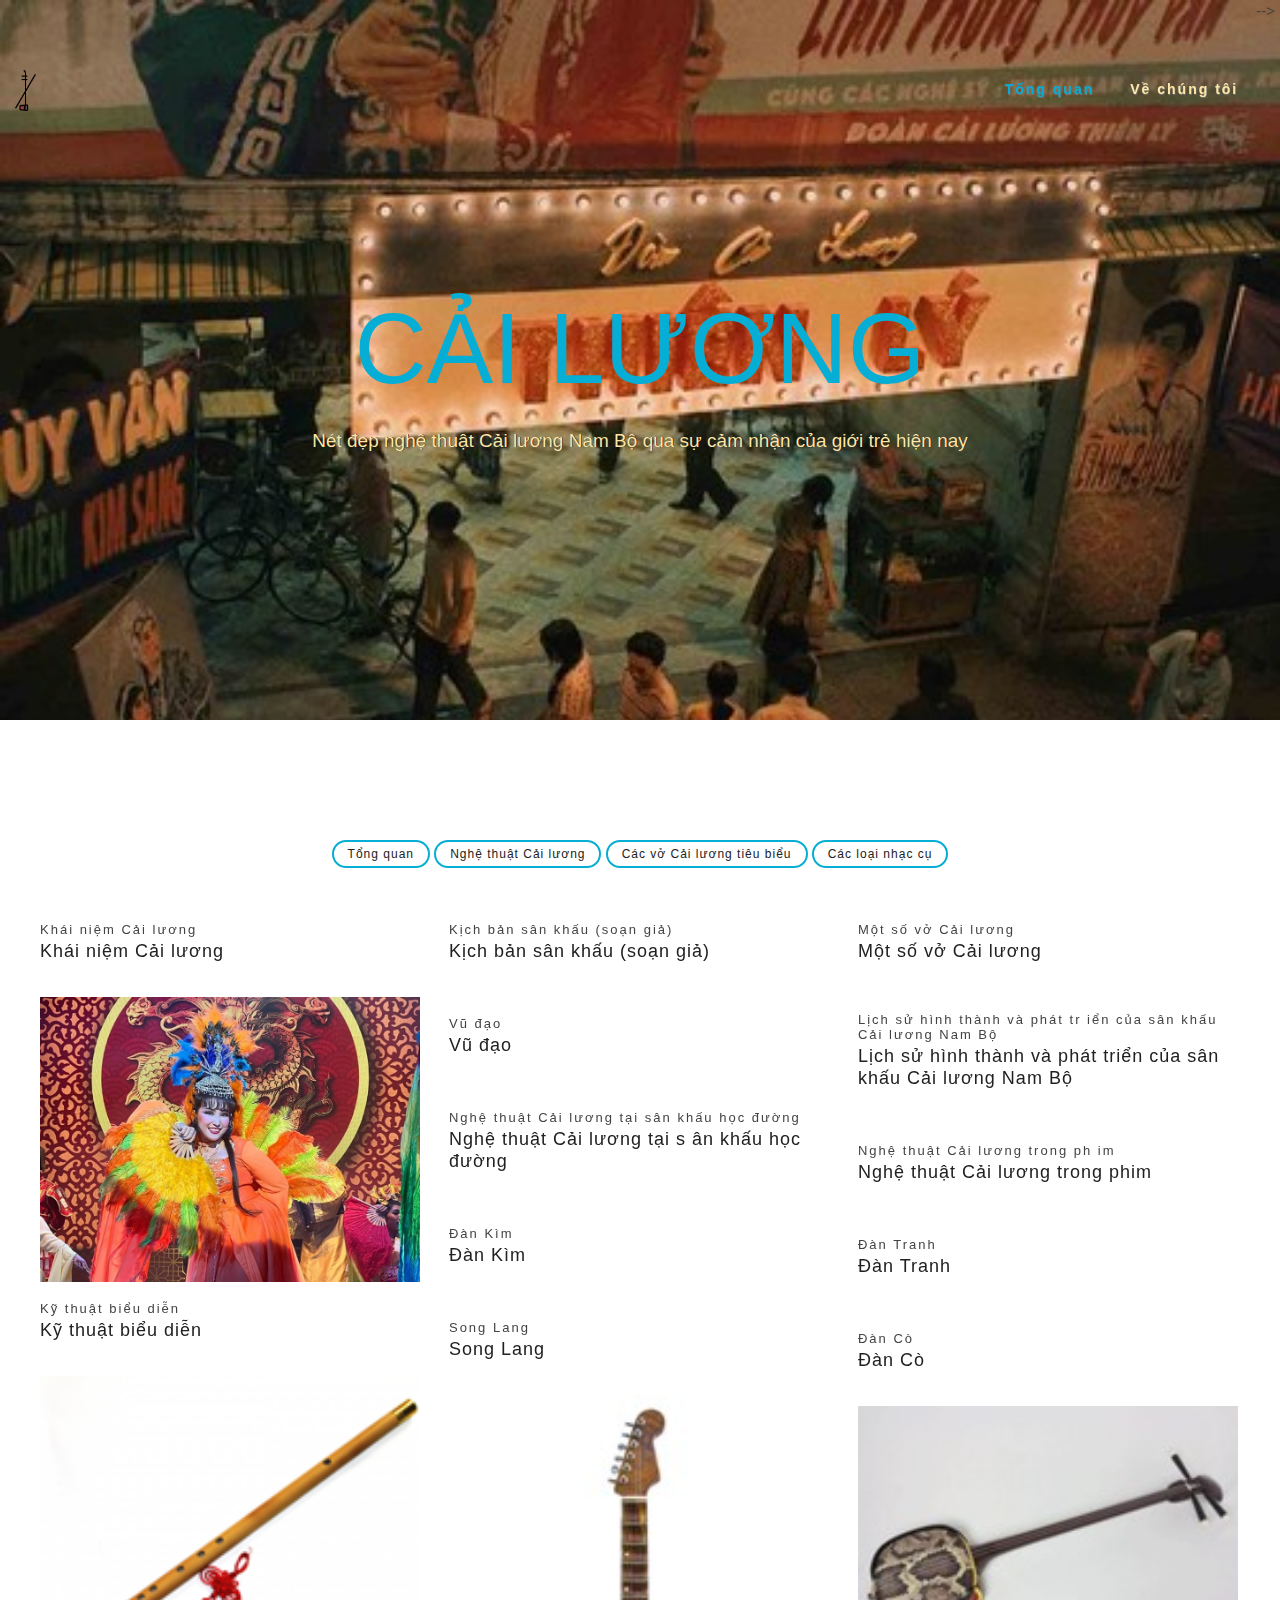
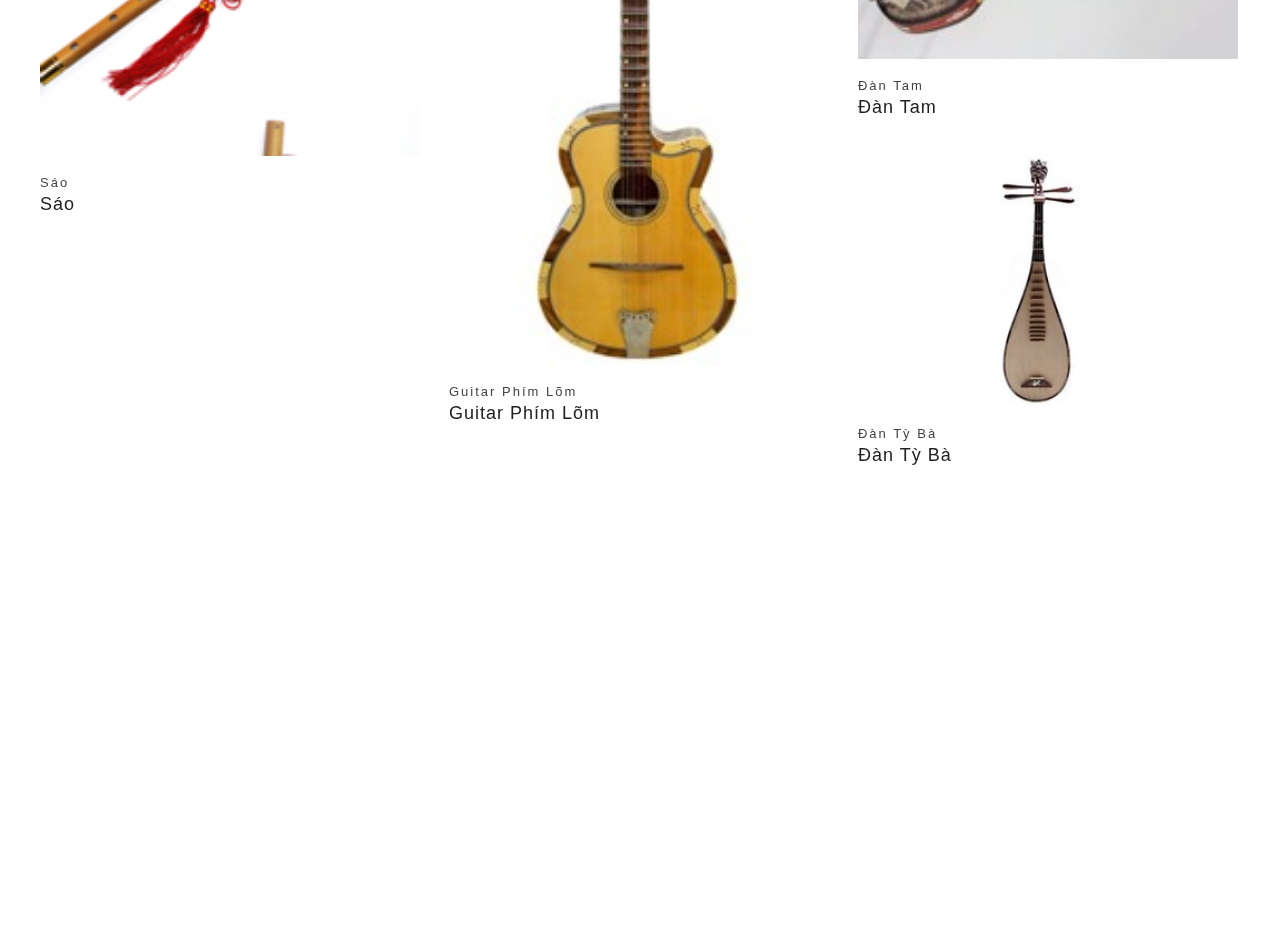
==== commit 351a02a8: "full" ====
--- a/index.html
+++ b/index.html
@@ -19,7 +19,7 @@
 	
 	<!-- CSS
   ================================================== -->
-	<link rel="stylesheet" href="./css/base.css"/>
+	<link rel="stylesheet" href="./asset/css/base.css"/>
 	<link rel="stylesheet" href="./asset/css/skeleton.css"/>
 	<link rel="stylesheet" href="./asset/css/layout.css"/>
 	<link rel="stylesheet" href="./asset/css/font-awesome.css" />
@@ -42,9 +42,6 @@
 </head>
 <body>	
 	
-	<!-- <div id="royal_preloader"></div> -->
-
-	
 	<!-- MENU
     ================================================== -->	
 
@@ -59,12 +56,12 @@
 						<li>
 							<a href="about.html">Về chúng tôi</a> <!-- main links -->
 						</li>
+						<!-- <li>
+							<a href="blog.html">Tập luyện</a>
+						</li>
 						<li>
-							<a href="blog.html">Tập luyện</a> <!-- main links -->
-						</li>
-						<li>
-							<a href="contact.html">Thử thách</a> <!-- main links -->
-						</li>
+							<a href="contact.html">Thử thách</a> main links -->
+						</li> -->
 					</ul>
 				</div>
 			</div>
@@ -89,7 +86,7 @@
 		</div>
 	</div>
 
-	<div class="section padding-top-bottom back-white">
+	<div id="item" class="section padding-top-bottom back-white">
 		<div class="section">
 					
 			<div class="clear"></div>
@@ -98,174 +95,270 @@
 				<div id="portfolio-filter" class="portfolio-filter">
 					<ul id="filter">
 						<li><a href="#" class="current" data-filter="*" title="">Tổng quan</a></li>
-						<li><a href="#" class="current" data-filter="*" title="">Nhạc sĩ, nghệ sĩ tiêu biểu</a></li>
-						<li><a href="#" class="current" data-filter="*" title="">Nghệ thuật Cải lương</a></li>
-						<li><a href="#" class="current" data-filter="*" title="">Các bài cải lương tiêu biểu</a></li>
-						<li><a href="#" class="current" data-filter="*" title="">Các loại nhạc cụ</a></li>
+						<li><a href="#" class="current" data-filter=".Nghe_thuat_Cai_luong" title="">Nghệ thuật Cải lương</a></li>
+						<li><a href="#" class="current" data-filter=".Vo_Cai_luong" title="">Các vở Cải lương tiêu biểu</a></li>
+						<li><a href="#" class="current" data-filter=".Nhac_cu" title="">Các loại nhạc cụ</a></li>
 					</ul>
 				</div>
 					
 				<div id="projects-grid">
-					<a href="project.html">
-						<div class="portfolio-box-1 branding">
+					<a href="project.html?post=0">
+						<div class="portfolio-box-1 Tong_quat">
 							<div id="rev-1">
 								<div class="content__image-wrap">
-									<img src="./asset/images/portfolio/1.jpg" alt="">
+									<img src="https://bom.so/G0QkI2" alt="">
 								</div>
 							</div>
 							<div id="rev-2" class="work-subtitle">
-							branding
+							Khái niệm Cải lương
 								</div>
 							<br/>
 							<div id="rev-3" class="work-title">
-								project name
-							</div>
-						</div>
-					</a>
-					<a href="project.html">
-						<div class="portfolio-box-1 photo">
-							<div id="rev-4">
-								<div class="content__image-wrap">
-									<img src="./asset/images/portfolio/2.jpg" alt="">
+								Khái niệm Cải lương
+							</div>
+						</div>
+					</a>
+					<a href="project.html?post=1">
+						<div class="portfolio-box-1 Nghe_thuat_Cai_luong">
+							<div id="rev-4">	
+								<div class="content__image-wrap">
+									<img src="https://bom.so/hv0Iny" alt="">
 								</div>
 							</div>
 							<div id="rev-5" class="work-subtitle">
-								photo
-							</div>
-							<br/>
+								Kịch bản sân khấu (soạn giả)
+							</div>
+								<br/>
 							<div id="rev-6" class="work-title">
-								project name
-							</div>
-						</div>
-					</a>
-					<a href="project.html">
-						<div class="portfolio-box-1 motion">
-							<div id="rev-7">
-								<div class="content__image-wrap">
-									<img src="./asset/images/portfolio/3.jpg" alt="">
+								Kịch bản sân khấu (soạn giả)
+							</div>
+						</div>
+					</a>
+					<a href="project.html?post=2">
+						<div class="portfolio-box-1 Vo_Cai_luong">
+							<div id="rev-7">	
+								<div class="content__image-wrap">
+									<img src="https://bom.so/wVJxcG" alt="">
 								</div>
 							</div>
 							<div id="rev-8" class="work-subtitle">
-								motion
+								Một số vở Cải lương
 							</div>
 							<br/>
 							<div id="rev-9" class="work-title">
-								project name
-							</div>
-						</div>
-					</a>
-					<a href="project.html">
-						<div class="portfolio-box-1 branding">
-							<div id="rev-10">
-								<div class="content__image-wrap">
-									<img src="./asset/images/portfolio/4.jpg" alt="">
+								Một số vở Cải lương
+							</div>
+						</div>
+					</a>
+					<a href="project.html?post=3">
+						<div class="portfolio-box-1 Nghe_thuat_Cai_luong">
+							<div id="rev-10">	
+								<div class="content__image-wrap">
+									<img src="./asset/img/happy.jpg" alt="">
 								</div>
 							</div>
 							<div id="rev-11" class="work-subtitle">
-								branding
+								Kỹ thuật biểu diễn 
 							</div>
 							<br/>
 							<div id="rev-12" class="work-title">
-								project name
-							</div>
-						</div>
-					</a>
-					<a href="project.html">
-						<div class="portfolio-box-1 photo">
-							<div id="rev-13">
-								<div class="content__image-wrap">
-									<img src="./asset/images/portfolio/5.jpg" alt="">
+								Kỹ thuật biểu diễn 
+							</div>
+						</div>
+					</a>
+					<a href="project.html?post=4">
+						<div class="portfolio-box-1 Nghe_thuat_Cai_luong">
+							<div id="rev-13">	
+								<div class="content__image-wrap">
+									<img src="https://bom.so/BlFUvX" alt="">
 								</div>
 							</div>
 							<div id="rev-14" class="work-subtitle">
-								photo
+								Vũ đạo
 							</div>
 							<br/>
 							<div id="rev-15" class="work-title">
-								project name
-							</div>
-						</div>
-					</a>
-					<a href="project.html">
-						<div class="portfolio-box-1 motion">
-							<div id="rev-16">
-								<div class="content__image-wrap">
-									<img src="./asset/images/portfolio/6.jpg" alt="">
+								Vũ đạo
+							</div>
+						</div>
+					</a>
+					<a href="project.html?post=5">
+						<div class="portfolio-box-1 Tong_quat">
+							<div id="rev-16">	
+								<div class="content__image-wrap">
+									<img src="https://bom.so/f5K6LK" alt="">
 								</div>
 							</div>
 							<div id="rev-17" class="work-subtitle">
-								motion
-							</div>
+								Lịch sử hình thành và phát tr
+								iển của sân khấu Cải lương Nam Bộ</div>
 							<br/>
 							<div id="rev-18" class="work-title">
-								project name
-							</div>
-						</div>
-					</a>
-					<a href="project.html">
-						<div class="portfolio-box-1 motion">
-							<div id="rev-19">
-								<div class="content__image-wrap">
-									<img src="./asset/images/portfolio/7.jpg" alt="">
+								Lịch sử hình thành và phát
+									triển của sân khấu Cải lương Nam Bộ</div>
+						</div>
+					</a>
+					<a href="project.html?post=6">
+						<div class="portfolio-box-1 Nghe_thuat_Cai_luong">
+							<div id="rev-19">	
+								<div class="content__image-wrap">
+									<img src="https://bom.so/oDkunT" alt="">
 								</div>
 							</div>
 							<div id="rev-20" class="work-subtitle">
-								motion
-							</div>
+								Nghệ thuật Cải lương tại sân 
+								khấu học đường</div>
 							<br/>
 							<div id="rev-21" class="work-title">
-								project name
-							</div>
-						</div>
-					</a>
-					<a href="project.html">
-						<div class="portfolio-box-1 branding">
-							<div id="rev-22">
-								<div class="content__image-wrap">
-									<img src="./asset/images/portfolio/8.jpg" alt="">
+								Nghệ thuật Cải lương tại s
+								ân khấu học đường</div>
+						</div>
+					</a>
+					<a href="project.html?post=7">
+						<div class="portfolio-box-1 Nghe_thuat_Cai_luong">
+							<div id="rev-22">	
+								<div class="content__image-wrap">
+									<img src="https://bom.so/akxarv" alt="">
 								</div>
 							</div>
 							<div id="rev-23" class="work-subtitle">
-								branding
-							</div>
+								Nghệ thuật Cải lương trong ph
+								im</div>
 							<br/>
 							<div id="rev-24" class="work-title">
-								project name
-							</div>
-						</div>
-					</a>
-					<a href="project.html">
-						<div class="portfolio-box-1 motion">
-							<div id="rev-25">
-								<div class="content__image-wrap">
-									<img src="./asset/images/portfolio/9.jpg" alt="">
+								Nghệ thuật Cải lương trong
+									phim</div>
+						</div>
+					</a>
+					<a href="project.html?post=8">
+						<div class="portfolio-box-1 Nhac_cu">
+							<div id="rev-25">	
+								<div class="content__image-wrap">
+									<img src="https://bom.so/ur8SSq" alt="">
 								</div>
 							</div>
 							<div id="rev-26" class="work-subtitle">
-								motion
+								Đàn Kìm
 							</div>
 							<br/>
 							<div id="rev-27" class="work-title">
-								project name
-							</div>
-						</div>
-					</a>
-					<a href="project.html">
-						<div class="portfolio-box-1 photo">
-							<div id="rev-28">
-								<div class="content__image-wrap">
-									<img src="./asset/images/portfolio/10.jpg" alt="">
+								Đàn Kìm
+							</div>
+						</div>
+					</a>
+					<a href="project.html?post=9">
+						<div class="portfolio-box-1 Nhac_cu">
+							<div id="rev-28">	
+								<div class="content__image-wrap">
+									<img src="https://bom.so/zzDxW3" alt="">
 								</div>
 							</div>
 							<div id="rev-29" class="work-subtitle">
-								photo
+								Đàn Tranh
 							</div>
 							<br/>
 							<div id="rev-30" class="work-title">
-								project name
-							</div>
-						</div>
-					</a>
+								Đàn Tranh
+							</div>
+						</div>
+					</a>
+					<a href="project.html?post=10">
+						<div class="portfolio-box-1 Nhac_cu">
+							<div id="rev-31">	
+								<div class="content__image-wrap">
+									<img src="https://bom.so/v5tqhS" alt="">
+								</div>
+							</div>
+							<div id="rev-32" class="work-subtitle">
+								Song Lang
+							</div>
+							<br/>
+							<div id="rev-33" class="work-title">
+								Song Lang
+							</div>
+						</div>
+					</a>
+					<a href="project.html?post=11">
+						<div class="portfolio-box-1 Nhac_cu">
+							<div id="rev-34">	
+								<div class="content__image-wrap">
+									<img src="https://bom.so/sUO7Z4" alt="">
+								</div>
+							</div>
+							<div id="rev-35" class="work-subtitle">
+								Đàn Cò
+							</div>
+							<br/>
+							<div id="rev-36" class="work-title">
+								Đàn Cò
+							</div>
+						</div>
+					</a>
+					<a href="project.html?post=12">
+						<div class="portfolio-box-1 Nhac_cu">
+							<div id="rev-37">	
+								<div class="content__image-wrap">
+									<img src="./asset/img/sao.png" alt="">
+								</div>
+							</div>
+							<div id="rev-38" class="work-subtitle">
+								Sáo
+							</div>
+							<br/>
+							<div id="rev-39" class="work-title">
+								Sáo
+							</div>
+						</div>
+					</a>
+					<a href="project.html?post=13">
+						<div class="portfolio-box-1 Nhac_cu">
+							<div id="rev-40">	
+								<div class="content__image-wrap">
+									<img src="./asset/img/guitar_phim_lom.jpg" alt="">
+								</div>
+							</div>
+							<div id="rev-41" class="work-subtitle">
+								Guitar Phím Lõm
+							</div>
+							<br/>
+							<div id="rev-42" class="work-title">
+								Guitar Phím Lõm
+							</div>
+						</div>
+					</a>
+					<a href="project.html?post=14">
+						<div class="portfolio-box-1 Nhac_cu">
+							<div id="rev-43">	
+								<div class="content__image-wrap">
+									<img src="./asset/img/dan_tam.jpg" alt="">
+								</div>
+							</div>
+							<div id="rev-44" class="work-subtitle">
+								Đàn Tam
+							</div>
+							<br/>
+							<div id="rev-45" class="work-title">
+								Đàn Tam
+							</div>
+						</div>
+					</a>
+					<a href="project.html?post=15">
+						<div class="portfolio-box-1 Nhac_cu">
+							<div id="rev-46">	
+								<div class="content__image-wrap">
+									<img src="./asset/img/dan_ty_ba.jpg" alt="">
+								</div>
+							</div>
+							<div id="rev-47" class="work-subtitle">
+								Đàn Tỳ Bà
+							</div>
+							<br/>
+							<div id="rev-48" class="work-title">
+								Đàn Tỳ Bà
+							</div>
+						</div>
+					</a>
+					
 				</div>
 			</div>								
 		</div>
@@ -274,14 +367,14 @@
 	<div class="section padding-top-bottom back-white footer">
 		<div class="container">
 			<div class="four columns" data-scroll-reveal="enter bottom move 60px over 0.9s after 0.1s">
-				<a href="#" class="logo-text-footer">The Litae</a>
+				<a href="#" class="logo-text-footer">Nghệ thuật Cải lương</a>
 				<br/>
-				<a href="#" class="mail-text-footer">hello@thelitea.com</a>		
+				<a href="#" class="mail-text-footer">hello@gmail.com</a>		
 			</div>		
 			<div class="four columns" data-scroll-reveal="enter bottom move 60px over 0.9s after 0.1s">
-				<p>kralja milutina 325<br/>
-				11000 belgrade, serbia</p>	
-				<p>(+381)60111222333</p>
+				<p>Nguyễn Phương Thảo Nguyên<br/>
+				Võ Minh Thùy<br/></p>	
+				<p>GVHD: Nguyễn Thị Thúy</p>
 			</div>	
 			<div class="four columns" data-scroll-reveal="enter bottom move 60px over 0.9s after 0.1s">
 				<div class="social-footer">
@@ -310,6 +403,7 @@
 	<!-- JAVASCRIPT
     ================================================== -->
 <script type="text/javascript" src="./asset/js/jquery.js"></script>	
+<script type="text/javascript" src="js/royal_preloader.min.js"></script>
 <script type="text/javascript" src="./asset/js/retina-1.1.0.min.js"></script>
 <script type="text/javascript" src="./asset/js/jquery.easing.js"></script>
 <script type="text/javascript" src="./asset/js/parallax.js"></script> 
@@ -322,10 +416,10 @@
 <script type="text/javascript" src="./asset/js/anime.min.js"></script>
 <script type="text/javascript" src="./asset/js/scrollMonitor.js"></script>
 <script type="text/javascript" src="./asset/js/main-scroll-effect.js"></script>
-	<!-- Reveal Animation effects you can find in revealAnimation-home.js file. 
+<!-- Reveal Animation effects you can find in revealAnimation-home.js file. 
 	All ID changes in html file need to be same in this js file or effect will not work -->
-<script type="text/javascript" src="./asset/js/revealAnimation-home.js"></script> 
-<script type="text/javascript" src="./asset/js/custom-home.js"></script>    
+	<script type="text/javascript" src="./asset/js/revealAnimation-home.js"></script> 
+	<script type="text/javascript" src="./asset/js/custom-home.js"></script>    
 <!-- End Document
 ================================================== -->
 </body>
--- a/asset/css/base.css
+++ b/asset/css/base.css
@@ -0,0 +1,213 @@
+/*
+* Skeleton V1.2
+* Copyright 2011, Dave Gamache
+* www.getskeleton.com
+* Free to use under the MIT license.
+* http://www.opensource.org/licenses/mit-license.php
+* 6/20/2012
+*/
+
+
+/* Table of Content
+==================================================
+	#Reset & Basics
+	#Basic Styles
+	#Site Styles
+	#Typography
+	#Links
+	#Lists
+	#Images
+	#Buttons
+	#Forms
+	#Misc */
+
+
+/* #Reset & Basics (Inspired by E. Meyers)
+================================================== */
+	html, body, div, span, applet, object, iframe, h1, h2, h3, h4, h5, h6, p, blockquote, pre, a, abbr, acronym, address, big, cite, code, del, dfn, em, img, ins, kbd, q, s, samp, small, strike, strong, sub, sup, tt, var, b, u, i, center, dl, dt, dd, ol, ul, li, fieldset, form, label, legend, table, caption, tbody, tfoot, thead, tr, th, td, article, aside, canvas, details, embed, figure, figcaption, footer, header, hgroup, menu, nav, output, ruby, section, summary, time, mark, audio, video, select{
+		margin: 0;
+		padding: 0;
+		border: 0;
+		font-size: 100%;
+		font: inherit;
+		vertical-align: baseline; }
+	article, aside, details, figcaption, figure, footer, header, hgroup, menu, nav, section {
+		display: block; }
+	body {
+		line-height: 1; }
+	ol, ul {
+		list-style: none; }
+	blockquote, q {
+		quotes: none; }
+	blockquote:before, blockquote:after,
+	q:before, q:after {
+		content: '';
+		content: none; }
+	table {
+		border-collapse: collapse;
+		border-spacing: 0; }
+
+/* #Basic Styles
+================================================== */
+body {
+	background: #f2f2f2;
+	font-family: sans-serif;
+	font-size: 15px;
+	line-height:22px;
+	color:#434343;
+	overflow-x:hidden;
+	font-weight:400;
+	-webkit-font-smoothing: antialiased; /* Fix for webkit rendering */
+	text-shadow: 1px 1px 1px rgba(0,0,0,0.004);
+	-webkit-text-size-adjust: 100%;
+ }
+ html {
+		overflow-x:hidden; 
+	height:100%;
+}
+/* #Typography
+================================================== */
+h1, h2, h3, h4, h5, h6 {
+	color: #212121;
+	font-family: sans-serif;
+	font-weight:400;
+}
+h1 a, h2 a, h3 a, h4 a, h5 a, h6 a { font-weight: inherit; }
+h1 { font-size: 40px; line-height:40px;}
+h2 { font-size: 34px; line-height:34px;}
+h3 { font-size: 30px; line-height: 30px;}
+h4 { font-size: 24px; line-height: 24px;}
+h5 { font-size: 20px; line-height: 20px;}
+h6 { font-size: 15px; line-height: 20px;letter-spacing:1px;}
+
+
+	p {  }
+	p img { margin: 0; }
+	p.lead { font-size: 21px; line-height: 27px; color: #ffe6a7;  }
+
+	em { font-style: italic; }
+	strong { font-weight: 800;}
+	small { font-size: 80%; }
+	
+
+
+/*	Blockquotes  */
+	blockquote, blockquote p { font-size: 17px; line-height: 24px; color: #ffe6a7; }
+	blockquote { margin: 0 0 20px; padding: 9px 20px 0 19px; }
+	blockquote cite { display: block; font-size: 12px; color: #555; }
+	blockquote cite:before { content: "\2014 \0020"; }
+	blockquote cite a, blockquote cite a:visited, blockquote cite a:visited { color: #555; }
+
+	hr { border: solid #323a3d; border-width: 1px 0 0; clear: both; margin:0 10px 0 10px; height: 0; position:relative;}
+
+
+/* #Links
+================================================== */
+	a, a:visited { text-decoration: none; }
+	a:hover, a:focus { color: #e74c3c;}
+	p a, p a:visited { line-height: inherit; text-decoration: none;}
+	a:focus{
+	outline:none;
+	}
+
+/* #Lists
+================================================== */
+	ul, ol { }
+	ul { list-style: none outside; }
+	ol { list-style: decimal; }
+	ol, ul.square, ul.circle, ul.disc { margin-left: 30px; }
+	ul.square { list-style: square outside; }
+	ul.circle { list-style: circle outside; }
+	ul.disc { list-style: disc outside; }
+	ul ul, ul ol,
+	ol ol, ol ul { font-size: 90%;  }
+	ul ul li, ul ol li,
+	ol ol li, ol ul li {  }
+	li { line-height: 18px; }
+	ul.large li { line-height: 21px; }
+	li p { line-height: 21px; }
+/* #Buttons
+================================================== */
+
+	.button,
+	button,
+	input[type="submit"],
+	input[type="reset"],
+	input[type="button"] {
+	background:#363636;	
+	margin-top:10px;
+	border:none;
+	  color: #dfdfdf;
+	  display: inline-block;
+	  font-size: 16px;
+	  cursor: pointer;
+	  line-height: normal;
+	  padding: 15px 25px;
+	-webkit-transition : all 0.3s ease-out;
+	-moz-transition : all 0.3s ease-out;
+	-o-transition :all 0.3s ease-out;
+	transition : all 0.3s ease-out; 
+	width:100%}
+
+	.button:hover,
+	button:hover,
+	input[type="submit"]:hover,
+	input[type="reset"]:hover,
+	input[type="button"]:hover {	
+	  color: #e74c3c;
+	background:#292929;	 }
+
+	.button:active,
+	button:active,
+	input[type="submit"]:active,
+	input[type="reset"]:active,
+	input[type="button"]:active {	
+	  color: #e74c3c;}
+
+	.button.full-width,
+	button.full-width,
+	input[type="submit"].full-width,
+	input[type="reset"].full-width,
+	input[type="button"].full-width {
+		width: 100%;
+		padding-left: 0 !important;
+		padding-right: 0 !important;
+		text-align: center; }
+
+	/* Fix for odd Mozilla border & padding issues */
+	button::-moz-focus-inner,
+	input::-moz-focus-inner {
+    border: 0;
+    padding: 0;
+	}
+/* #Images
+================================================== */
+
+
+
+
+
+
+/* #Misc
+================================================== */
+	.remove-bottom { margin-bottom: 0 !important; }
+	.half-bottom { margin-bottom: 12.5px !important; }
+	.add-bottom { margin-bottom: 25px !important; }
+	.remove-top { margin-top: 0 !important; }
+	.half-top { margin-top: 12.5px !important; }
+	.add-top { margin-top: 25px !important; }
+
+.clear {
+	clear: both;
+	display: block;
+	overflow: hidden;
+	visibility: hidden;
+	width: 0;
+	height: 0;
+}
+::selection {
+	color:#fff;
+	}
+::-moz-selection {
+	color:#fff;
+}--- a/asset/css/layout.css
+++ b/asset/css/layout.css
@@ -20,281 +20,6 @@
 @import url('https://fonts.googleapis.com/css?family=Archivo+Black|Tenor+Sans|Open+Sans:300,300i,400,400i,600,600i,700,700i,800,800i&subset=cyrillic,cyrillic-ext,greek,greek-ext,latin-ext,vietnamese');
 
 @import url("colors/color.css");
-
-/* 1.Preloader */
-
-body.royal_preloader {
-    background: none;
-    visibility: hidden;
-}
-#royal_preloader {
-    visibility: visible;
-    position: fixed;
-	width:100%;
-	height:100%;
-    top: 0;
-    right: 0;
-    bottom: 0;
-    left: 0;
-    height: auto;
-    margin: 0;
-    z-index: 999999999999999999999999999999999999;
-}
-#royal_preloader.royal_preloader_number:before,
-#royal_preloader.royal_preloader_progress:before {
-    content: '';
-    position: absolute;
-    top: 0;
-    right: 0;
-    bottom: 0;
-    left: 0;
-    background-image: -webkit-radial-gradient(circle, rgba(255, 255, 255, 0.1), rgba(255, 255, 255, 0.01));
-    background-image: -moz-radial-gradient(circle, rgba(255, 255, 255, 0.1), rgba(255, 255, 255, 0.01));
-    background-image: -ms-radial-gradient(circle, rgba(255, 255, 255, 0.1), rgba(255, 255, 255, 0.01));
-    background-image: -o-radial-gradient(circle, rgba(255, 255, 255, 0.1), rgba(255, 255, 255, 0.01));
-    background-image: radial-gradient(circle, rgba(255, 255, 255, 0.1), rgba(255, 255, 255, 0.01));
-}
-#royal_preloader.complete {
-    opacity: 0;
-    -webkit-transition: opacity 0.2s linear 0.5s;
-       -moz-transition: opacity 0.2s linear 0.5s;
-        -ms-transition: opacity 0.2s linear 0.5s;
-         -o-transition: opacity 0.2s linear 0.5s;
-            transition: opacity 0.2s linear 0.5s;
-}
-#royal_preloader.royal_preloader_line {
-    height: 2px;
-    bottom: auto;
-}
-
-/* Number Mode */
-
-#royal_preloader.royal_preloader_number .royal_preloader_percentage {
-    position: absolute;
-    top: 0;
-    right: 0;
-    bottom: 0;
-    left: 0;
-    margin: auto;
-    width: 100px;
-    height: 100px;
-    border-width: 1px;
-    border-style: solid;
-    border-radius: 50%;
-    line-height: 100px;
-    font-size: 20px;
-    font-family: sans-serif;
-    text-shadow: 1px 1px 2px rgba(0, 0, 0, 0.1);
-    text-align: center;
-}
-#royal_preloader.royal_preloader_number .royal_preloader_percentage > div {
-    position: absolute;
-    top: -2px;
-    right: -2px;
-    bottom: -2px;
-    left: -2px;
-    border: 4px solid transparent;
-    border-left-color: #FFFFFF;
-    border-radius: 50%;
-    -webkit-animation: rotate 0.8s linear infinite;
-       -moz-animation: rotate 0.8s linear infinite;
-        -ms-animation: rotate 0.8s linear infinite;
-         -o-animation: rotate 0.8s linear infinite;
-            animation: rotate 0.8s linear infinite;
-}
-
-/* Line Mode */
-
-#royal_preloader.royal_preloader_line .royal_preloader_loader {
-    position: absolute;
-    height: 100%;
-    left: 0;
-}
-#royal_preloader.royal_preloader_line .royal_preloader_peg {
-    position: absolute;
-    right: 0;
-    height: 100%;
-    width: 100px;
-    opacity: 0.5;
-}
-
-/* Text Mode */
-
-#royal_preloader.royal_preloader_text .royal_preloader_loader {
-    color: #FFFFFF;
-    position: absolute;
-    top: 0;
-    bottom: 0;
-	opacity:.2;
-    left: 50%;
-	font-family: sans-serif;
-    height: 80px;
-    line-height: 80px;
-    margin: auto;
-    letter-spacing: -4px;
-    font-size: 55px;
-    white-space: nowrap;
-}
-#royal_preloader.royal_preloader_text .royal_preloader_loader div {
-    position: absolute;
-    top: 0px;
-    right: 0px;
-    bottom: 0px;
-    left: 0%;
-    background-color: #06aed5000;
-    opacity: 0.7;
-    filter: alpha(opacity=70);
-}
-
-/* Scale Text Mode */
-
-#royal_preloader.royal_preloader_scale_text .royal_preloader_loader {
-    color: #FFFFFF;
-    position: absolute;
-	font-family: sans-serif;
-    top: 0;
-    bottom: 0;
-    left: 50%;
-    height: 32px;
-    line-height: 32px;
-    margin: auto;
-    letter-spacing: 1px;
-    font-size: 32px;
-    white-space: nowrap;
-}
-
-#royal_preloader.royal_preloader_scale_text .royal_preloader_loader span {
-    display: inline-block;
-    -webkit-transform: scale(0);
-       -moz-transform: scale(0);
-        -ms-transform: scale(0);
-         -o-transform: scale(0);
-            transform: scale(0);
-}
-
-#royal_preloader.royal_preloader_scale_text .royal_preloader_loader span.loaded {
-    -webkit-animation: scale 0.2s forwards;
-       -moz-animation: scale 0.2s forwards;
-        -ms-animation: scale 0.2s forwards;
-         -o-animation: scale 0.2s forwards;
-            animation: scale 0.2s forwards;
-}
-
-/* Logo Mode */
-
-#royal_preloader.royal_preloader_logo .royal_preloader_loader {
-    position: absolute;
-    left: 50%;
-    top: 50%;
-    margin: 0px;
-    overflow: hidden;
-    background-position: 50% 50%;
-    background-repeat: no-repeat;
-    background-size: 100%;
-    border-radius: 5px;
-}
-#royal_preloader.royal_preloader_logo .royal_preloader_loader div {
-    position: absolute;
-    bottom: 0%;
-    left: 0px;
-    right: 0px;
-    height: 100%;
-    opacity: 0.7;
-    filter: alpha(opacity=70);
-}
-#royal_preloader.royal_preloader_logo .royal_preloader_percentage {
-    position: absolute;
-    top: 50%;
-    left: 50%;
-    height: 40px;
-    line-height: 40px;
-    margin: 0px;
-    color: #072E77;
-    text-align: center;
-    font-family: sans-serif;
-    font-size: 12px;
-    font-weight: bold;
-}
-
-/* Progress Mode */
-
-#royal_preloader.royal_preloader_progress .royal_preloader_percentage {
-    position: absolute;
-    top: 50%;
-    left: 0;
-    right: 0;
-    color: #AAAAAA;
-    color: rgba(255, 255, 255, 0.1);
-    font-family: sans-serif;
-    font-size: 20px;
-    text-align: center;
-}
-#royal_preloader.royal_preloader_progress .royal_preloader_loader {
-    content: '';
-    position: absolute;
-    top: 50%;
-    left: 0;
-    right: 0;
-    width: 240px;
-	max-width:60%;
-    height: 2px;
-    margin: -10px auto auto auto;
-    background-color: rgba(0, 0, 0, 0.1);
-}
-#royal_preloader.royal_preloader_progress .royal_preloader_meter {
-    width: 0;
-    height: 100%;
-    margin: auto;
-    padding: 0;
-}
-
-
-@-webkit-keyframes rotate {
-    0% { -webkit-transform: rotate(0);}
-    100% { -webkit-transform: rotate(360deg); }
-}
-@-moz-keyframes rotate {
-    0% { -moz-transform: rotate(0); }
-    100% { -moz-transform: rotate(360deg); }
-}
-@-ms-keyframes rotate {
-    0% { -ms-transform: rotate(0); }
-    100% { -ms-transform: rotate(360deg); }
-}
-@-o-keyframes rotate {
-    0% { -o-transform: rotate(0); }
-    100% { -o-transform: rotate(360deg); }
-}
-@keyframes rotate {
-    0% { transform: rotate(0); }
-    100% { transform: rotate(360deg); }
-}
-
-@-webkit-keyframes scale {
-    0% { -webkit-transform: scale(0); opacity: 0;}
-    50% { -webkit-transform: scale(2);  opacity: 0.5;}
-    100% { -webkit-transform: scale(1);  opacity: 1;}
-}
-@-moz-keyframes scale {
-    0% { -moz-transform: scale(0); opacity: 0;}
-    50% { -moz-transform: scale(2); opacity: 0.5;}
-    100% { -moz-transform: scale(1); opacity: 1;}
-}
-@-ms-keyframes scale {
-    0% { -ms-transform: scale(0); opacity: 0;}
-    50% { -ms-transform: scale(2); opacity: 0.5;}
-    100% { -ms-transform: scale(1); opacity: 1;}
-}
-@-o-keyframes scale {
-    0% { -o-transform: scale(0); opacity: 0;}
-    50% { -o-transform: scale(2); opacity: 0;.5}
-    100% { -o-transform: scale(1); opacity: 1;}
-}
-@keyframes scale {
-    0% { transform: scale(0); opacity: 0;}
-    50% { transform: scale(2); opacity: 0.5;}
-    100% { transform: scale(1); opacity: 1;}
-}
 
 /* 2.Elements */
 
@@ -1555,7 +1280,7 @@
 }
 
 .parallax-about {
-	background: url('../images/about.jpg') repeat fixed;
+	background: #777;
 	background-size: cover;
 	position: absolute;
 	top: 0; 
@@ -1574,7 +1299,7 @@
 }
 
 .parallax-about-pattern {
-	background: url('../images/pattern.jpg') repeat fixed;
+	background: #777;
 	background-size: cover;
 	position: absolute;
 	top: 0; 
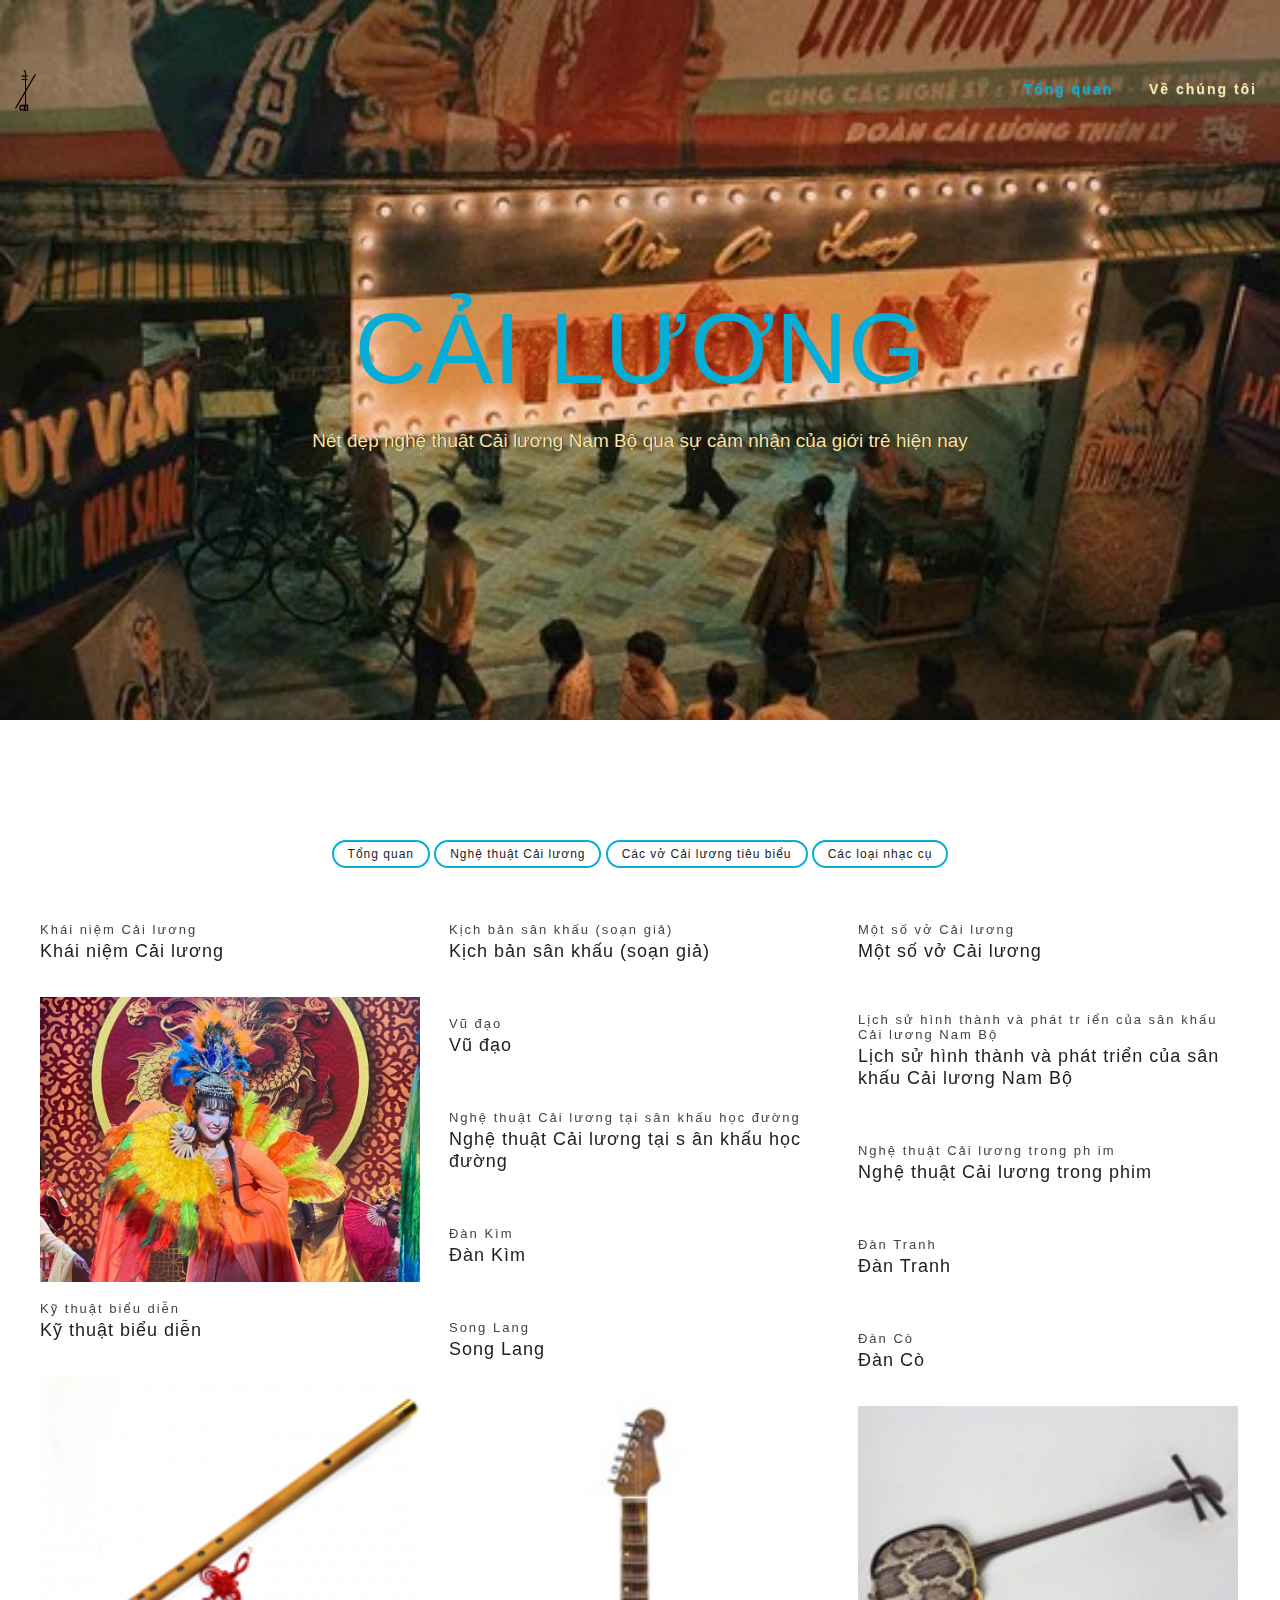
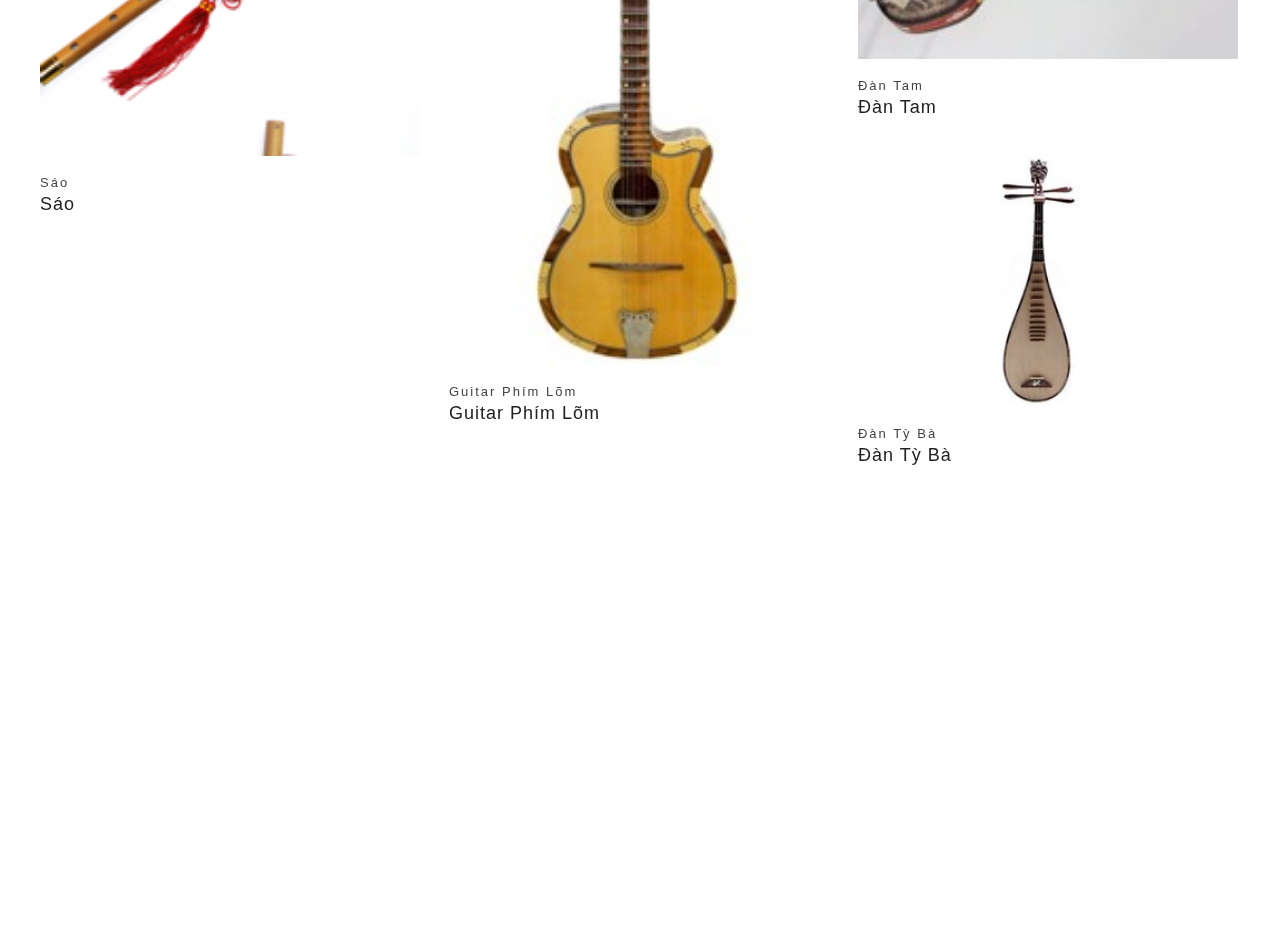
==== commit 26a8320c: "full" ====
--- a/index.html
+++ b/index.html
@@ -32,9 +32,6 @@
 	<!-- Favicons
 	================================================== -->
 	<link rel="shortcut icon" href="./asset/img/erhu.png">
-	<link rel="apple-touch-icon" href="apple-touch-icon.png">
-	<link rel="apple-touch-icon" sizes="72x72" href="apple-touch-icon-72x72.png">
-	<link rel="apple-touch-icon" sizes="114x114" href="apple-touch-icon-114x114.png">
 	
 	<script type="text/javascript" src="./asset/js/modernizr.custom.js"></script> 
 	
@@ -61,7 +58,7 @@
 						</li>
 						<li>
 							<a href="contact.html">Thử thách</a> main links -->
-						</li> -->
+						</li>
 					</ul>
 				</div>
 			</div>
--- a/asset/css/layout.css
+++ b/asset/css/layout.css
@@ -1280,7 +1280,7 @@
 }
 
 .parallax-about {
-	background: #777;
+	background: url('../img/about1.png') repeat fixed;
 	background-size: cover;
 	position: absolute;
 	top: 0; 
